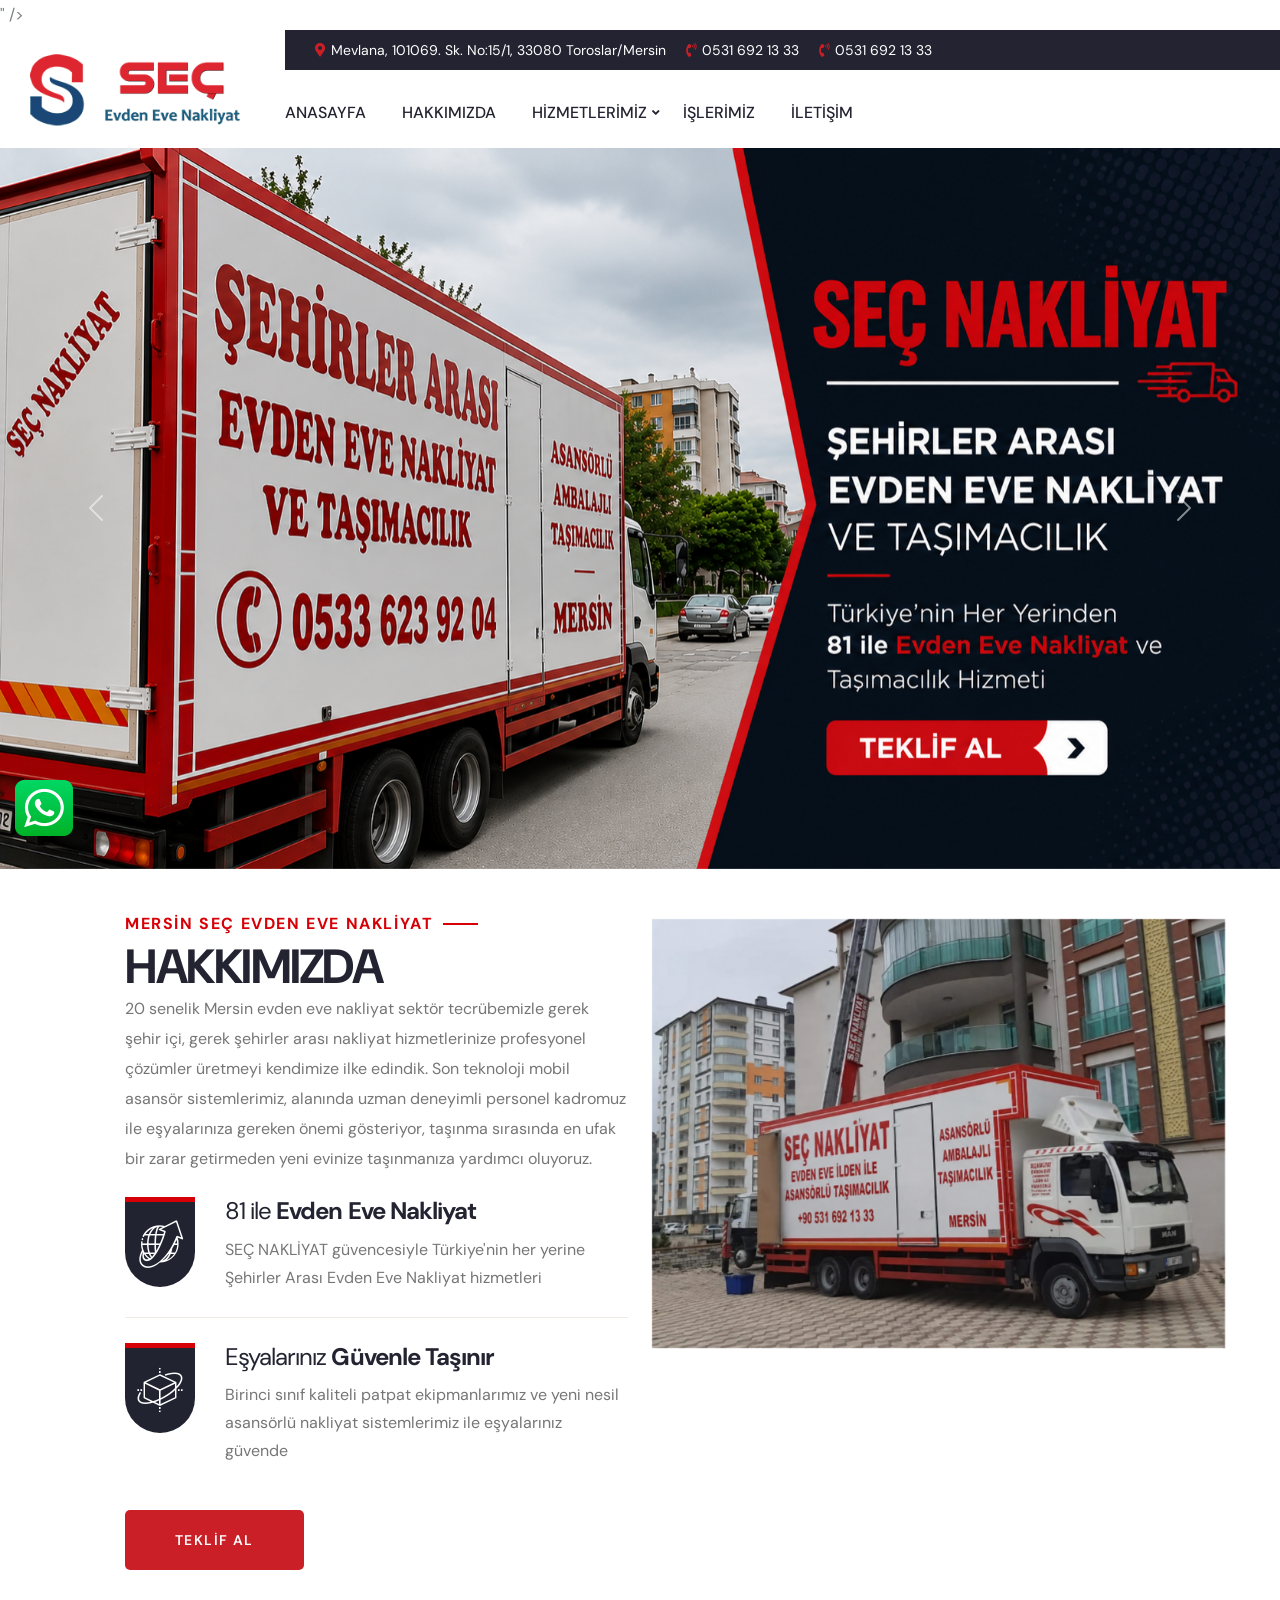
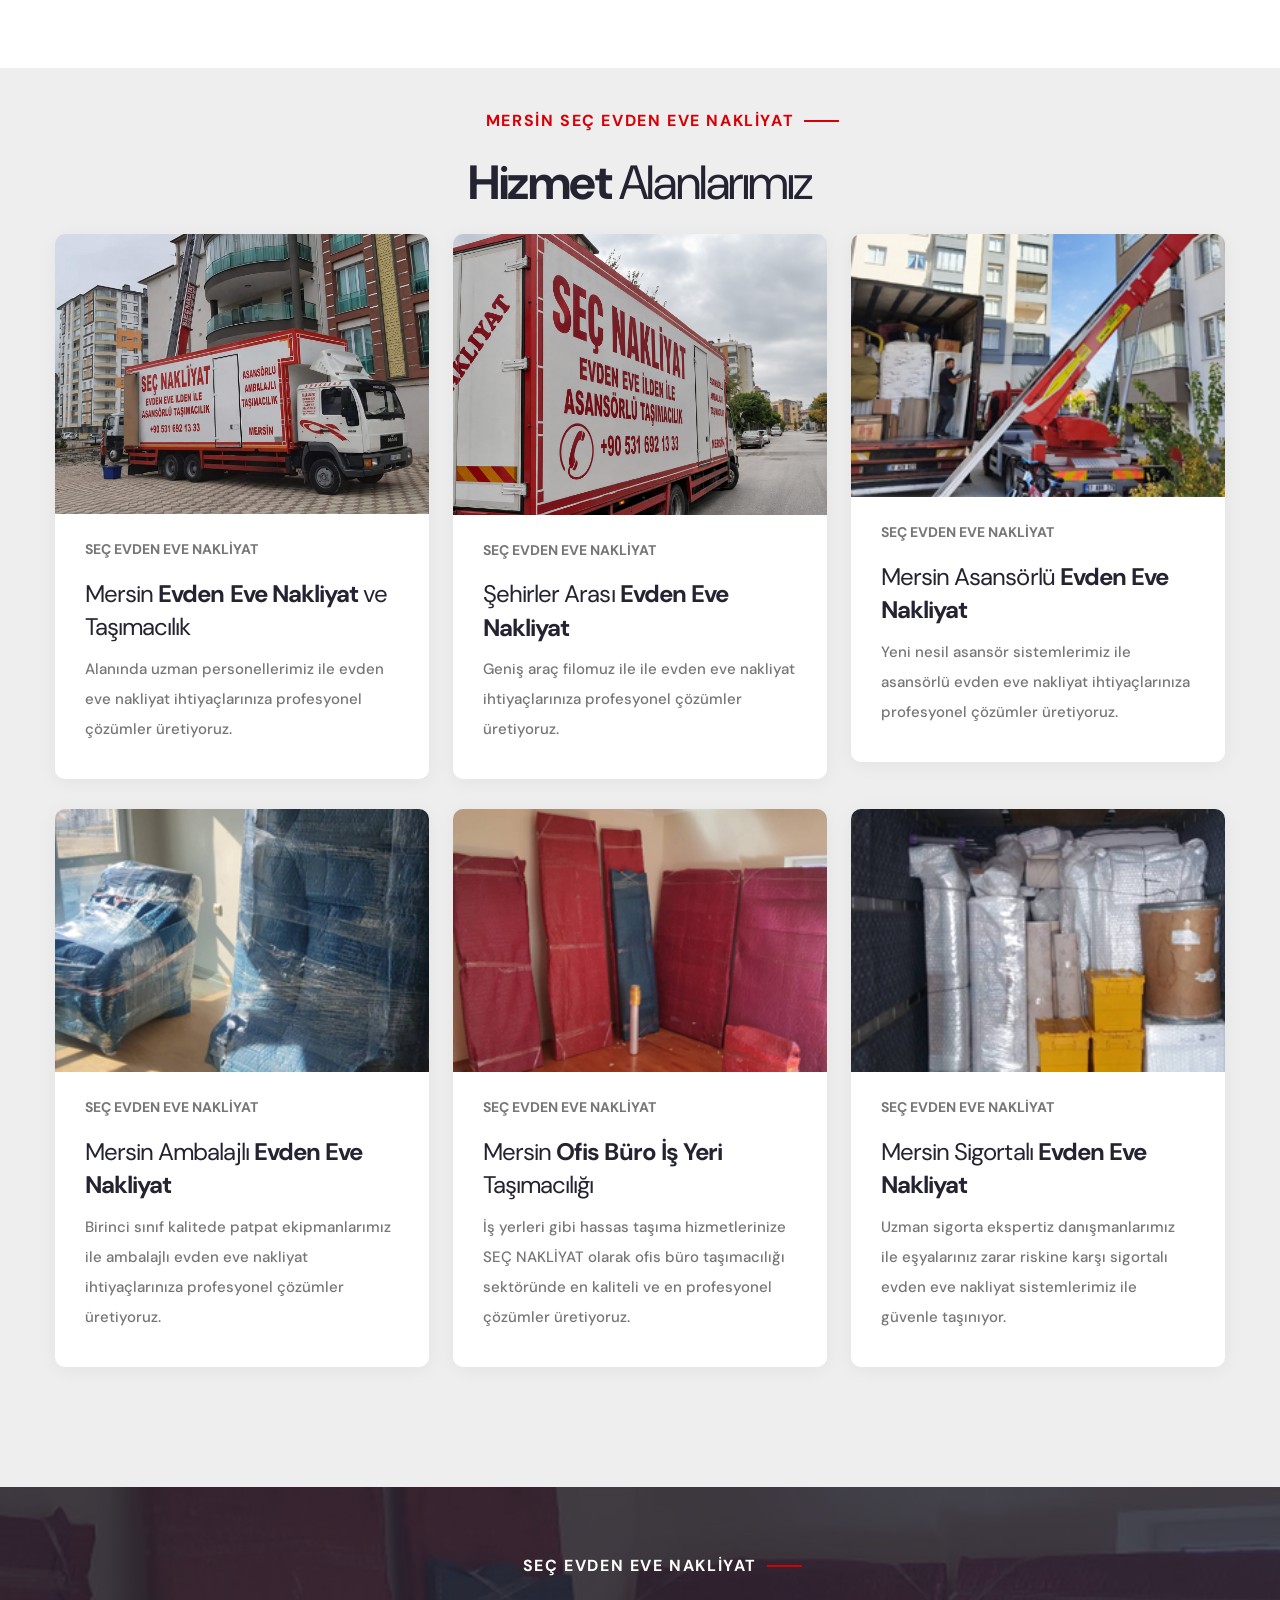
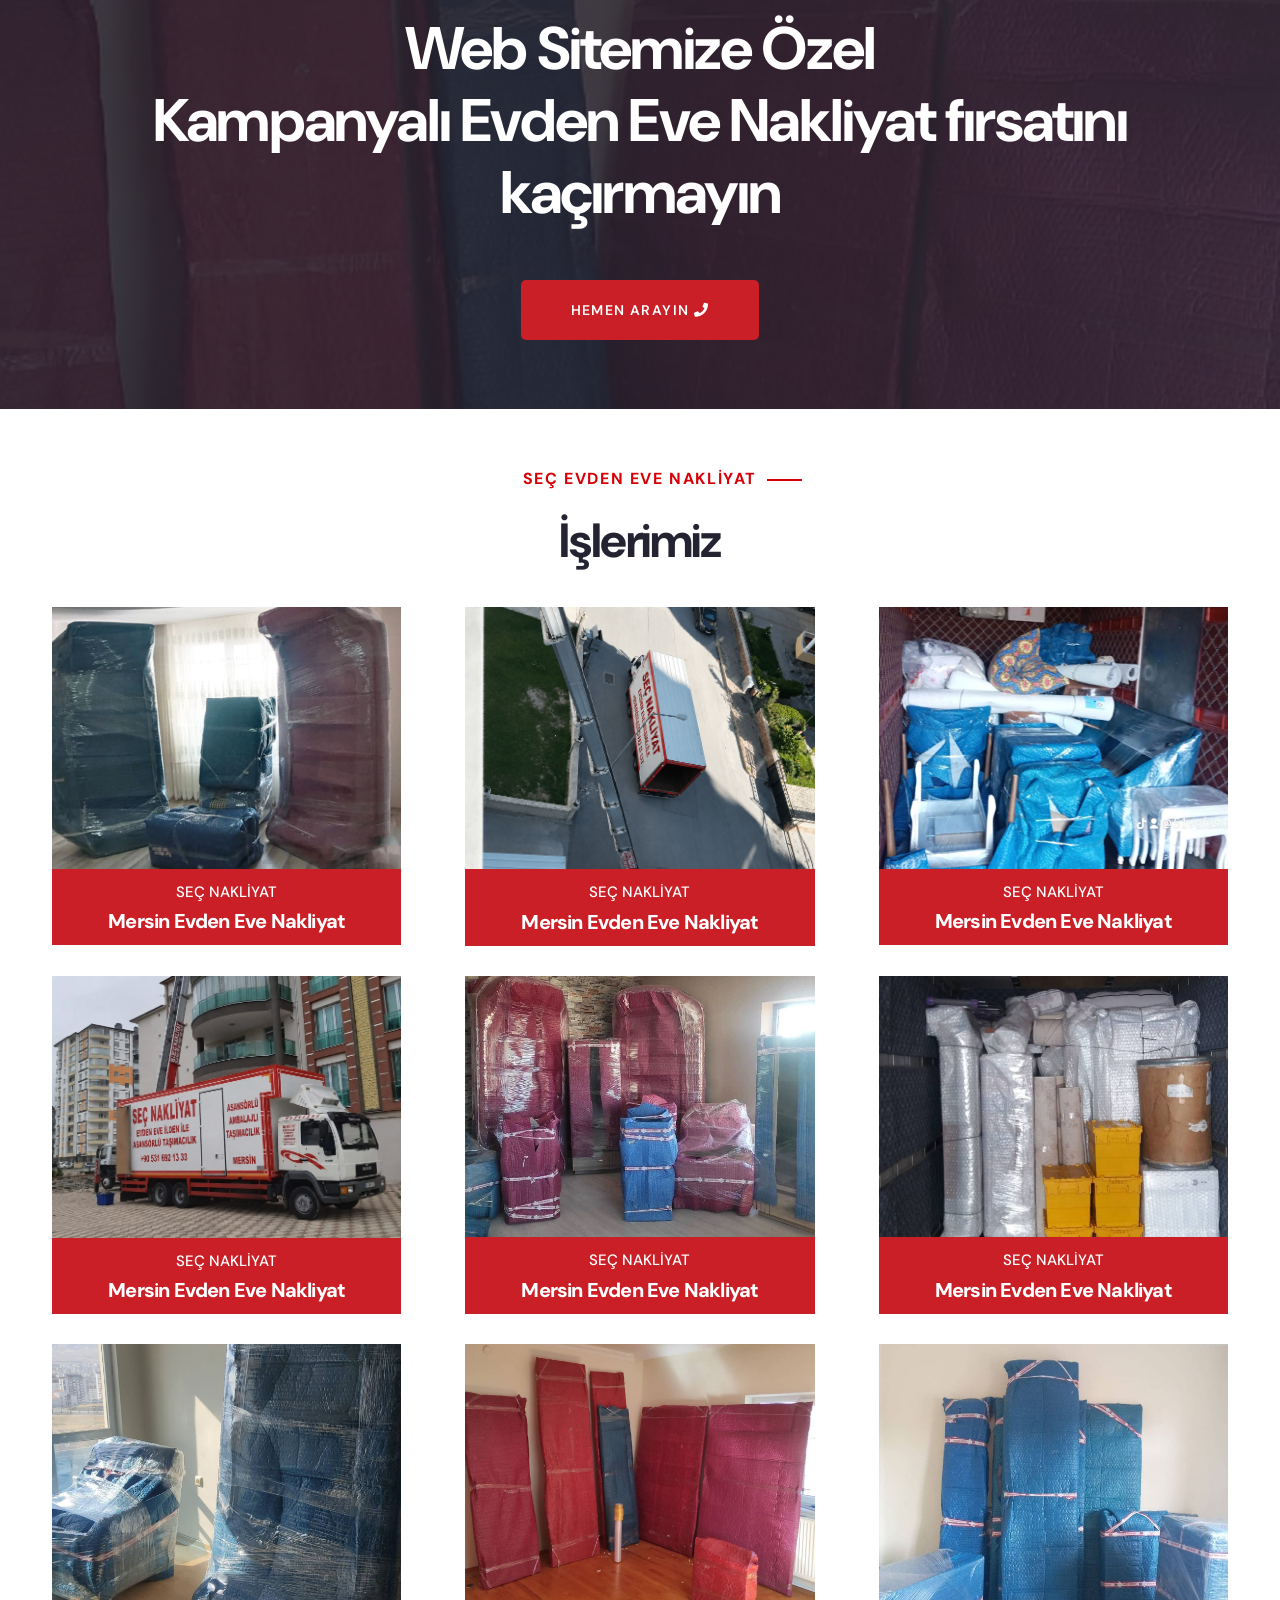
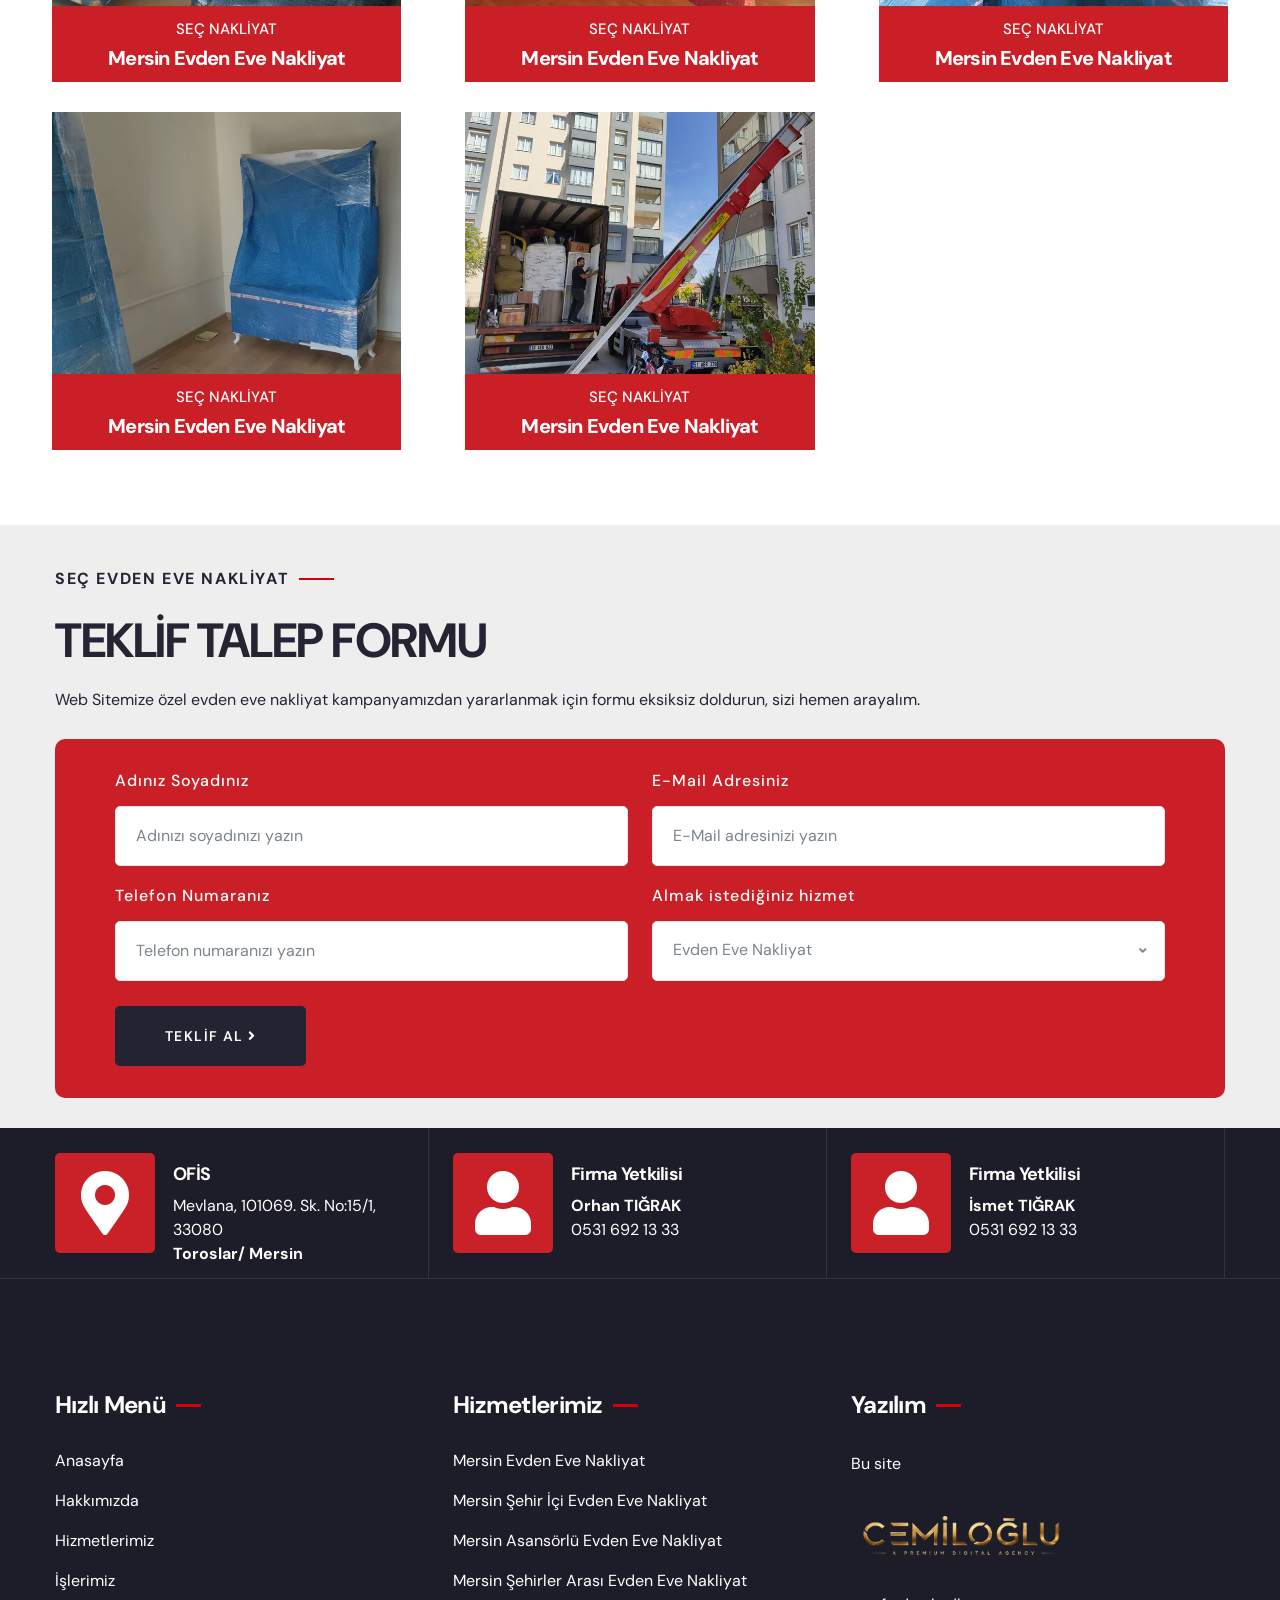
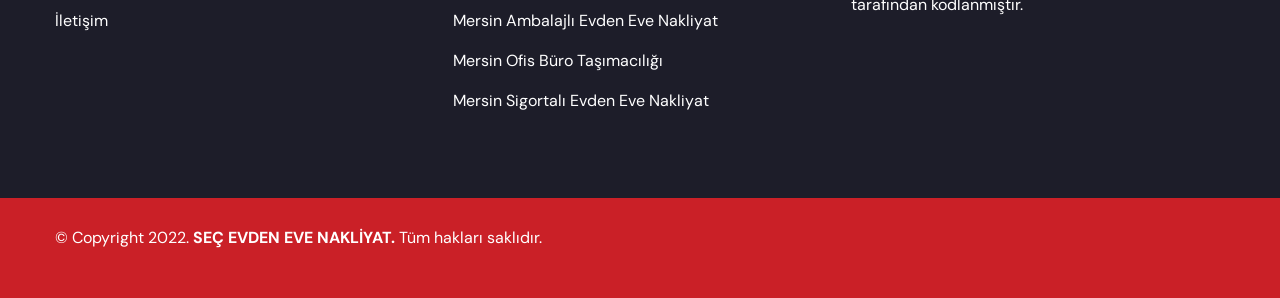
==== index-2.html @ 074ab71e "Site guncelleme" ====
<!DOCTYPE html>
<html lang="tr">

<!-- Mirrored from nigdebillurnakliyat.com.tr/index.html by HTTrack Website Copier/3.x [XR&CO'2014], Sat, 30 May 2026 19:41:24 GMT -->
<!-- Added by HTTrack --><meta http-equiv="content-type" content="text/html;charset=UTF-8" /><!-- /Added by HTTrack -->
<head>
<meta charset="utf-8">
<title>SEÇ Mersin Evden Eve Nakliyat - Anasayfa</title>
<meta property="og:title" content="SEÇ Mersin Evden Eve Nakliyat ve Taşımacılık">
<meta name="keywords" content="SEÇ NAKLİYAT, Mersin SEÇ NAKLİYAT, Mersin Evden Eve Nakliyat ve Taşımacılık, 
Mersin Şehir içi Evden Eve Nakliyat ve Taşımacılık, Mersin Şehirler Arası Evden Eve Nakliyat ve Taşımacılık, Mersin Asansörlü Evden Eve Nakliyat ve Taşımacılık, Mersin Sigortalı Evden Eve Nakliyat ve Taşımacılık, Mersin Ambalajlı Nakliyat ve Taşımacılık"/>
<meta name="description" content="20 senelik Mersin evden eve nakliyat sektör tecrübemizle gerek şehir içi, 
gerek şehirler arası nakliyat hizmetlerinize profesyonel çözümler üretmeyi kendimize ilke edindik."/>
<link rel="shortcut icon" href="assets/frontend/images/logo/billur-nigde-evden-eve-nakliyat-favicon.png" type="image/x-icon">
<link rel="icon" href="assets/frontend/images/logo/billur-nigde-evden-eve-nakliyat-favicon.png" type="image/x-icon">
<meta property="og:image" content="assets/frontend/images/logo/billur-nigde-evden-eve-nakliyat-image.png" />  
<meta name="author" content="<img src="assets/frontend/images/logo/cemiloglu-logo.png" alt="Cemiloğlu Dijital Ajans" style="max-width:220px;height:auto;">" />
<link href="assets/frontend/css/bootstrap.min.css" rel="stylesheet">
<link href="assets/frontend/plugins/revolution/css/settings.css" rel="stylesheet" type="text/css">
<link href="assets/frontend/plugins/revolution/css/layers.css" rel="stylesheet" type="text/css">
<link href="assets/frontend/plugins/revolution/css/navigation.css" rel="stylesheet" type="text/css">
<link rel="preconnect" href="https://fonts.googleapis.com/"><link rel="preconnect" href="https://fonts.gstatic.com/" crossorigin>
<link href="https://fonts.googleapis.com/css2?family=DM+Sans:wght@400;500;700&amp;display=swap" rel="stylesheet">
<link href="assets/frontend/css/style.css" rel="stylesheet">
<link href="assets/frontend/css/responsive.css" rel="stylesheet">
<meta http-equiv="X-UA-Compatible" content="IE=edge">
<meta name="viewport" content="width=device-width, initial-scale=1.0, maximum-scale=1.0, user-scalable=0">
</head>
<body>

<div class="page-wrapper">
    
    <header class="main-header header-style-one">
        <div class="header-top">
            <div class="top-left">
                <ul class="list-style-one">
                    <li><i class="fa fa-map-marker-alt"></i> Mevlana, 101069. Sk. No:15/1, 33080 Toroslar/Mersin</li>
                    <li><i class="fa fa-phone-volume"></i><a href="tel:0531 692 13 33">0531 692 13 33</a></li>
                    <li><i class="fa fa-phone-volume"></i><a href="tel:0531 692 13 33">0531 692 13 33</a></li>
                </ul>
            </div>
        </div>
        
        <div class="header-lower">
            <div class="main-box">
                <div class="logo-box">
                    <div class="logo"><a href="index-2.html">
                    <img src="assets/frontend/images/logo/billur-nigde-evden-eve-nakliyat-logo.png" alt="SEÇ Mersin Evden Eve Nakliyat ve Taşımacılık" title="SEÇ Mersin Evden Eve Nakliyat ve Taşımacılık"></a></div>
                </div>
                <div class="nav-outer">
                    <nav class="nav main-menu">
                        <ul class="navigation">
                            <li><a href="index-2.html">ANASAYFA</a></li>
                            <li><a href="hakkimizda.html">HAKKIMIZDA</a></li>
                            <li class="dropdown"><a href="#">HİZMETLERİMİZ</a>
                                <ul>
                                    <li><a href="mersin-evden-eve-nakliyat-ve-tasimacilik.html">
                                    Mersin Evden Eve Nakliyat</a></li>
                                    <li><a href="mersin-sehir-ici-evden-eve-nakliyat-ve-tasimacilik.html">
                                    Mersin Şehir İçi Evden Eve Nakliyat</a></li>                        
                                    <li><a href="mersin-asansorlu-evden-eve-nakliyat-ve-tasimacilik.html">
                                    Mersin Asansörlü Evden Eve Nakliyat</a></li>
                                    <li><a href="mersin-sehirler-arasi-evden-eve-nakliyat-ve-tasimacilik.html">
                                    Mersin Şehirler Arası Evden Eve Nakliyat</a></li>
                                    <li><a href="mersin-ambalajli-evden-eve-nakliyat-ve-tasimacilik.html">
                                    Mersin Ambalajlı Evden Eve Nakliyat</a></li>
                                    <li><a href="mersin-ofis-buro-tasimaciligi.html">
                                    Mersin Ofis Büro Taşımacılığı</a></li>
                                    <li><a href="mersin-sigortali-evden-eve-nakliyat-ve-tasimacilik.html">
                                    Mersin Sigortalı Evden Eve Nakliyat</a></li>
                                </ul>
                            </li>
                            <li><a href="islerimiz.html">İŞLERİMİZ</a></li>
                            <li><a href="iletisim.html">İLETİŞİM</a></li>
                        </ul>
                    </nav>
                    <div class="outer-box">
                        <a href="teklif-talep-formu.html" class="theme-btn btn-style-one alternate">
                        <span class="btn-title">Teklif Talep Formu
                        <i class="fa fa-clipboard-list"></i></span></a>
                        <div class="mobile-nav-toggler"><span class="icon lnr-icon-bars"></span></div>
                    </div>
                </div>
            </div>
        </div>
        <div class="mobile-menu">
            <div class="menu-backdrop"></div>
            <nav class="menu-box">
                <div class="upper-box">
                    <div class="nav-logo"><a href="index-2.html">
                    <img src="assets/frontend/images/logo/billur-nigde-evden-eve-nakliyat-logo-mobil.png" alt="SEÇ Mersin Evden Eve Nakliyat ve Taşımacılık" title="SEÇ Mersin Evden Eve Nakliyat ve Taşımacılık"></a></div>
                    <div class="close-btn"><i class="icon fa fa-times"></i></div>
                </div>

                <ul class="navigation clearfix">
                </ul>
                <ul class="contact-list-one">
                    <li>
                        <div class="contact-info-box">
                            <i style="color:#fff;" class="fa fa-user"></i>
                            <span class="title">Orhan TIĞRAK</span>
                            <a href="tel:0531 692 13 33">0531 692 13 33</a>
                        </div>
                    </li>
                    <li>
                        <div class="contact-info-box">
                            <i style="color:#fff;" class="fa fa-user"></i>
                            <span class="title">İsmet TIĞRAK</span>
                            <a href="tel:0531 692 13 33">0531 692 13 33</a>
                        </div>
                    </li>
                </ul>
            </nav>
        </div>
        <div class="sticky-header">
            <div class="auto-container">
                <div class="inner-container">
                    <div class="logo">
                        <a href="index-2.html"><img src="assets/frontend/images/logo/billur-nigde-evden-eve-nakliyat-logo.png" alt="SEÇ Mersin Evden Eve Nakliyat ve Taşımacılık" title="SEÇ Mersin Evden Eve Nakliyat ve Taşımacılık"></a>
                    </div>
                    <div class="nav-outer">
                        <nav class="main-menu">
                            <div class="navbar-collapse show collapse clearfix">
                                <ul class="navigation clearfix">
                                </ul>
                            </div>
                        </nav>
                        <div class="mobile-nav-toggler"><span class="icon lnr-icon-bars"></span></div>
                    </div>
                </div>
            </div>
        </div>
    </header>

    <div style="margin-bottom:50px;" id="carouselExampleControls" class="carousel slide" data-bs-ride="carousel">
      <div class="carousel-inner">
        <div class="carousel-item active">
          <a href="tel:0531 692 13 33"><img src="assets/frontend/images/banner/billur-nigde-evden-eve-nakliyat.jpg" class="d-block w-100" alt="SEÇ Mersin Evden Eve Nakliyat ve Taşımacılık" title="SEÇ Mersin Evden Eve Nakliyat ve Taşımacılık"></a>
        </div>
        <div class="carousel-item">
          <a href="tel:0531 692 13 33"><img src="assets/frontend/images/banner/billur-nigde-sehirler-arasi-evden-eve-nakliyat.jpg" class="d-block w-100" alt="SEÇ Mersin Evden Eve Nakliyat ve Taşımacılık" title="SEÇ Mersin Evden Eve Nakliyat ve Taşımacılık"></a>
        </div>
        <div class="carousel-item">
          <a href="tel:0531 692 13 33"><img src="assets/frontend/images/banner/billur-nigde-asansorlu-evden-eve-nakliyat.jpg" class="d-block w-100" alt="SEÇ Mersin Evden Eve Nakliyat ve Taşımacılık" title="SEÇ Mersin Evden Eve Nakliyat ve Taşımacılık"></a>
        </div>
        <div class="carousel-item">
          <a href="tel:0531 692 13 33"><img src="assets/frontend/images/banner/billur-nigde-ambalajli-evden-eve-nakliyat.jpg" class="d-block w-100" alt="SEÇ Mersin Evden Eve Nakliyat ve Taşımacılık" title="SEÇ Mersin Evden Eve Nakliyat ve Taşımacılık"></a>
        </div>          
      </div>
      <button class="carousel-control-prev" type="button" data-bs-target="#carouselExampleControls" data-bs-slide="prev">
        <span class="carousel-control-prev-icon" aria-hidden="true"></span>
        <span class="visually-hidden"></span>
      </button>
      <button class="carousel-control-next" type="button" data-bs-target="#carouselExampleControls" data-bs-slide="next">
        <span class="carousel-control-next-icon" aria-hidden="true"></span>
        <span class="visually-hidden"></span>
      </button>
    </div>

    <section class="about-section pt-0">
        <div class="auto-container">
            <div class="row">
                    <div class="content-column col-lg-6 col-md-12 col-sm-12 ">
                        <div class="inner-column">
                            <div class="sec-title">
                                <span class="sub-title">Mersin SEÇ Evden Eve Nakliyat</span>
                                <h2 style="line-height: 22px;">HAKKIMIZDA</h2>
                                <div class="text">20 senelik Mersin evden eve nakliyat sektör tecrübemizle gerek şehir içi, gerek şehirler arası nakliyat hizmetlerinize profesyonel çözümler üretmeyi kendimize ilke edindik. Son teknoloji mobil asansör sistemlerimiz, alanında uzman deneyimli personel kadromuz ile eşyalarınıza gereken önemi gösteriyor, taşınma sırasında en ufak bir zarar getirmeden yeni evinize taşınmanıza yardımcı oluyoruz. </div>
                            </div>
                            <div class="content-box">
                                <div class="about-block">
                                    <i class="icon flaticon-worldwide-shipping"></i>
                                    <h4 class="title"><span style="font-weight: 400;">81 ile </span>Evden Eve Nakliyat </h4>
                                    <p class="text">SEÇ NAKLİYAT güvencesiyle Türkiye'nin her yerine Şehirler Arası Evden Eve Nakliyat hizmetleri</p>
                                </div>
                                <div class="about-block">
                                    <i class="icon flaticon-3d-cube"></i>
                                    <h4 class="title"><span style="font-weight: 400;">Eşyalarınız</span> Güvenle Taşınır</h4>
                                    <p class="text">Birinci sınıf kaliteli patpat ekipmanlarımız ve yeni nesil asansörlü nakliyat sistemlerimiz ile eşyalarınız güvende </p>
                                </div>
                            </div>
                            <div class="btm-box">
                                <a href="teklif-talep-formu.html" class="theme-btn btn-style-one"><span class="btn-title">TEKLİF AL</span></a>
                            </div>
                        </div>
                    </div>
                    <div class="image-column col-lg-6 col-md-12 col-sm-12">
                        <div class="inner-column">
                           <img src="assets/frontend/images/billur-nigde-evden-eve-nakliyat-hakkimizda.jpg" alt="SEÇ Mersin Evden Eve Nakliyat ve Taşımacılık" title="SEÇ Mersin Evden Eve Nakliyat ve Taşımacılık">                         
                        </div>
                    </div>
            </div>
        </div>
    </section>

        <section style="background:#eee;" class="services-section">        
        <div class="anim-icons">
            <span class="icon icon-wave-line"></span>
        </div>

        <div class="auto-container">
            <div class="sec-title text-center">
                <span class="sub-title">Mersin SEÇ EVDEN EVE NAKLİYAT
                </span>
                <h2>Hizmet <span style="font-weight: 400;">Alanlarımız</span></h2>
            </div>

            <div class="row">

                <div class="service-block col-xl-4 col-lg-4 col-md-6 col-sm-12 wow fadeInUp">
                    <div class="inner-box ">
                        <div class="image-box">
                            <figure class="image">
                            <a href="mersin-evden-eve-nakliyat-ve-tasimacilik.html">
                            <img src="assets/frontend/images/hizmetlerimiz/billur-nigde-evden-eve-nakliyat.jpg" alt="SEÇ Mersin Evden Eve Nakliyat ve Taşımacılık" title="SEÇ Mersin Evden Eve Nakliyat ve Taşımacılık"></a></figure>
                        </div>
                        <div class="content-box">
                            <span class="sub-title">SEÇ Evden Eve Nakliyat</span>
                            <h4 style="font-weight:400;" class="title"><a href="mersin-evden-eve-nakliyat-ve-tasimacilik.html">Mersin <b>Evden Eve Nakliyat</b> ve Taşımacılık</a></h4>
                            <div class="text">Alanında uzman personellerimiz ile evden eve nakliyat ihtiyaçlarınıza profesyonel çözümler üretiyoruz.</div>
                        </div>
                    </div>
                </div>
                <div class="service-block col-xl-4 col-lg-4 col-md-6 col-sm-12 wow fadeInUp">
                    <div class="inner-box ">
                        <div class="image-box">
                            <figure class="image">
                            <a href="mersin-sehirler-arasi-evden-eve-nakliyat-ve-tasimacilik.html">
                            <img src="assets/frontend/images/hizmetlerimiz/billur-nigde-sehirler-arasi-evden-eve-nakliyat.jpg" alt="SEÇ Mersin Evden Eve Nakliyat ve Taşımacılık" title="SEÇ Mersin Evden Eve Nakliyat ve Taşımacılık"></a></figure>
                        </div>
                        <div class="content-box">
                            <span class="sub-title">SEÇ Evden Eve Nakliyat</span>
                            <h4 style="font-weight:400;" class="title"><a href="mersin-sehirler-arasi-evden-eve-nakliyat-ve-tasimacilik.html">Şehirler Arası <b>Evden Eve Nakliyat</b></a></h4>
                            <div class="text">Geniş araç filomuz ile ile evden eve nakliyat ihtiyaçlarınıza profesyonel çözümler üretiyoruz.</div>
                        </div>
                    </div>
                </div>  
                <div class="service-block col-xl-4 col-lg-4 col-md-6 col-sm-12 wow fadeInUp">
                    <div class="inner-box ">
                        <div class="image-box">
                            <figure class="image">
                            <a href="mersin-asansorlu-evden-eve-nakliyat-ve-tasimacilik.html">
                            <img src="assets/frontend/images/hizmetlerimiz/billur-nigde-asansorlu-evden-eve-nakliyat.jpg" alt="SEÇ Mersin Evden Eve Nakliyat ve Taşımacılık" title="SEÇ Mersin Evden Eve Nakliyat ve Taşımacılık"></a></figure>
                        </div>
                        <div class="content-box">
                            <span class="sub-title">SEÇ Evden Eve Nakliyat</span>
                            <h4 style="font-weight:400;" class="title"><a href="mersin-asansorlu-evden-eve-nakliyat-ve-tasimacilik.html">Mersin Asansörlü <b>Evden Eve Nakliyat</b></a></h4>
                            <div class="text">Yeni nesil asansör sistemlerimiz ile asansörlü evden eve nakliyat ihtiyaçlarınıza profesyonel çözümler üretiyoruz.</div>
                        </div>
                    </div>
                </div> 
                <div class="service-block col-xl-4 col-lg-4 col-md-6 col-sm-12 wow fadeInUp">
                    <div class="inner-box ">
                        <div class="image-box">
                            <figure class="image">
                            <a href="mersin-ambalajli-evden-eve-nakliyat-ve-tasimacilik.html">
                            <img src="assets/frontend/images/hizmetlerimiz/billur-nigde-ambalajli-evden-eve-nakliyat.jpg" alt="SEÇ Mersin Evden Eve Nakliyat ve Taşımacılık" title="SEÇ Mersin Evden Eve Nakliyat ve Taşımacılık"></a></figure>
                        </div>
                        <div class="content-box">
                            <span class="sub-title">SEÇ Evden Eve Nakliyat</span>
                            <h4 style="font-weight:400;" class="title"><a href="mersin-ambalajli-evden-eve-nakliyat-ve-tasimacilik.html">Mersin Ambalajlı <b>Evden Eve Nakliyat</b></a></h4>
                            <div class="text">Birinci sınıf kalitede patpat ekipmanlarımız ile ambalajlı evden eve nakliyat ihtiyaçlarınıza profesyonel çözümler üretiyoruz.</div>
                        </div>
                    </div>
                </div>     
                <div class="service-block col-xl-4 col-lg-4 col-md-6 col-sm-12 wow fadeInUp">
                    <div class="inner-box ">
                        <div class="image-box">
                            <figure class="image">
                            <a href="mersin-ofis-buro-tasimaciligi.html">
                            <img src="assets/frontend/images/hizmetlerimiz/billur-nigde-ofis-buro-tasimaciligi.jpg" alt="SEÇ Mersin Evden Eve Nakliyat ve Taşımacılık" title="SEÇ Mersin Evden Eve Nakliyat ve Taşımacılık"></a></figure>
                        </div>
                        <div class="content-box">
                            
                            <span class="sub-title">SEÇ Evden Eve Nakliyat</span>
                            <h4 style="font-weight:400;" class="title"><a href="mersin-ofis-buro-tasimaciligi.html">Mersin  <b>Ofis Büro İş Yeri </b> Taşımacılığı</a></h4>
                            <div class="text">İş yerleri gibi hassas taşıma hizmetlerinize SEÇ NAKLİYAT olarak ofis büro taşımacılığı sektöründe en kaliteli ve en profesyonel çözümler üretiyoruz.</div>
                        </div>
                    </div>
                </div>  
                <div class="service-block col-xl-4 col-lg-4 col-md-6 col-sm-12 wow fadeInUp">
                    <div class="inner-box ">
                        <div class="image-box">
                            <figure class="image">
                            <a href="mersin-sigortali-evden-eve-nakliyat-ve-tasimacilik.html">
                            <img src="assets/frontend/images/hizmetlerimiz/billur-nigde-sigortali-evden-eve-nakliyat.jpg" alt="SEÇ Mersin Evden Eve Nakliyat ve Taşımacılık" title="SEÇ Mersin Evden Eve Nakliyat ve Taşımacılık"></a></figure>
                        </div>
                        <div class="content-box">
                            <span class="sub-title">SEÇ Evden Eve Nakliyat</span>
                            <h4 style="font-weight:400;" class="title"><a href="mersin-sigortali-evden-eve-nakliyat-ve-tasimacilik.html">Mersin Sigortalı <b>Evden Eve Nakliyat</b></a></h4>
                            <div class="text">Uzman sigorta ekspertiz danışmanlarımız ile eşyalarınız zarar riskine karşı sigortalı evden eve nakliyat sistemlerimiz ile güvenle taşınıyor.</div>
                        </div>
                    </div>
                </div>                 

              


                
            </div>
        </div>
    </section>    
    <section class="call-to-action style-two" style="background-image: url(assets/frontend/images/sayfa-bg.jpg)">
        <div class="auto-container">
            <div class="outer-box">
                <div class="sec-title text-center light mb-0">
                    <div class="sub-title">SEÇ EVDEN EVE NAKLİYAT</div>
                    <h1>Web Sitemize Özel <br>Kampanyalı Evden Eve Nakliyat fırsatını kaçırmayın</h1>
                    <a href="tel:0531 692 13 33" class="theme-btn btn-style-one hvr-light">
                    <span class="btn-title">Hemen Arayın <i class="fa fa-phone"></i></span></a>
                </div>
            </div>
        </div>
    </section>   

    <section class="team-section">    
        <div class="auto-container">
            <div class="sec-title text-center">
                <span class="sub-title">SEÇ EVDEN EVE NAKLİYAT</span>
                <h2>İşlerimiz</h2>
            </div>
    
            <div class="row">
                
                <div class="team-block col-lg-4 col-md-6 col-sm-12">
                    <div class="inner-box">
                        <div class="image-box">
                            <figure class="image"><a href="tel:0531 692 13 33">
                            <img src="assets/uploads/galeri/537a8-billur-nigde-evden-eve-nakliyat-1.jpg" alt="SEÇ Mersin Evden Eve Nakliyat ve Taşımacılık" title="SEÇ Mersin Evden Eve Nakliyat ve Taşımacılık"></a></figure>                         
                        </div>
                        <div class="info-box">
                            <span class="designation">SEÇ NAKLİYAT</span>
                            <h4 style="font-size:20px;" class="name"><a href="tel:0531 692 13 33">Mersin Evden Eve Nakliyat</a></h4>
                        </div>
                    </div>
                </div>
                
                <div class="team-block col-lg-4 col-md-6 col-sm-12">
                    <div class="inner-box">
                        <div class="image-box">
                            <figure class="image"><a href="tel:0531 692 13 33">
                            <img src="assets/uploads/galeri/ba2a1-billur-nigde-evden-eve-nakliyat-2.jpg" alt="SEÇ Mersin Evden Eve Nakliyat ve Taşımacılık" title="SEÇ Mersin Evden Eve Nakliyat ve Taşımacılık"></a></figure>                         
                        </div>
                        <div class="info-box">
                            <span class="designation">SEÇ NAKLİYAT</span>
                            <h4 style="font-size:20px;" class="name"><a href="tel:0531 692 13 33">Mersin Evden Eve Nakliyat</a></h4>
                        </div>
                    </div>
                </div>
                
                <div class="team-block col-lg-4 col-md-6 col-sm-12">
                    <div class="inner-box">
                        <div class="image-box">
                            <figure class="image"><a href="tel:0531 692 13 33">
                            <img src="assets/uploads/galeri/c89b5-billur-nigde-evden-eve-nakliyat-3.jpg" alt="SEÇ Mersin Evden Eve Nakliyat ve Taşımacılık" title="SEÇ Mersin Evden Eve Nakliyat ve Taşımacılık"></a></figure>                         
                        </div>
                        <div class="info-box">
                            <span class="designation">SEÇ NAKLİYAT</span>
                            <h4 style="font-size:20px;" class="name"><a href="tel:0531 692 13 33">Mersin Evden Eve Nakliyat</a></h4>
                        </div>
                    </div>
                </div>
                
                <div class="team-block col-lg-4 col-md-6 col-sm-12">
                    <div class="inner-box">
                        <div class="image-box">
                            <figure class="image"><a href="tel:0531 692 13 33">
                            <img src="assets/uploads/galeri/d4627-billur-nigde-evden-eve-nakliyat-4.jpg" alt="SEÇ Mersin Evden Eve Nakliyat ve Taşımacılık" title="SEÇ Mersin Evden Eve Nakliyat ve Taşımacılık"></a></figure>                         
                        </div>
                        <div class="info-box">
                            <span class="designation">SEÇ NAKLİYAT</span>
                            <h4 style="font-size:20px;" class="name"><a href="tel:0531 692 13 33">Mersin Evden Eve Nakliyat</a></h4>
                        </div>
                    </div>
                </div>
                
                <div class="team-block col-lg-4 col-md-6 col-sm-12">
                    <div class="inner-box">
                        <div class="image-box">
                            <figure class="image"><a href="tel:0531 692 13 33">
                            <img src="assets/uploads/galeri/e65fe-billur-nigde-evden-eve-nakliyat-5.jpg" alt="SEÇ Mersin Evden Eve Nakliyat ve Taşımacılık" title="SEÇ Mersin Evden Eve Nakliyat ve Taşımacılık"></a></figure>                         
                        </div>
                        <div class="info-box">
                            <span class="designation">SEÇ NAKLİYAT</span>
                            <h4 style="font-size:20px;" class="name"><a href="tel:0531 692 13 33">Mersin Evden Eve Nakliyat</a></h4>
                        </div>
                    </div>
                </div>
                
                <div class="team-block col-lg-4 col-md-6 col-sm-12">
                    <div class="inner-box">
                        <div class="image-box">
                            <figure class="image"><a href="tel:0531 692 13 33">
                            <img src="assets/uploads/galeri/045a3-billur-nigde-evden-eve-nakliyat-6.jpg" alt="SEÇ Mersin Evden Eve Nakliyat ve Taşımacılık" title="SEÇ Mersin Evden Eve Nakliyat ve Taşımacılık"></a></figure>                         
                        </div>
                        <div class="info-box">
                            <span class="designation">SEÇ NAKLİYAT</span>
                            <h4 style="font-size:20px;" class="name"><a href="tel:0531 692 13 33">Mersin Evden Eve Nakliyat</a></h4>
                        </div>
                    </div>
                </div>
                
                <div class="team-block col-lg-4 col-md-6 col-sm-12">
                    <div class="inner-box">
                        <div class="image-box">
                            <figure class="image"><a href="tel:0531 692 13 33">
                            <img src="assets/uploads/galeri/13fd1-billur-nigde-evden-eve-nakliyat-7.jpg" alt="SEÇ Mersin Evden Eve Nakliyat ve Taşımacılık" title="SEÇ Mersin Evden Eve Nakliyat ve Taşımacılık"></a></figure>                         
                        </div>
                        <div class="info-box">
                            <span class="designation">SEÇ NAKLİYAT</span>
                            <h4 style="font-size:20px;" class="name"><a href="tel:0531 692 13 33">Mersin Evden Eve Nakliyat</a></h4>
                        </div>
                    </div>
                </div>
                
                <div class="team-block col-lg-4 col-md-6 col-sm-12">
                    <div class="inner-box">
                        <div class="image-box">
                            <figure class="image"><a href="tel:0531 692 13 33">
                            <img src="assets/uploads/galeri/21f86-billur-nigde-evden-eve-nakliyat-8.jpg" alt="SEÇ Mersin Evden Eve Nakliyat ve Taşımacılık" title="SEÇ Mersin Evden Eve Nakliyat ve Taşımacılık"></a></figure>                         
                        </div>
                        <div class="info-box">
                            <span class="designation">SEÇ NAKLİYAT</span>
                            <h4 style="font-size:20px;" class="name"><a href="tel:0531 692 13 33">Mersin Evden Eve Nakliyat</a></h4>
                        </div>
                    </div>
                </div>
                
                <div class="team-block col-lg-4 col-md-6 col-sm-12">
                    <div class="inner-box">
                        <div class="image-box">
                            <figure class="image"><a href="tel:0531 692 13 33">
                            <img src="assets/uploads/galeri/2b690-billur-nigde-evden-eve-nakliyat-9.jpg" alt="SEÇ Mersin Evden Eve Nakliyat ve Taşımacılık" title="SEÇ Mersin Evden Eve Nakliyat ve Taşımacılık"></a></figure>                         
                        </div>
                        <div class="info-box">
                            <span class="designation">SEÇ NAKLİYAT</span>
                            <h4 style="font-size:20px;" class="name"><a href="tel:0531 692 13 33">Mersin Evden Eve Nakliyat</a></h4>
                        </div>
                    </div>
                </div>
                
                <div class="team-block col-lg-4 col-md-6 col-sm-12">
                    <div class="inner-box">
                        <div class="image-box">
                            <figure class="image"><a href="tel:0531 692 13 33">
                            <img src="assets/uploads/galeri/3d4e2-billur-nigde-evden-eve-nakliyat-10.jpg" alt="SEÇ Mersin Evden Eve Nakliyat ve Taşımacılık" title="SEÇ Mersin Evden Eve Nakliyat ve Taşımacılık"></a></figure>                         
                        </div>
                        <div class="info-box">
                            <span class="designation">SEÇ NAKLİYAT</span>
                            <h4 style="font-size:20px;" class="name"><a href="tel:0531 692 13 33">Mersin Evden Eve Nakliyat</a></h4>
                        </div>
                    </div>
                </div>
                
                <div class="team-block col-lg-4 col-md-6 col-sm-12">
                    <div class="inner-box">
                        <div class="image-box">
                            <figure class="image"><a href="tel:0531 692 13 33">
                            <img src="assets/uploads/galeri/4ae23-billur-nigde-evden-eve-nakliyat-11.jpg" alt="SEÇ Mersin Evden Eve Nakliyat ve Taşımacılık" title="SEÇ Mersin Evden Eve Nakliyat ve Taşımacılık"></a></figure>                         
                        </div>
                        <div class="info-box">
                            <span class="designation">SEÇ NAKLİYAT</span>
                            <h4 style="font-size:20px;" class="name"><a href="tel:0531 692 13 33">Mersin Evden Eve Nakliyat</a></h4>
                        </div>
                    </div>
                </div>
                
            </div>
        </div>
    </section>        <section style="background:#eee;" class="why-choose-us pull-up pb-0">
        <div class="auto-container">
            <div class="row">

                <div class="form-column col-lg-12 col-md-12 col-sm-12">
                    <div class="inner-column">
                        <div class="sec-title light">
                            <span style="color:#242432;" class="sub-title">SEÇ EVDEN EVE NAKLİYAT</span>
                            <h2 style="color:#242432;">TEKLİF TALEP FORMU</h2>
                            <p style="color:#242432;">Web Sitemize özel evden eve nakliyat kampanyamızdan yararlanmak için formu eksiksiz doldurun, sizi hemen arayalım.</p>
                        </div>                        
                        <div class="contact-form wow fadeInLeft">
                            <form id="iletisimkayit">
                                <div class="row">
                                    <div class="col-lg-6 col-md-12 col-sm-12 form-group">
                                        <label>Adınız Soyadınız</label>
                                        <input type="text" name="adsoyad" id="adsoyad" placeholder="Adınızı soyadınızı yazın" required="">
                                    </div>

                                    <div class="col-lg-6 col-md-6 col-sm-12 form-group">
                                        <label>E-Mail Adresiniz</label>
                                        <input type="email" name="email" id="email" placeholder="E-Mail adresinizi yazın" required="">
                                    </div>

                                    <div class="col-lg-6 col-md-6 col-sm-12 form-group">
                                        <label>Telefon Numaranız</label>
                                        <input type="text" name="telefon" id="telefon" placeholder="Telefon numaranızı yazın" required="">
                                    </div>
                                    
                                    <div class="col-lg-6 col-md-6 col-sm-12 form-group">
                                        <label>Almak istediğiniz hizmet</label>
                                        <select name="hizmet" id="hizmet" class="custom-select">
                                            <option value="Evden Eve Nakliyat">Evden Eve Nakliyat</option>
                                            <option value="Asansörlü Nakliyat">Asansörlü Nakliyat</option>
                                            <option value="Şehirler Arası Nakliyat">Şehirler Arası Nakliyat</option>
                                            <option value="Sigortalı Nakliyat">Sigortalı Nakliyat</option>
                                        </select>
                                    </div>
                                   

                                    <div class="col-lg-12 col-md-12 col-sm-12 form-group">
                                        <button class="theme-btn btn-style-two hvr-light" type="submit" name="submit-form"><span class="btn-title">TEKLİF AL <i class="fa fa-angle-right"></i></span></button>
                                    </div>

                                </div>
                            </form>
                        </div>

                    </div>
                </div>
            </div>
        </div>
    </section>    <footer style="background:#1d1d29;" class="main-footer">       

        <div class="contacts-outer">
            <div class="auto-container">
                <div class="row">
                    
                    <div class="contact-info-block col-lg-4 col-md-6 col-sm-12 wow fadeInRight">
                        <div class="inner-box">
                            <div class="icon-box"><i class="fa fa-map-marker-alt"></i></div>
                            <h4 class="title">OFİS</h4>
                            <div class="text"> Mevlana, 101069. Sk. No:15/1, 33080 <b><br> Toroslar/ Mersin</b></div>
                        </div>
                    </div>
                    <div class="contact-info-block col-lg-4 col-md-6 col-sm-12 wow fadeInRight">
                        <div class="inner-box">
                            <div class="icon-box"><i class="fa fa-user"></i></div>
                            <h4 class="title">Firma Yetkilisi</h4>
                            <div class="text">                                
                            <a href="tel:0531 692 13 33"><b>Orhan TIĞRAK</b></a><br>
                            <a href="tel:0531 692 13 33">0531 692 13 33</a></div>
                        </div>
                    </div>                    
                    <div class="contact-info-block col-lg-4 col-md-6 col-sm-12 wow fadeInRight">
                        <div class="inner-box">
                            <div class="icon-box"><i class="fa fa-user"></i></div>
                            <h4 class="title">Firma Yetkilisi</h4>
                            <div class="text">                                
                            <a href="tel:0531 692 13 331"><b>İsmet TIĞRAK</b></a><br>
                            <a href="tel:0531 692 13 33">0531 692 13 33</a></div>
                        </div>
                    </div> 
                </div>
            </div>
        </div>

        <div class="widgets-section">
            <div class="auto-container">
                <div class="row">
                    
                    <div class="footer-column col-xl-4 col-lg-3 col-md-6 col-sm-12">
                        <div class="footer-widget">
                            <h3 class="widget-title">Hızlı Menü</h3>
                            <ul class="user-links">
                                <li><a href="index-2.html">Anasayfa</a></li>
                                <li><a href="hakkimizda.html">Hakkımızda</a></li>
                                <li><a href="mersin-evden-eve-nakliyat-ve-tasimacilik.html">Hizmetlerimiz</a></li>
                                <li><a href="islerimiz.html">İşlerimiz</a></li>
                                <li><a href="iletisim.html">İletişim</a></li>
                            </ul>
                        </div>
                    </div>
                    <div class="footer-column col-xl-4 col-lg-3 col-md-6 col-sm-12">
                        <div class="footer-widget">
                            <h3 class="widget-title">Hizmetlerimiz</h3>
                            <ul class="user-links">
                              <li><a href="mersin-evden-eve-nakliyat-ve-tasimacilik.html">
                              Mersin Evden Eve Nakliyat</a></li>
                              <li><a href="mersin-sehir-ici-evden-eve-nakliyat-ve-tasimacilik.html">
                              Mersin Şehir İçi Evden Eve Nakliyat</a></li>                        
                              <li><a href="mersin-asansorlu-evden-eve-nakliyat-ve-tasimacilik.html">
                              Mersin Asansörlü Evden Eve Nakliyat</a></li>
                              <li><a href="mersin-sehirler-arasi-evden-eve-nakliyat-ve-tasimacilik.html">
                              Mersin Şehirler Arası Evden Eve Nakliyat</a></li>
                              <li><a href="mersin-ambalajli-evden-eve-nakliyat-ve-tasimacilik.html">
                              Mersin Ambalajlı Evden Eve Nakliyat</a></li>
                              <li><a href="mersin-ofis-buro-tasimaciligi.html">
                              Mersin Ofis Büro Taşımacılığı</a></li>
                              <li><a href="mersin-sigortali-evden-eve-nakliyat-ve-tasimacilik.html">
                              Mersin Sigortalı Evden Eve Nakliyat</a></li>
                            </ul>
                        </div>
                    </div> 
                    
                    <div class="footer-column col-xl-4 col-lg-5 col-md-6 col-sm-12">
                        <div class="footer-widget">
                            <h3 class="widget-title">Yazılım</h3>
                            <div class="widget-content">
                                <div class="subscribe-form">
                                   <p style="color:#fff;">Bu site<br><strong style="font-weight:bold;">
                                    <a style="color:#fff;" href="https://cemiloğluajans.com/"><span><img src="assets/frontend/images/logo/cemiloglu-logo.png" alt="Cemiloğlu Dijital Ajans" style="max-width:220px;height:auto;"> </span>
                                    </a></strong> <br>tarafından kodlanmıştır. </p>
                                </div>
                            </div>
                        </div>
                    </div>

                </div>
            </div>
        </div>
        <div class="footer-bottom">
            <div class="auto-container">
                <div class="inner-container">
                    <div class="copyright-text">
                        <p style="color:#fff;">&copy; Copyright 2022.<a style="color:#fff; font-weight:700;" href="index-2.html"> SEÇ EVDEN EVE NAKLİYAT.</a> Tüm hakları saklıdır.</p>
                    </div>                    
                </div>
            </div>
        </div>
    </footer>
</div>



    <style type="text/css">

        .yorum-teklif {
        height: 50px !important;
        background-color: #191d29 !important;
        color: #fff !important;
        text-align: center !important;
        font-size: 17px !important;
        position: fixed;
        bottom: 0px !important;
        z-index: 99999;
        width: 50% !important;
        padding-top: 11px;
        }
        .yorum-teklif-2 {
        height: 50px !important;
        background-color: #cf212a !important;
        color: #fff !important;
        text-align: center !important;
        font-size: 17px !important;
        position: fixed;
        bottom: 0px !important;
        z-index: 99999;
        width: 50% !important;
        padding-top: 11px;
        right: 0px;
        }        

        .telefon {
        position: fixed;
        width: 100px;
        bottom: 60px;
        left: -6px;
        color: #fff;
        text-align: center;
        font-size: 30px;
        z-index: 100;
        }    
        
        .wp {
        position: fixed;
        width: 100px;
        bottom: 60px;
        left: -6px;
        color: #fff;
        text-align: center;
        font-size: 30px;
        z-index: 100;
        }         


    .yorum-teklif.hidden-xs .fa {
        padding: 0 8px;
    }

    @media only screen and (min-width: 720px) {
    .yorum-teklif{
        display: none !important;

    }}
        
    .yorum-teklif-2.hidden-xs .fa {
        padding: 0 8px;
    }

    @media only screen and (min-width: 720px) {
    .yorum-teklif-2{
        display: none !important;

    }        

    }

    </style>

        <a href="https://wa.me/+905415519451?text=Merhaba,%20Evden%20Eve%20Nakliyat%20hizmeti%20almak%20i%c3%a7in%20size%20web%20siteniz%20%c3%bczerinden%20ula%c5%9f%c4%b1yorum." class="wp">
            <img src="assets/frontend/images/whatsapp.png" alt="Mersin Evden Eve Nakliyat" title="Mersin Evden Eve Nakliyat">
        </a>

        <div class="yorum-teklif hidden-xs ">
            <a style="color:#fff !important;" href="tel:0531 692 13 33"><i class="fa fa-phone-volume"></i><b>ALO </b>NAKLİYE</a>
        </div>
        <div class="yorum-teklif-2 hidden-xs ">
            
            <a style="color:#fff !important;" href="teklif-talep-formu.html"><i style="padding: 0 8px;" class="fa fa-clipboard"></i><b>TEKLİF</b> FORMU</a>
        </div>

<div class="scroll-to-top scroll-to-target" data-target="html"><span class="fa fa-angle-up"></span></div>
<script src="assets/frontend/js/jquery.js"></script> 
<script src="assets/frontend/js/popper.min.js"></script>
<script src="assets/frontend/plugins/revolution/js/jquery.themepunch.revolution.min.js"></script>
<script src="assets/frontend/plugins/revolution/js/jquery.themepunch.tools.min.js"></script>
<script src="assets/frontend/plugins/revolution/js/extensions/revolution.extension.actions.min.js"></script>
<script src="assets/frontend/plugins/revolution/js/extensions/revolution.extension.carousel.min.js"></script>
<script src="assets/frontend/plugins/revolution/js/extensions/revolution.extension.kenburn.min.js"></script>
<script src="assets/frontend/plugins/revolution/js/extensions/revolution.extension.layeranimation.min.js"></script>
<script src="assets/frontend/plugins/revolution/js/extensions/revolution.extension.migration.min.js"></script>
<script src="assets/frontend/plugins/revolution/js/extensions/revolution.extension.navigation.min.js"></script>
<script src="assets/frontend/plugins/revolution/js/extensions/revolution.extension.parallax.min.js"></script>
<script src="assets/frontend/plugins/revolution/js/extensions/revolution.extension.slideanims.min.js"></script>
<script src="assets/frontend/plugins/revolution/js/extensions/revolution.extension.video.min.js"></script>
<script src="assets/frontend/js/main-slider-script.js"></script>
<script src="assets/frontend/js/bootstrap.min.js"></script>
<script src="assets/frontend/js/jquery.fancybox.js"></script>
<script src="assets/frontend/js/jquery-ui.js"></script>
<script src="assets/frontend/js/wow.js"></script>
<script src="assets/frontend/js/appear.js"></script>
<script src="assets/frontend/js/select2.min.js"></script>
<script src="assets/frontend/js/swiper.min.js"></script>
<script src="assets/frontend/js/owl.js"></script>
<script src="assets/frontend/js/script.js"></script>
</body>

<!-- Mirrored from nigdebillurnakliyat.com.tr/index.html by HTTrack Website Copier/3.x [XR&CO'2014], Sat, 30 May 2026 19:41:24 GMT -->
</html>
---- assets/frontend/plugins/revolution/css/settings.css ----
/*-----------------------------------------------------------------------------

-	Revolution Slider 5.0 Default Style Settings -

Screen Stylesheet

version:   	5.4.5
date:      	15/05/17
author:		themepunch
email:     	info@themepunch.com
website:   	http://www.themepunch.com
-----------------------------------------------------------------------------*/
#debungcontrolls,.debugtimeline{width:100%;box-sizing:border-box}.rev_column,.rev_column .tp-parallax-wrap,.tp-svg-layer svg{vertical-align:top}#debungcontrolls{z-index:100000;position:fixed;bottom:0;height:auto;background:rgba(0,0,0,.6);padding:10px}.debugtimeline{height:10px;position:relative;margin-bottom:3px;display:none;white-space:nowrap}.debugtimeline:hover{height:15px}.the_timeline_tester{background:#e74c3c;position:absolute;top:0;left:0;height:100%;width:0}.rs-go-fullscreen{position:fixed!important;width:100%!important;height:100%!important;top:0!important;left:0!important;z-index:9999999!important;background:#fff!important}.debugtimeline.tl_slide .the_timeline_tester{background:#f39c12}.debugtimeline.tl_frame .the_timeline_tester{background:#3498db}.debugtimline_txt{color:#fff;font-weight:400;font-size:7px;position:absolute;left:10px;top:0;white-space:nowrap;line-height:10px}.rtl{direction:rtl}@font-face{font-family:revicons;src:url(../fonts/revicons/revicons.eot);src:url(../fonts/revicons/revicons.eot) format('embedded-opentype'),url(../fonts/revicons/revicons.woff) format('woff'),url(../fonts/revicons/revicons.ttf) format('truetype'),url(../fonts/revicons/revicons.svg) format('svg');font-weight:400;font-style:normal}[class*=" revicon-"]:before,[class^=revicon-]:before{font-family:revicons;font-style:normal;font-weight:400;speak:none;display:inline-block;text-decoration:inherit;width:1em;margin-right:.2em;text-align:center;font-variant:normal;text-transform:none;line-height:1em;margin-left:.2em}.revicon-search-1:before{content:'\e802'}.revicon-pencil-1:before{content:'\e831'}.revicon-picture-1:before{content:'\e803'}.revicon-cancel:before{content:'\e80a'}.revicon-info-circled:before{content:'\e80f'}.revicon-trash:before{content:'\e801'}.revicon-left-dir:before{content:'\e817'}.revicon-right-dir:before{content:'\e818'}.revicon-down-open:before{content:'\e83b'}.revicon-left-open:before{content:'\e819'}.revicon-right-open:before{content:'\e81a'}.revicon-angle-left:before{content:'\e820'}.revicon-angle-right:before{content:'\e81d'}.revicon-left-big:before{content:'\e81f'}.revicon-right-big:before{content:'\e81e'}.revicon-magic:before{content:'\e807'}.revicon-picture:before{content:'\e800'}.revicon-export:before{content:'\e80b'}.revicon-cog:before{content:'\e832'}.revicon-login:before{content:'\e833'}.revicon-logout:before{content:'\e834'}.revicon-video:before{content:'\e805'}.revicon-arrow-combo:before{content:'\e827'}.revicon-left-open-1:before{content:'\e82a'}.revicon-right-open-1:before{content:'\e82b'}.revicon-left-open-mini:before{content:'\e822'}.revicon-right-open-mini:before{content:'\e823'}.revicon-left-open-big:before{content:'\e824'}.revicon-right-open-big:before{content:'\e825'}.revicon-left:before{content:'\e836'}.revicon-right:before{content:'\e826'}.revicon-ccw:before{content:'\e808'}.revicon-arrows-ccw:before{content:'\e806'}.revicon-palette:before{content:'\e829'}.revicon-list-add:before{content:'\e80c'}.revicon-doc:before{content:'\e809'}.revicon-left-open-outline:before{content:'\e82e'}.revicon-left-open-2:before{content:'\e82c'}.revicon-right-open-outline:before{content:'\e82f'}.revicon-right-open-2:before{content:'\e82d'}.revicon-equalizer:before{content:'\e83a'}.revicon-layers-alt:before{content:'\e804'}.revicon-popup:before{content:'\e828'}.rev_slider_wrapper{position:relative;z-index:0;width:100%}.rev_slider{position:relative;overflow:visible}.entry-content .rev_slider a,.rev_slider a{box-shadow:none}.tp-overflow-hidden{overflow:hidden!important}.group_ov_hidden{overflow:hidden}.rev_slider img,.tp-simpleresponsive img{max-width:none!important;transition:none;margin:0;padding:0;border:none}.rev_slider .no-slides-text{font-weight:700;text-align:center;padding-top:80px}.rev_slider>ul,.rev_slider>ul>li,.rev_slider>ul>li:before,.rev_slider_wrapper>ul,.tp-revslider-mainul>li,.tp-revslider-mainul>li:before,.tp-simpleresponsive>ul,.tp-simpleresponsive>ul>li,.tp-simpleresponsive>ul>li:before{list-style:none!important;position:absolute;margin:0!important;padding:0!important;overflow-x:visible;overflow-y:visible;background-image:none;background-position:0 0;text-indent:0;top:0;left:0}.rev_slider>ul>li,.rev_slider>ul>li:before,.tp-revslider-mainul>li,.tp-revslider-mainul>li:before,.tp-simpleresponsive>ul>li,.tp-simpleresponsive>ul>li:before{visibility:hidden}.tp-revslider-mainul,.tp-revslider-slidesli{padding:0!important;margin:0!important;list-style:none!important}.fullscreen-container,.fullwidthbanner-container{padding:0;position:relative}.rev_slider li.tp-revslider-slidesli{position:absolute!important}.tp-caption .rs-untoggled-content{display:block}.tp-caption .rs-toggled-content{display:none}.rs-toggle-content-active.tp-caption .rs-toggled-content{display:block}.rs-toggle-content-active.tp-caption .rs-untoggled-content{display:none}.rev_slider .caption,.rev_slider .tp-caption{position:relative;visibility:hidden;white-space:nowrap;display:block;-webkit-font-smoothing:antialiased!important;z-index:1}.rev_slider .caption,.rev_slider .tp-caption,.tp-simpleresponsive img{-moz-user-select:none;-khtml-user-select:none;-webkit-user-select:none;-o-user-select:none}.rev_slider .tp-mask-wrap .tp-caption,.rev_slider .tp-mask-wrap :last-child,.wpb_text_column .rev_slider .tp-mask-wrap .tp-caption,.wpb_text_column .rev_slider .tp-mask-wrap :last-child{margin-bottom:0}.tp-svg-layer svg{width:100%;height:100%;position:relative}.tp-carousel-wrapper{cursor:url(openhand.cur),move}.tp-carousel-wrapper.dragged{cursor:url(closedhand.cur),move}.tp_inner_padding{box-sizing:border-box;max-height:none!important}.tp-caption.tp-layer-selectable{-moz-user-select:all;-khtml-user-select:all;-webkit-user-select:all;-o-user-select:all}.tp-caption.tp-hidden-caption,.tp-forcenotvisible,.tp-hide-revslider,.tp-parallax-wrap.tp-hidden-caption{visibility:hidden!important;display:none!important}.rev_slider audio,.rev_slider embed,.rev_slider iframe,.rev_slider object,.rev_slider video{max-width:none!important}.tp-element-background{position:absolute;top:0;left:0;width:100%;height:100%;z-index:0}.tp-blockmask,.tp-blockmask_in,.tp-blockmask_out{position:absolute;top:0;left:0;width:100%;height:100%;background:#fff;z-index:1000;transform:scaleX(0) scaleY(0)}.tp-parallax-wrap{transform-style:preserve-3d}.rev_row_zone{position:absolute;width:100%;left:0;box-sizing:border-box;min-height:50px;font-size:0}.rev_column_inner,.rev_slider .tp-caption.rev_row{position:relative;width:100%!important;box-sizing:border-box}.rev_row_zone_top{top:0}.rev_row_zone_middle{top:50%;transform:translateY(-50%)}.rev_row_zone_bottom{bottom:0}.rev_slider .tp-caption.rev_row{display:table;table-layout:fixed;vertical-align:top;height:auto!important;font-size:0}.rev_column{display:table-cell;position:relative;height:auto;box-sizing:border-box;font-size:0}.rev_column_inner{display:block;height:auto!important;white-space:normal!important}.rev_column_bg{width:100%;height:100%;position:absolute;top:0;left:0;z-index:0;box-sizing:border-box;background-clip:content-box;border:0 solid transparent}.tp-caption .backcorner,.tp-caption .backcornertop,.tp-caption .frontcorner,.tp-caption .frontcornertop{height:0;top:0;width:0;position:absolute}.rev_column_inner .tp-loop-wrap,.rev_column_inner .tp-mask-wrap,.rev_column_inner .tp-parallax-wrap{text-align:inherit}.rev_column_inner .tp-mask-wrap{display:inline-block}.rev_column_inner .tp-parallax-wrap,.rev_column_inner .tp-parallax-wrap .tp-loop-wrap,.rev_column_inner .tp-parallax-wrap .tp-mask-wrap{position:relative!important;left:auto!important;top:auto!important;line-height:0}.tp-video-play-button,.tp-video-play-button i{line-height:50px!important;vertical-align:top;text-align:center}.rev_column_inner .rev_layer_in_column,.rev_column_inner .tp-parallax-wrap,.rev_column_inner .tp-parallax-wrap .tp-loop-wrap,.rev_column_inner .tp-parallax-wrap .tp-mask-wrap{vertical-align:top}.rev_break_columns{display:block!important}.rev_break_columns .tp-parallax-wrap.rev_column{display:block!important;width:100%!important}.fullwidthbanner-container{overflow:hidden}.fullwidthbanner-container .fullwidthabanner{width:100%;position:relative}.tp-static-layers{position:absolute;z-index:101;top:0;left:0}.tp-caption .frontcorner{border-left:40px solid transparent;border-right:0 solid transparent;border-top:40px solid #00A8FF;left:-40px}.tp-caption .backcorner{border-left:0 solid transparent;border-right:40px solid transparent;border-bottom:40px solid #00A8FF;right:0}.tp-caption .frontcornertop{border-left:40px solid transparent;border-right:0 solid transparent;border-bottom:40px solid #00A8FF;left:-40px}.tp-caption .backcornertop{border-left:0 solid transparent;border-right:40px solid transparent;border-top:40px solid #00A8FF;right:0}.tp-layer-inner-rotation{position:relative!important}img.tp-slider-alternative-image{width:100%;height:auto}.caption.fullscreenvideo,.rs-background-video-layer,.tp-caption.coverscreenvideo,.tp-caption.fullscreenvideo{width:100%;height:100%;top:0;left:0;position:absolute}.noFilterClass{filter:none!important}.rs-background-video-layer{visibility:hidden;z-index:0}.caption.fullscreenvideo audio,.caption.fullscreenvideo iframe,.caption.fullscreenvideo video,.tp-caption.fullscreenvideo iframe,.tp-caption.fullscreenvideo iframe audio,.tp-caption.fullscreenvideo iframe video{width:100%!important;height:100%!important;display:none}.fullcoveredvideo audio,.fullscreenvideo audio .fullcoveredvideo video,.fullscreenvideo video{background:#000}.fullcoveredvideo .tp-poster{background-position:center center;background-size:cover;width:100%;height:100%;top:0;left:0}.videoisplaying .html5vid .tp-poster{display:none}.tp-video-play-button{background:#000;background:rgba(0,0,0,.3);border-radius:5px;position:absolute;top:50%;left:50%;color:#FFF;margin-top:-25px;margin-left:-25px;cursor:pointer;width:50px;height:50px;box-sizing:border-box;display:inline-block;z-index:4;opacity:0;transition:opacity .3s ease-out!important}.tp-audio-html5 .tp-video-play-button,.tp-hiddenaudio{display:none!important}.tp-caption .html5vid{width:100%!important;height:100%!important}.tp-video-play-button i{width:50px;height:50px;display:inline-block;font-size:40px!important}.rs-fullvideo-cover,.tp-dottedoverlay,.tp-shadowcover{height:100%;top:0;left:0;position:absolute}.tp-caption:hover .tp-video-play-button{opacity:1;display:block}.tp-caption .tp-revstop{display:none;border-left:5px solid #fff!important;border-right:5px solid #fff!important;margin-top:15px!important;line-height:20px!important;vertical-align:top;font-size:25px!important}.tp-seek-bar,.tp-video-button,.tp-volume-bar{outline:0;line-height:12px;margin:0;cursor:pointer}.videoisplaying .revicon-right-dir{display:none}.videoisplaying .tp-revstop{display:inline-block}.videoisplaying .tp-video-play-button{display:none}.fullcoveredvideo .tp-video-play-button{display:none!important}.fullscreenvideo .fullscreenvideo audio,.fullscreenvideo .fullscreenvideo video{object-fit:contain!important}.fullscreenvideo .fullcoveredvideo audio,.fullscreenvideo .fullcoveredvideo video{object-fit:cover!important}.tp-video-controls{position:absolute;bottom:0;left:0;right:0;padding:5px;opacity:0;transition:opacity .3s;background-image:linear-gradient(to bottom,#000 13%,#323232 100%);display:table;max-width:100%;overflow:hidden;box-sizing:border-box}.rev-btn.rev-hiddenicon i,.rev-btn.rev-withicon i{transition:all .2s ease-out!important;font-size:15px}.tp-caption:hover .tp-video-controls{opacity:.9}.tp-video-button{background:rgba(0,0,0,.5);border:0;border-radius:3px;font-size:12px;color:#fff;padding:0}.tp-video-button:hover{cursor:pointer}.tp-video-button-wrap,.tp-video-seek-bar-wrap,.tp-video-vol-bar-wrap{padding:0 5px;display:table-cell;vertical-align:middle}.tp-video-seek-bar-wrap{width:80%}.tp-video-vol-bar-wrap{width:20%}.tp-seek-bar,.tp-volume-bar{width:100%;padding:0}.rs-fullvideo-cover{width:100%;background:0 0;z-index:5}.disabled_lc .tp-video-play-button,.rs-background-video-layer audio::-webkit-media-controls,.rs-background-video-layer video::-webkit-media-controls,.rs-background-video-layer video::-webkit-media-controls-start-playback-button{display:none!important}.tp-audio-html5 .tp-video-controls{opacity:1!important;visibility:visible!important}.tp-dottedoverlay{background-repeat:repeat;width:100%;z-index:3}.tp-dottedoverlay.twoxtwo{background:url(../assets/gridtile.png)}.tp-dottedoverlay.twoxtwowhite{background:url(../assets/gridtile_white.png)}.tp-dottedoverlay.threexthree{background:url(../assets/gridtile_3x3.png)}.tp-dottedoverlay.threexthreewhite{background:url(../assets/gridtile_3x3_white.png)}.tp-shadowcover{width:100%;background:#fff;z-index:-1}.tp-shadow1{box-shadow:0 10px 6px -6px rgba(0,0,0,.8)}.tp-shadow2:after,.tp-shadow2:before,.tp-shadow3:before,.tp-shadow4:after{z-index:-2;position:absolute;content:"";bottom:10px;left:10px;width:50%;top:85%;max-width:300px;background:0 0;box-shadow:0 15px 10px rgba(0,0,0,.8);transform:rotate(-3deg)}.tp-shadow2:after,.tp-shadow4:after{transform:rotate(3deg);right:10px;left:auto}.tp-shadow5{position:relative;box-shadow:0 1px 4px rgba(0,0,0,.3),0 0 40px rgba(0,0,0,.1) inset}.tp-shadow5:after,.tp-shadow5:before{content:"";position:absolute;z-index:-2;box-shadow:0 0 25px 0 rgba(0,0,0,.6);top:30%;bottom:0;left:20px;right:20px;border-radius:100px/20px}.tp-button{padding:6px 13px 5px;border-radius:3px;height:30px;cursor:pointer;color:#fff!important;text-shadow:0 1px 1px rgba(0,0,0,.6)!important;font-size:15px;line-height:45px!important;font-family:arial,sans-serif;font-weight:700;letter-spacing:-1px;text-decoration:none}.tp-button.big{color:#fff;text-shadow:0 1px 1px rgba(0,0,0,.6);font-weight:700;padding:9px 20px;font-size:19px;line-height:57px!important}.purchase:hover,.tp-button.big:hover,.tp-button:hover{background-position:bottom,15px 11px}.purchase.green,.purchase:hover.green,.tp-button.green,.tp-button:hover.green{background-color:#21a117;box-shadow:0 3px 0 0 #104d0b}.purchase.blue,.purchase:hover.blue,.tp-button.blue,.tp-button:hover.blue{background-color:#1d78cb;box-shadow:0 3px 0 0 #0f3e68}.purchase.red,.purchase:hover.red,.tp-button.red,.tp-button:hover.red{background-color:#cb1d1d;box-shadow:0 3px 0 0 #7c1212}.purchase.orange,.purchase:hover.orange,.tp-button.orange,.tp-button:hover.orange{background-color:#f70;box-shadow:0 3px 0 0 #a34c00}.purchase.darkgrey,.purchase:hover.darkgrey,.tp-button.darkgrey,.tp-button.grey,.tp-button:hover.darkgrey,.tp-button:hover.grey{background-color:#555;box-shadow:0 3px 0 0 #222}.purchase.lightgrey,.purchase:hover.lightgrey,.tp-button.lightgrey,.tp-button:hover.lightgrey{background-color:#888;box-shadow:0 3px 0 0 #555}.rev-btn,.rev-btn:visited{outline:0!important;box-shadow:none!important;text-decoration:none!important;line-height:44px;font-size:17px;font-weight:500;padding:12px 35px;box-sizing:border-box;font-family:Roboto,sans-serif;cursor:pointer}.rev-btn.rev-uppercase,.rev-btn.rev-uppercase:visited{text-transform:uppercase;letter-spacing:1px;font-size:15px;font-weight:900}.rev-btn.rev-withicon i{font-weight:400;position:relative;top:0;margin-left:10px!important}.rev-btn.rev-hiddenicon i{font-weight:400;position:relative;top:0;opacity:0;margin-left:0!important;width:0!important}.rev-btn.rev-hiddenicon:hover i{opacity:1!important;margin-left:10px!important;width:auto!important}.rev-btn.rev-medium,.rev-btn.rev-medium:visited{line-height:36px;font-size:14px;padding:10px 30px}.rev-btn.rev-medium.rev-hiddenicon i,.rev-btn.rev-medium.rev-withicon i{font-size:14px;top:0}.rev-btn.rev-small,.rev-btn.rev-small:visited{line-height:28px;font-size:12px;padding:7px 20px}.rev-btn.rev-small.rev-hiddenicon i,.rev-btn.rev-small.rev-withicon i{font-size:12px;top:0}.rev-maxround{border-radius:30px}.rev-minround{border-radius:3px}.rev-burger{position:relative;width:60px;height:60px;box-sizing:border-box;padding:22px 0 0 14px;border-radius:50%;border:1px solid rgba(51,51,51,.25);-webkit-tap-highlight-color:transparent;cursor:pointer}.rev-burger span{display:block;width:30px;height:3px;background:#333;transition:.7s;pointer-events:none;transform-style:flat!important}.rev-burger.revb-white span,.rev-burger.revb-whitenoborder span{background:#fff}.rev-burger span:nth-child(2){margin:3px 0}#dialog_addbutton .rev-burger:hover :first-child,.open .rev-burger :first-child,.open.rev-burger :first-child{transform:translateY(6px) rotate(-45deg)}#dialog_addbutton .rev-burger:hover :nth-child(2),.open .rev-burger :nth-child(2),.open.rev-burger :nth-child(2){transform:rotate(-45deg);opacity:0}#dialog_addbutton .rev-burger:hover :last-child,.open .rev-burger :last-child,.open.rev-burger :last-child{transform:translateY(-6px) rotate(-135deg)}.rev-burger.revb-white{border:2px solid rgba(255,255,255,.2)}.rev-burger.revb-darknoborder,.rev-burger.revb-whitenoborder{border:0}.rev-burger.revb-darknoborder span{background:#333}.rev-burger.revb-whitefull{background:#fff;border:none}.rev-burger.revb-whitefull span{background:#333}.rev-burger.revb-darkfull{background:#333;border:none}.rev-burger.revb-darkfull span,.rev-scroll-btn.revs-fullwhite{background:#fff}@keyframes rev-ani-mouse{0%{opacity:1;top:29%}15%{opacity:1;top:50%}50%{opacity:0;top:50%}100%{opacity:0;top:29%}}.rev-scroll-btn{display:inline-block;position:relative;left:0;right:0;text-align:center;cursor:pointer;width:35px;height:55px;box-sizing:border-box;border:3px solid #fff;border-radius:23px}.rev-scroll-btn>*{display:inline-block;line-height:18px;font-size:13px;font-weight:400;color:#fff;font-family:proxima-nova,"Helvetica Neue",Helvetica,Arial,sans-serif;letter-spacing:2px}.rev-scroll-btn>.active,.rev-scroll-btn>:focus,.rev-scroll-btn>:hover{color:#fff}.rev-scroll-btn>.active,.rev-scroll-btn>:active,.rev-scroll-btn>:focus,.rev-scroll-btn>:hover{opacity:.8}.rev-scroll-btn.revs-fullwhite span{background:#333}.rev-scroll-btn.revs-fulldark{background:#333;border:none}.rev-scroll-btn.revs-fulldark span,.tp-bullet{background:#fff}.rev-scroll-btn span{position:absolute;display:block;top:29%;left:50%;width:8px;height:8px;margin:-4px 0 0 -4px;background:#fff;border-radius:50%;animation:rev-ani-mouse 2.5s linear infinite}.rev-scroll-btn.revs-dark{border-color:#333}.rev-scroll-btn.revs-dark span{background:#333}.rev-control-btn{position:relative;display:inline-block;z-index:5;color:#FFF;font-size:20px;line-height:60px;font-weight:400;font-style:normal;font-family:Raleway;text-decoration:none;text-align:center;background-color:#000;border-radius:50px;text-shadow:none;background-color:rgba(0,0,0,.5);width:60px;height:60px;box-sizing:border-box;cursor:pointer}.rev-cbutton-dark-sr,.rev-cbutton-light-sr{border-radius:3px}.rev-cbutton-light,.rev-cbutton-light-sr{color:#333;background-color:rgba(255,255,255,.75)}.rev-sbutton{line-height:37px;width:37px;height:37px}.rev-sbutton-blue{background-color:#3B5998}.rev-sbutton-lightblue{background-color:#00A0D1}.rev-sbutton-red{background-color:#DD4B39}.tp-bannertimer{visibility:hidden;width:100%;height:5px;background:#000;background:rgba(0,0,0,.15);position:absolute;z-index:200;top:0}.tp-bannertimer.tp-bottom{top:auto;bottom:0!important;height:5px}.tp-caption img{background:0 0;-ms-filter:"progid:DXImageTransform.Microsoft.gradient(startColorstr=#00FFFFFF,endColorstr=#00FFFFFF)";filter:progid:DXImageTransform.Microsoft.gradient(startColorstr=#00FFFFFF, endColorstr=#00FFFFFF);zoom:1}.caption.slidelink a div,.tp-caption.slidelink a div{width:3000px;height:1500px;background:url(../assets/coloredbg.png)}.tp-caption.slidelink a span{background:url(../assets/coloredbg.png)}.tp-loader.spinner0,.tp-loader.spinner5{background-image:url(../assets/loader.gif);background-repeat:no-repeat}.tp-shape{width:100%;height:100%}.tp-caption .rs-starring{display:inline-block}.tp-caption .rs-starring .star-rating{float:none;display:inline-block;vertical-align:top;color:#FFC321!important}.tp-caption .rs-starring .star-rating,.tp-caption .rs-starring-page .star-rating{position:relative;height:1em;width:5.4em;font-family:star;font-size:1em!important}.tp-loader.spinner0,.tp-loader.spinner1{width:40px;height:40px;margin-top:-20px;margin-left:-20px;animation:tp-rotateplane 1.2s infinite ease-in-out;background-color:#fff;border-radius:3px;box-shadow:0 0 20px 0 rgba(0,0,0,.15)}.tp-caption .rs-starring .star-rating:before,.tp-caption .rs-starring-page .star-rating:before{content:"\73\73\73\73\73";color:#E0DADF;float:left;top:0;left:0;position:absolute}.tp-caption .rs-starring .star-rating span{overflow:hidden;float:left;top:0;left:0;position:absolute;padding-top:1.5em;font-size:1em!important}.tp-caption .rs-starring .star-rating span:before{content:"\53\53\53\53\53";top:0;position:absolute;left:0}.tp-loader{top:50%;left:50%;z-index:10000;position:absolute}.tp-loader.spinner0{background-position:center center}.tp-loader.spinner5{background-position:10px 10px;background-color:#fff;margin:-22px;width:44px;height:44px;border-radius:3px}@keyframes tp-rotateplane{0%{transform:perspective(120px) rotateX(0) rotateY(0)}50%{transform:perspective(120px) rotateX(-180.1deg) rotateY(0)}100%{transform:perspective(120px) rotateX(-180deg) rotateY(-179.9deg)}}.tp-loader.spinner2{width:40px;height:40px;margin-top:-20px;margin-left:-20px;background-color:red;box-shadow:0 0 20px 0 rgba(0,0,0,.15);border-radius:100%;animation:tp-scaleout 1s infinite ease-in-out}@keyframes tp-scaleout{0%{transform:scale(0)}100%{transform:scale(1);opacity:0}}.tp-loader.spinner3{margin:-9px 0 0 -35px;width:70px;text-align:center}.tp-loader.spinner3 .bounce1,.tp-loader.spinner3 .bounce2,.tp-loader.spinner3 .bounce3{width:18px;height:18px;background-color:#fff;box-shadow:0 0 20px 0 rgba(0,0,0,.15);border-radius:100%;display:inline-block;animation:tp-bouncedelay 1.4s infinite ease-in-out;animation-fill-mode:both}.tp-loader.spinner3 .bounce1{animation-delay:-.32s}.tp-loader.spinner3 .bounce2{animation-delay:-.16s}@keyframes tp-bouncedelay{0%,100%,80%{transform:scale(0)}40%{transform:scale(1)}}.tp-loader.spinner4{margin:-20px 0 0 -20px;width:40px;height:40px;text-align:center;animation:tp-rotate 2s infinite linear}.tp-loader.spinner4 .dot1,.tp-loader.spinner4 .dot2{width:60%;height:60%;display:inline-block;position:absolute;top:0;background-color:#fff;border-radius:100%;animation:tp-bounce 2s infinite ease-in-out;box-shadow:0 0 20px 0 rgba(0,0,0,.15)}.tp-loader.spinner4 .dot2{top:auto;bottom:0;animation-delay:-1s}@keyframes tp-rotate{100%{transform:rotate(360deg)}}@keyframes tp-bounce{0%,100%{transform:scale(0)}50%{transform:scale(1)}}.tp-bullets.navbar,.tp-tabs.navbar,.tp-thumbs.navbar{border:none;min-height:0;margin:0;border-radius:0}.tp-bullets,.tp-tabs,.tp-thumbs{position:absolute;display:block;z-index:1000;top:0;left:0}.tp-tab,.tp-thumb{cursor:pointer;position:absolute;opacity:.5;box-sizing:border-box}.tp-arr-imgholder,.tp-tab-image,.tp-thumb-image,.tp-videoposter{background-position:center center;background-size:cover;width:100%;height:100%;display:block;position:absolute;top:0;left:0}.tp-tab.selected,.tp-tab:hover,.tp-thumb.selected,.tp-thumb:hover{opacity:1}.tp-tab-mask,.tp-thumb-mask{box-sizing:border-box!important}.tp-tabs,.tp-thumbs{box-sizing:content-box!important}.tp-bullet{width:15px;height:15px;position:absolute;background:rgba(255,255,255,.3);cursor:pointer}.tp-bullet.selected,.tp-bullet:hover{background:#fff}.tparrows{cursor:pointer;background:#000;background:rgba(0,0,0,.5);width:40px;height:40px;position:absolute;display:block;z-index:1000}.tparrows:hover{background:#000}.tparrows:before{font-family:revicons;font-size:15px;color:#fff;display:block;line-height:40px;text-align:center}.hginfo,.hglayerinfo{font-size:12px;font-weight:600}.tparrows.tp-leftarrow:before{content:'\e824'}.tparrows.tp-rightarrow:before{content:'\e825'}body.rtl .tp-kbimg{left:0!important}.dddwrappershadow{box-shadow:0 45px 100px rgba(0,0,0,.4)}.hglayerinfo{position:fixed;bottom:0;left:0;color:#FFF;line-height:20px;background:rgba(0,0,0,.75);padding:5px 10px;z-index:2000;white-space:normal}.helpgrid,.hginfo{position:absolute}.hginfo{top:-2px;left:-2px;color:#e74c3c;background:#000;padding:2px 5px}.indebugmode .tp-caption:hover{border:1px dashed #c0392b!important}.helpgrid{border:2px dashed #c0392b;top:0;left:0;z-index:0}#revsliderlogloglog{padding:15px;color:#fff;position:fixed;top:0;left:0;width:200px;height:150px;background:rgba(0,0,0,.7);z-index:100000;font-size:10px;overflow:scroll}.aden{filter:hue-rotate(-20deg) contrast(.9) saturate(.85) brightness(1.2)}.aden::after{background:linear-gradient(to right,rgba(66,10,14,.2),transparent);mix-blend-mode:darken}.perpetua::after,.reyes::after{mix-blend-mode:soft-light;opacity:.5}.inkwell{filter:sepia(.3) contrast(1.1) brightness(1.1) grayscale(1)}.perpetua::after{background:linear-gradient(to bottom,#005b9a,#e6c13d)}.reyes{filter:sepia(.22) brightness(1.1) contrast(.85) saturate(.75)}.reyes::after{background:#efcdad}.gingham{filter:brightness(1.05) hue-rotate(-10deg)}.gingham::after{background:linear-gradient(to right,rgba(66,10,14,.2),transparent);mix-blend-mode:darken}.toaster{filter:contrast(1.5) brightness(.9)}.toaster::after{background:radial-gradient(circle,#804e0f,#3b003b);mix-blend-mode:screen}.walden{filter:brightness(1.1) hue-rotate(-10deg) sepia(.3) saturate(1.6)}.walden::after{background:#04c;mix-blend-mode:screen;opacity:.3}.hudson{filter:brightness(1.2) contrast(.9) saturate(1.1)}.hudson::after{background:radial-gradient(circle,#a6b1ff 50%,#342134);mix-blend-mode:multiply;opacity:.5}.earlybird{filter:contrast(.9) sepia(.2)}.earlybird::after{background:radial-gradient(circle,#d0ba8e 20%,#360309 85%,#1d0210 100%);mix-blend-mode:overlay}.mayfair{filter:contrast(1.1) saturate(1.1)}.mayfair::after{background:radial-gradient(circle at 40% 40%,rgba(255,255,255,.8),rgba(255,200,200,.6),#111 60%);mix-blend-mode:overlay;opacity:.4}.lofi{filter:saturate(1.1) contrast(1.5)}.lofi::after{background:radial-gradient(circle,transparent 70%,#222 150%);mix-blend-mode:multiply}._1977{filter:contrast(1.1) brightness(1.1) saturate(1.3)}._1977:after{background:rgba(243,106,188,.3);mix-blend-mode:screen}.brooklyn{filter:contrast(.9) brightness(1.1)}.brooklyn::after{background:radial-gradient(circle,rgba(168,223,193,.4) 70%,#c4b7c8);mix-blend-mode:overlay}.xpro2{filter:sepia(.3)}.xpro2::after{background:radial-gradient(circle,#e6e7e0 40%,rgba(43,42,161,.6) 110%);mix-blend-mode:color-burn}.nashville{filter:sepia(.2) contrast(1.2) brightness(1.05) saturate(1.2)}.nashville::after{background:rgba(0,70,150,.4);mix-blend-mode:lighten}.nashville::before{background:rgba(247,176,153,.56);mix-blend-mode:darken}.lark{filter:contrast(.9)}.lark::after{background:rgba(242,242,242,.8);mix-blend-mode:darken}.lark::before{background:#22253f;mix-blend-mode:color-dodge}.moon{filter:grayscale(1) contrast(1.1) brightness(1.1)}.moon::before{background:#a0a0a0;mix-blend-mode:soft-light}.moon::after{background:#383838;mix-blend-mode:lighten}.clarendon{filter:contrast(1.2) saturate(1.35)}.clarendon:before{background:rgba(127,187,227,.2);mix-blend-mode:overlay}.willow{filter:grayscale(.5) contrast(.95) brightness(.9)}.willow::before{background-color:radial-gradient(40%,circle,#d4a9af 55%,#000 150%);mix-blend-mode:overlay}.willow::after{background-color:#d8cdcb;mix-blend-mode:color}.rise{filter:brightness(1.05) sepia(.2) contrast(.9) saturate(.9)}.rise::after{background:radial-gradient(circle,rgba(232,197,152,.8),transparent 90%);mix-blend-mode:overlay;opacity:.6}.rise::before{background:radial-gradient(circle,rgba(236,205,169,.15) 55%,rgba(50,30,7,.4));mix-blend-mode:multiply}._1977:after,._1977:before,.aden:after,.aden:before,.brooklyn:after,.brooklyn:before,.clarendon:after,.clarendon:before,.earlybird:after,.earlybird:before,.gingham:after,.gingham:before,.hudson:after,.hudson:before,.inkwell:after,.inkwell:before,.lark:after,.lark:before,.lofi:after,.lofi:before,.mayfair:after,.mayfair:before,.moon:after,.moon:before,.nashville:after,.nashville:before,.perpetua:after,.perpetua:before,.reyes:after,.reyes:before,.rise:after,.rise:before,.slumber:after,.slumber:before,.toaster:after,.toaster:before,.walden:after,.walden:before,.willow:after,.willow:before,.xpro2:after,.xpro2:before{content:'';display:block;height:100%;width:100%;top:0;left:0;position:absolute;pointer-events:none}._1977,.aden,.brooklyn,.clarendon,.earlybird,.gingham,.hudson,.inkwell,.lark,.lofi,.mayfair,.moon,.nashville,.perpetua,.reyes,.rise,.slumber,.toaster,.walden,.willow,.xpro2{position:relative}._1977 img,.aden img,.brooklyn img,.clarendon img,.earlybird img,.gingham img,.hudson img,.inkwell img,.lark img,.lofi img,.mayfair img,.moon img,.nashville img,.perpetua img,.reyes img,.rise img,.slumber img,.toaster img,.walden img,.willow img,.xpro2 img{width:100%;z-index:1}._1977:before,.aden:before,.brooklyn:before,.clarendon:before,.earlybird:before,.gingham:before,.hudson:before,.inkwell:before,.lark:before,.lofi:before,.mayfair:before,.moon:before,.nashville:before,.perpetua:before,.reyes:before,.rise:before,.slumber:before,.toaster:before,.walden:before,.willow:before,.xpro2:before{z-index:2}._1977:after,.aden:after,.brooklyn:after,.clarendon:after,.earlybird:after,.gingham:after,.hudson:after,.inkwell:after,.lark:after,.lofi:after,.mayfair:after,.moon:after,.nashville:after,.perpetua:after,.reyes:after,.rise:after,.slumber:after,.toaster:after,.walden:after,.willow:after,.xpro2:after{z-index:3}.slumber{filter:saturate(.66) brightness(1.05)}.slumber::after{background:rgba(125,105,24,.5);mix-blend-mode:soft-light}.slumber::before{background:rgba(69,41,12,.4);mix-blend-mode:lighten}.tp-kbimg-wrap:after,.tp-kbimg-wrap:before{height:500%;width:500%}
---- assets/frontend/plugins/revolution/css/layers.css ----
/*-----------------------------------------------------------------------------

-	Revolution Slider 5.0 Layer Style Settings -

Screen Stylesheet

version:   	5.0.0
date:      	18/03/15
author:		themepunch
email:     	info@themepunch.com
website:   	http://www.themepunch.com
-----------------------------------------------------------------------------*/

* {
    -webkit-box-sizing: border-box;
    -moz-box-sizing: border-box;
    box-sizing: border-box;
}

.tp-caption.Twitter-Content a,.tp-caption.Twitter-Content a:visited
{
	color:#0084B4!important;
}

.tp-caption.Twitter-Content a:hover
{
	color:#0084B4!important;
	text-decoration:underline!important;
}

.tp-caption.medium_grey,.medium_grey
{
	background-color:#888;
	border-style:none;
	border-width:0;
	color:#fff;
	font-family:Arial;
	font-size:20px;
	font-weight:700;
	line-height:20px;
	margin:0;
	padding:2px 4px;
	position:absolute;
	text-shadow:0 2px 5px rgba(0,0,0,0.5);
	white-space:nowrap;
}

.tp-caption.small_text,.small_text
{
	border-style:none;
	border-width:0;
	color:#fff;
	font-family:Arial;
	font-size:14px;
	font-weight:700;
	line-height:20px;
	margin:0;
	position:absolute;
	text-shadow:0 2px 5px rgba(0,0,0,0.5);
	white-space:nowrap;
}

.tp-caption.medium_text,.medium_text
{
	border-style:none;
	border-width:0;
	color:#fff;
	font-family:Arial;
	font-size:20px;
	font-weight:700;
	line-height:20px;
	margin:0;
	position:absolute;
	text-shadow:0 2px 5px rgba(0,0,0,0.5);
	white-space:nowrap;
}

.tp-caption.large_text,.large_text
{
	border-style:none;
	border-width:0;
	color:#fff;
	font-family:Arial;
	font-size:40px;
	font-weight:700;
	line-height:40px;
	margin:0;
	position:absolute;
	text-shadow:0 2px 5px rgba(0,0,0,0.5);
	white-space:nowrap;
}

.tp-caption.very_large_text,.very_large_text
{
	border-style:none;
	border-width:0;
	color:#fff;
	font-family:Arial;
	font-size:60px;
	font-weight:700;
	letter-spacing:-2px;
	line-height:60px;
	margin:0;
	position:absolute;
	text-shadow:0 2px 5px rgba(0,0,0,0.5);
	white-space:nowrap;
}

.tp-caption.very_big_white,.very_big_white
{
	background-color:#000;
	border-style:none;
	border-width:0;
	color:#fff;
	font-family:Arial;
	font-size:60px;
	font-weight:800;
	line-height:60px;
	margin:0;
	padding:1px 4px 0;
	position:absolute;
	text-shadow:none;
	white-space:nowrap;
}

.tp-caption.very_big_black,.very_big_black
{
	background-color:#fff;
	border-style:none;
	border-width:0;
	color:#000;
	font-family:Arial;
	font-size:60px;
	font-weight:700;
	line-height:60px;
	margin:0;
	padding:1px 4px 0;
	position:absolute;
	text-shadow:none;
	white-space:nowrap;
}

.tp-caption.modern_medium_fat,.modern_medium_fat
{
	border-style:none;
	border-width:0;
	color:#000;
	font-family:"Open Sans", sans-serif;
	font-size:24px;
	font-weight:800;
	line-height:20px;
	margin:0;
	position:absolute;
	text-shadow:none;
	white-space:nowrap;
}

.tp-caption.modern_medium_fat_white,.modern_medium_fat_white
{
	border-style:none;
	border-width:0;
	color:#fff;
	font-family:"Open Sans", sans-serif;
	font-size:24px;
	font-weight:800;
	line-height:20px;
	margin:0;
	position:absolute;
	text-shadow:none;
	white-space:nowrap;
}

.tp-caption.modern_medium_light,.modern_medium_light
{
	border-style:none;
	border-width:0;
	color:#000;
	font-family:"Open Sans", sans-serif;
	font-size:24px;
	font-weight:300;
	line-height:20px;
	margin:0;
	position:absolute;
	text-shadow:none;
	white-space:nowrap;
}

.tp-caption.modern_big_bluebg,.modern_big_bluebg
{
	background-color:#4e5b6c;
	border-style:none;
	border-width:0;
	color:#fff;
	font-family:"Open Sans", sans-serif;
	font-size:30px;
	font-weight:800;
	letter-spacing:0;
	line-height:36px;
	margin:0;
	padding:3px 10px;
	position:absolute;
	text-shadow:none;
}

.tp-caption.modern_big_redbg,.modern_big_redbg
{
	background-color:#de543e;
	border-style:none;
	border-width:0;
	color:#fff;
	font-family:"Open Sans", sans-serif;
	font-size:30px;
	font-weight:300;
	letter-spacing:0;
	line-height:36px;
	margin:0;
	padding:1px 10px 3px;
	position:absolute;
	text-shadow:none;
}

.tp-caption.modern_small_text_dark,.modern_small_text_dark
{
	border-style:none;
	border-width:0;
	color:#555;
	font-family:Arial;
	font-size:14px;
	line-height:22px;
	margin:0;
	position:absolute;
	text-shadow:none;
	white-space:nowrap;
}

.tp-caption.boxshadow,.boxshadow
{		
	box-shadow:0 0 20px rgba(0,0,0,0.5);
}

.tp-caption.black,.black
{
	color:#000;
	text-shadow:none;
}

.tp-caption.noshadow,.noshadow
{
	text-shadow:none;
}

.tp-caption.thinheadline_dark,.thinheadline_dark
{
	background-color:transparent;
	color:rgba(0,0,0,0.85);
	font-family:"Open Sans";
	font-size:30px;
	font-weight:300;
	line-height:30px;
	position:absolute;
	text-shadow:none;
}

.tp-caption.thintext_dark,.thintext_dark
{
	background-color:transparent;
	color:rgba(0,0,0,0.85);
	font-family:"Open Sans";
	font-size:16px;
	font-weight:300;
	line-height:26px;
	position:absolute;
	text-shadow:none;
}

.tp-caption.largeblackbg,.largeblackbg
{
	
	
	background-color:#000;
	border-radius:0;
	color:#fff;
	font-family:"Open Sans";
	font-size:50px;
	font-weight:300;
	line-height:70px;
	padding:0 20px;
	position:absolute;
	text-shadow:none;
}

.tp-caption.largepinkbg,.largepinkbg
{
	
	
	background-color:#db4360;
	border-radius:0;
	color:#fff;
	font-family:"Open Sans";
	font-size:50px;
	font-weight:300;
	line-height:70px;
	padding:0 20px;
	position:absolute;
	text-shadow:none;
}

.tp-caption.largewhitebg,.largewhitebg
{
	
	
	background-color:#fff;
	border-radius:0;
	color:#000;
	font-family:"Open Sans";
	font-size:50px;
	font-weight:300;
	line-height:70px;
	padding:0 20px;
	position:absolute;
	text-shadow:none;
}

.tp-caption.largegreenbg,.largegreenbg
{
	
	
	background-color:#67ae73;
	border-radius:0;
	color:#fff;
	font-family:"Open Sans";
	font-size:50px;
	font-weight:300;
	line-height:70px;
	padding:0 20px;
	position:absolute;
	text-shadow:none;
}

.tp-caption.excerpt,.excerpt
{
	background-color:rgba(0,0,0,1);
	border-color:#fff;
	border-style:none;
	border-width:0;
	color:#fff;
	font-family:Arial;
	font-size:36px;
	font-weight:700;
	height:auto;
	letter-spacing:-1.5px;
	line-height:36px;
	margin:0;
	padding:1px 4px 0;
	text-decoration:none;
	text-shadow:none;
	white-space:normal!important;
	width:150px;
}

.tp-caption.large_bold_grey,.large_bold_grey
{
	background-color:transparent;
	border-color:#ffd658;
	border-style:none;
	border-width:0;
	color:#666;
	font-family:"Open Sans";
	font-size:60px;
	font-weight:800;
	line-height:60px;
	margin:0;
	padding:1px 4px 0;
	text-decoration:none;
	text-shadow:none;
}

.tp-caption.medium_thin_grey,.medium_thin_grey
{
	background-color:transparent;
	border-color:#ffd658;
	border-style:none;
	border-width:0;
	color:#666;
	font-family:"Open Sans";
	font-size:34px;
	font-weight:300;
	line-height:30px;
	margin:0;
	padding:1px 4px 0;
	text-decoration:none;
	text-shadow:none;
}

.tp-caption.small_thin_grey,.small_thin_grey
{
	background-color:transparent;
	border-color:#ffd658;
	border-style:none;
	border-width:0;
	color:#757575;
	font-family:"Open Sans";
	font-size:18px;
	font-weight:300;
	line-height:26px;
	margin:0;
	padding:1px 4px 0;
	text-decoration:none;
	text-shadow:none;
}

.tp-caption.lightgrey_divider,.lightgrey_divider
{
	background-color:rgba(235,235,235,1);
	background-position:initial;
	background-repeat:initial;
	border-color:#222;
	border-style:none;
	border-width:0;
	height:3px;
	text-decoration:none;
	width:370px;
}

.tp-caption.large_bold_darkblue,.large_bold_darkblue
{
	background-color:transparent;
	border-color:#ffd658;
	border-style:none;
	border-width:0;
	color:#34495e;
	font-family:"Open Sans";
	font-size:58px;
	font-weight:800;
	line-height:60px;
	text-decoration:none;
}

.tp-caption.medium_bg_darkblue,.medium_bg_darkblue
{
	background-color:#34495e;
	border-color:#ffd658;
	border-style:none;
	border-width:0;
	color:#fff;
	font-family:"Open Sans";
	font-size:20px;
	font-weight:800;
	line-height:20px;
	padding:10px;
	text-decoration:none;
}

.tp-caption.medium_bold_red,.medium_bold_red
{
	background-color:transparent;
	border-color:#ffd658;
	border-style:none;
	border-width:0;
	color:#e33a0c;
	font-family:"Open Sans";
	font-size:24px;
	font-weight:800;
	line-height:30px;
	padding:0;
	text-decoration:none;
}

.tp-caption.medium_light_red,.medium_light_red
{
	background-color:transparent;
	border-color:#ffd658;
	border-style:none;
	border-width:0;
	color:#e33a0c;
	font-family:"Open Sans";
	font-size:21px;
	font-weight:300;
	line-height:26px;
	padding:0;
	text-decoration:none;
}

.tp-caption.medium_bg_red,.medium_bg_red
{
	background-color:#e33a0c;
	border-color:#ffd658;
	border-style:none;
	border-width:0;
	color:#fff;
	font-family:"Open Sans";
	font-size:20px;
	font-weight:800;
	line-height:20px;
	padding:10px;
	text-decoration:none;
}

.tp-caption.medium_bold_orange,.medium_bold_orange
{
	background-color:transparent;
	border-color:#ffd658;
	border-style:none;
	border-width:0;
	color:#f39c12;
	font-family:"Open Sans";
	font-size:24px;
	font-weight:800;
	line-height:30px;
	text-decoration:none;
}

.tp-caption.medium_bg_orange,.medium_bg_orange
{
	background-color:#f39c12;
	border-color:#ffd658;
	border-style:none;
	border-width:0;
	color:#fff;
	font-family:"Open Sans";
	font-size:20px;
	font-weight:800;
	line-height:20px;
	padding:10px;
	text-decoration:none;
}

.tp-caption.grassfloor,.grassfloor
{
	background-color:rgba(160,179,151,1);
	border-color:#222;
	border-style:none;
	border-width:0;
	height:150px;
	text-decoration:none;
	width:4000px;
}

.tp-caption.large_bold_white,.large_bold_white
{
	background-color:transparent;
	border-color:#ffd658;
	border-style:none;
	border-width:0;
	color:#fff;
	font-family:"Open Sans";
	font-size:58px;
	font-weight:800;
	line-height:60px;
	text-decoration:none;
}

.tp-caption.medium_light_white,.medium_light_white
{
	background-color:transparent;
	border-color:#ffd658;
	border-style:none;
	border-width:0;
	color:#fff;
	font-family:"Open Sans";
	font-size:30px;
	font-weight:300;
	line-height:36px;
	padding:0;
	text-decoration:none;
}

.tp-caption.mediumlarge_light_white,.mediumlarge_light_white
{
	background-color:transparent;
	border-color:#ffd658;
	border-style:none;
	border-width:0;
	color:#fff;
	font-family:"Open Sans";
	font-size:34px;
	font-weight:300;
	line-height:40px;
	padding:0;
	text-decoration:none;
}

.tp-caption.mediumlarge_light_white_center,.mediumlarge_light_white_center
{
	background-color:transparent;
	border-color:#ffd658;
	border-style:none;
	border-width:0;
	color:#fff;
	font-family:"Open Sans";
	font-size:34px;
	font-weight:300;
	line-height:40px;
	padding:0;
	text-align:center;
	text-decoration:none;
}

.tp-caption.medium_bg_asbestos,.medium_bg_asbestos
{
	background-color:#7f8c8d;
	border-color:#ffd658;
	border-style:none;
	border-width:0;
	color:#fff;
	font-family:"Open Sans";
	font-size:20px;
	font-weight:800;
	line-height:20px;
	padding:10px;
	text-decoration:none;
}

.tp-caption.medium_light_black,.medium_light_black
{
	background-color:transparent;
	border-color:#ffd658;
	border-style:none;
	border-width:0;
	color:#000;
	font-family:"Open Sans";
	font-size:30px;
	font-weight:300;
	line-height:36px;
	padding:0;
	text-decoration:none;
}

.tp-caption.large_bold_black,.large_bold_black
{
	background-color:transparent;
	border-color:#ffd658;
	border-style:none;
	border-width:0;
	color:#000;
	font-family:"Open Sans";
	font-size:58px;
	font-weight:800;
	line-height:60px;
	text-decoration:none;
}

.tp-caption.mediumlarge_light_darkblue,.mediumlarge_light_darkblue
{
	background-color:transparent;
	border-color:#ffd658;
	border-style:none;
	border-width:0;
	color:#34495e;
	font-family:"Open Sans";
	font-size:34px;
	font-weight:300;
	line-height:40px;
	padding:0;
	text-decoration:none;
}

.tp-caption.small_light_white,.small_light_white
{
	background-color:transparent;
	border-color:#ffd658;
	border-style:none;
	border-width:0;
	color:#fff;
	font-family:"Open Sans";
	font-size:17px;
	font-weight:300;
	line-height:28px;
	padding:0;
	text-decoration:none;
}

.tp-caption.roundedimage,.roundedimage
{
	border-color:#222;
	border-style:none;
	border-width:0;
}

.tp-caption.large_bg_black,.large_bg_black
{
	background-color:#000;
	border-color:#ffd658;
	border-style:none;
	border-width:0;
	color:#fff;
	font-family:"Open Sans";
	font-size:40px;
	font-weight:800;
	line-height:40px;
	padding:10px 20px 15px;
	text-decoration:none;
}

.tp-caption.mediumwhitebg,.mediumwhitebg
{
	background-color:#fff;
	border-color:#000;
	border-style:none;
	border-width:0;
	color:#000;
	font-family:"Open Sans";
	font-size:30px;
	font-weight:300;
	line-height:30px;
	padding:5px 15px 10px;
	text-decoration:none;
	text-shadow:none;
}

.tp-caption.maincaption,.maincaption
{
	background-color:transparent;
	border-color:#000;
	border-style:none;
	border-width:0;
	color:#212a40;
	font-family:roboto;
	font-size:33px;
	font-weight:500;
	line-height:43px;
	text-decoration:none;
	text-shadow:none;
}

.tp-caption.miami_title_60px,.miami_title_60px
{
	background-color:transparent;
	border-color:#000;
	border-style:none;
	border-width:0;
	color:#fff;
	font-family:"Source Sans Pro";
	font-size:60px;
	font-weight:700;
	letter-spacing:1px;
	line-height:60px;
	text-decoration:none;
	text-shadow:none;
}

.tp-caption.miami_subtitle,.miami_subtitle
{
	background-color:transparent;
	border-color:#000;
	border-style:none;
	border-width:0;
	color:rgba(255,255,255,0.65);
	font-family:"Source Sans Pro";
	font-size:17px;
	font-weight:400;
	letter-spacing:2px;
	line-height:24px;
	text-decoration:none;
	text-shadow:none;
}

.tp-caption.divideline30px,.divideline30px
{
	background:#fff;
	background-color:#fff;
	border-color:#222;
	border-style:none;
	border-width:0;
	height:2px;
	min-width:30px;
	text-decoration:none;
}

.tp-caption.Miami_nostyle,.Miami_nostyle
{
	border-color:#222;
	border-style:none;
	border-width:0;
}

.tp-caption.miami_content_light,.miami_content_light
{
	background-color:transparent;
	border-color:#000;
	border-style:none;
	border-width:0;
	color:#fff;
	font-family:"Source Sans Pro";
	font-size:22px;
	font-weight:400;
	letter-spacing:0;
	line-height:28px;
	text-decoration:none;
	text-shadow:none;
}

.tp-caption.miami_title_60px_dark,.miami_title_60px_dark
{
	background-color:transparent;
	border-color:#000;
	border-style:none;
	border-width:0;
	color:#333;
	font-family:"Source Sans Pro";
	font-size:60px;
	font-weight:700;
	letter-spacing:1px;
	line-height:60px;
	text-decoration:none;
	text-shadow:none;
}

.tp-caption.miami_content_dark,.miami_content_dark
{
	background-color:transparent;
	border-color:#000;
	border-style:none;
	border-width:0;
	color:#666;
	font-family:"Source Sans Pro";
	font-size:22px;
	font-weight:400;
	letter-spacing:0;
	line-height:28px;
	text-decoration:none;
	text-shadow:none;
}

.tp-caption.divideline30px_dark,.divideline30px_dark
{
	background-color:#333;
	border-color:#222;
	border-style:none;
	border-width:0;
	height:2px;
	min-width:30px;
	text-decoration:none;
}

.tp-caption.ellipse70px,.ellipse70px
{
	background-color:rgba(0,0,0,0.14902);
	border-color:#222;
	border-radius:50px 50px 50px 50px;
	border-style:none;
	border-width:0;
	cursor:pointer;
	line-height:1px;
	min-height:70px;
	min-width:70px;
	text-decoration:none;
}

.tp-caption.arrowicon,.arrowicon
{
	border-color:#222;
	border-style:none;
	border-width:0;
	line-height:1px;
}

.tp-caption.MarkerDisplay,.MarkerDisplay
{
	background-color:transparent;
	border-color:#000;
	border-radius:0 0 0 0;
	border-style:none;
	border-width:0;
	font-family:"Permanent Marker";
	font-style:normal;
	padding:0;
	text-decoration:none;
	text-shadow:none;
}

.tp-caption.Restaurant-Display,.Restaurant-Display
{
	background-color:transparent;
	border-color:transparent;
	border-radius:0 0 0 0;
	border-style:none;
	border-width:0;
	color:#fff;
	font-family:Roboto;
	font-size:120px;
	font-style:normal;
	font-weight:700;
	line-height:120px;
	padding:0;
	text-decoration:none;
}

.tp-caption.Restaurant-Cursive,.Restaurant-Cursive
{
	background-color:transparent;
	border-color:transparent;
	border-radius:0 0 0 0;
	border-style:none;
	border-width:0;
	color:#fff;
	font-family:"Nothing you could do";
	font-size:30px;
	font-style:normal;
	font-weight:400;
	letter-spacing:2px;
	line-height:30px;
	padding:0;
	text-decoration:none;
}

.tp-caption.Restaurant-ScrollDownText,.Restaurant-ScrollDownText
{
	background-color:transparent;
	border-color:transparent;
	border-radius:0 0 0 0;
	border-style:none;
	border-width:0;
	color:#fff;
	font-family:Roboto;
	font-size:17px;
	font-style:normal;
	font-weight:400;
	letter-spacing:2px;
	line-height:17px;
	padding:0;
	text-decoration:none;
}

.tp-caption.Restaurant-Description,.Restaurant-Description
{
	background-color:transparent;
	border-color:transparent;
	border-radius:0 0 0 0;
	border-style:none;
	border-width:0;
	color:#fff;
	font-family:Roboto;
	font-size:20px;
	font-style:normal;
	font-weight:300;
	letter-spacing:3px;
	line-height:30px;
	padding:0;
	text-decoration:none;
}

.tp-caption.Restaurant-Price,.Restaurant-Price
{
	background-color:transparent;
	border-color:transparent;
	border-radius:0 0 0 0;
	border-style:none;
	border-width:0;
	color:#fff;
	font-family:Roboto;
	font-size:30px;
	font-style:normal;
	font-weight:300;
	letter-spacing:3px;
	line-height:30px;
	padding:0;
	text-decoration:none;
}

.tp-caption.Restaurant-Menuitem,.Restaurant-Menuitem
{
	background-color:rgba(0,0,0,1.00);
	border-color:transparent;
	border-radius:0 0 0 0;
	border-style:none;
	border-width:0;
	color:rgba(255,255,255,1.00);
	font-family:Roboto;
	font-size:17px;
	font-style:normal;
	font-weight:400;
	letter-spacing:2px;
	line-height:17px;
	padding:10px 30px;
	text-align:left;
	text-decoration:none;
}

.tp-caption.Furniture-LogoText,.Furniture-LogoText
{
	background-color:transparent;
	border-color:transparent;
	border-radius:0 0 0 0;
	border-style:none;
	border-width:0;
	color:rgba(230,207,163,1.00);
	font-family:Raleway;
	font-size:160px;
	font-style:normal;
	font-weight:300;
	line-height:150px;
	padding:0;
	text-decoration:none;
	text-shadow:none;
}

.tp-caption.Furniture-Plus,.Furniture-Plus
{
	background-color:rgba(255,255,255,1.00);
	border-color:transparent;
	border-radius:30px 30px 30px 30px;
	border-style:none;
	border-width:0;
	box-shadow:rgba(0,0,0,0.1) 0 1px 3px;
	color:rgba(230,207,163,1.00);
	font-family:Raleway;
	font-size:20px;
	font-style:normal;
	font-weight:400;
	line-height:20px;
	padding:6px 7px 4px;
	text-decoration:none;
	text-shadow:none;
}

.tp-caption.Furniture-Title,.Furniture-Title
{
	background-color:transparent;
	border-color:transparent;
	border-radius:0 0 0 0;
	border-style:none;
	border-width:0;
	color:rgba(0,0,0,1.00);
	font-family:Raleway;
	font-size:20px;
	font-style:normal;
	font-weight:700;
	letter-spacing:3px;
	line-height:20px;
	padding:0;
	text-decoration:none;
	text-shadow:none;
}

.tp-caption.Furniture-Subtitle,.Furniture-Subtitle
{
	background-color:transparent;
	border-color:transparent;
	border-radius:0 0 0 0;
	border-style:none;
	border-width:0;
	color:rgba(0,0,0,1.00);
	font-family:Raleway;
	font-size:17px;
	font-style:normal;
	font-weight:300;
	line-height:20px;
	padding:0;
	text-decoration:none;
	text-shadow:none;
}

.tp-caption.Gym-Display,.Gym-Display
{
	background-color:transparent;
	border-color:transparent;
	border-radius:0 0 0 0;
	border-style:none;
	border-width:0;
	color:rgba(255,255,255,1.00);
	font-family:Raleway;
	font-size:80px;
	font-style:normal;
	font-weight:900;
	line-height:70px;
	padding:0;
	text-decoration:none;
}

.tp-caption.Gym-Subline,.Gym-Subline
{
	background-color:transparent;
	border-color:transparent;
	border-radius:0 0 0 0;
	border-style:none;
	border-width:0;
	color:rgba(255,255,255,1.00);
	font-family:Raleway;
	font-size:30px;
	font-style:normal;
	font-weight:100;
	letter-spacing:5px;
	line-height:30px;
	padding:0;
	text-decoration:none;
}

.tp-caption.Gym-SmallText,.Gym-SmallText
{
	background-color:transparent;
	border-color:transparent;
	border-radius:0 0 0 0;
	border-style:none;
	border-width:0;
	color:rgba(255,255,255,1.00);
	font-family:Raleway;
	font-size:17px;
	font-style:normal;
	font-weight:300;
	line-height:22;
	padding:0;
	text-decoration:none;
	text-shadow:none;
}

.tp-caption.Fashion-SmallText,.Fashion-SmallText
{
	background-color:transparent;
	border-color:transparent;
	border-radius:0 0 0 0;
	border-style:none;
	border-width:0;
	color:rgba(255,255,255,1.00);
	font-family:Raleway;
	font-size:12px;
	font-style:normal;
	font-weight:600;
	letter-spacing:2px;
	line-height:20px;
	padding:0;
	text-decoration:none;
}

.tp-caption.Fashion-BigDisplay,.Fashion-BigDisplay
{
	background-color:transparent;
	border-color:transparent;
	border-radius:0 0 0 0;
	border-style:none;
	border-width:0;
	color:rgba(0,0,0,1.00);
	font-family:Raleway;
	font-size:60px;
	font-style:normal;
	font-weight:900;
	letter-spacing:2px;
	line-height:60px;
	padding:0;
	text-decoration:none;
}

.tp-caption.Fashion-TextBlock,.Fashion-TextBlock
{
	background-color:transparent;
	border-color:transparent;
	border-radius:0 0 0 0;
	border-style:none;
	border-width:0;
	color:rgba(0,0,0,1.00);
	font-family:Raleway;
	font-size:20px;
	font-style:normal;
	font-weight:400;
	letter-spacing:2px;
	line-height:40px;
	padding:0;
	text-decoration:none;
}

.tp-caption.Sports-Display,.Sports-Display
{
	background-color:transparent;
	border-color:transparent;
	border-radius:0 0 0 0;
	border-style:none;
	border-width:0;
	color:rgba(255,255,255,1.00);
	font-family:Raleway;
	font-size:130px;
	font-style:normal;
	font-weight:100;
	letter-spacing:13px;
	line-height:130px;
	padding:0;
	text-decoration:none;
}

.tp-caption.Sports-DisplayFat,.Sports-DisplayFat
{
	background-color:transparent;
	border-color:transparent;
	border-radius:0 0 0 0;
	border-style:none;
	border-width:0;
	color:rgba(255,255,255,1.00);
	font-family:Raleway;
	font-size:130px;
	font-style:normal;
	font-weight:900;
	line-height:130px;
	padding:0;
	text-decoration:none;
}

.tp-caption.Sports-Subline,.Sports-Subline
{
	background-color:transparent;
	border-color:transparent;
	border-radius:0 0 0 0;
	border-style:none;
	border-width:0;
	color:rgba(0,0,0,1.00);
	font-family:Raleway;
	font-size:32px;
	font-style:normal;
	font-weight:400;
	letter-spacing:4px;
	line-height:32px;
	padding:0;
	text-decoration:none;
}

.tp-caption.Instagram-Caption,.Instagram-Caption
{
	background-color:transparent;
	border-color:transparent;
	border-radius:0 0 0 0;
	border-style:none;
	border-width:0;
	color:rgba(255,255,255,1.00);
	font-family:Roboto;
	font-size:20px;
	font-style:normal;
	font-weight:900;
	line-height:20px;
	padding:0;
	text-decoration:none;
}

.tp-caption.News-Title,.News-Title
{
	background-color:transparent;
	border-color:transparent;
	border-radius:0 0 0 0;
	border-style:none;
	border-width:0;
	color:rgba(255,255,255,1.00);
	font-family:"Roboto Slab";
	font-size:70px;
	font-style:normal;
	font-weight:400;
	line-height:60px;
	padding:0;
	text-decoration:none;
}

.tp-caption.News-Subtitle,.News-Subtitle
{
	background-color:rgba(255,255,255,0);
	border-color:transparent;
	border-radius:0 0 0 0;
	border-style:none;
	border-width:0;
	color:rgba(255,255,255,1.00);
	font-family:"Roboto Slab";
	font-size:15px;
	font-style:normal;
	font-weight:300;
	line-height:24px;
	padding:0;
	text-decoration:none;
}

.tp-caption.News-Subtitle:hover,.News-Subtitle:hover
{
	background-color:rgba(255,255,255,0);
	border-color:transparent;
	border-radius:0 0 0 0;
	border-style:solid;
	border-width:0;
	color:rgba(255,255,255,0.65);
	text-decoration:none;
}

.tp-caption.Photography-Display,.Photography-Display
{
	background-color:transparent;
	border-color:transparent;
	border-radius:0 0 0 0;
	border-style:none;
	border-width:0;
	color:rgba(255,255,255,1.00);
	font-family:Raleway;
	font-size:80px;
	font-style:normal;
	font-weight:100;
	letter-spacing:5px;
	line-height:70px;
	padding:0;
	text-decoration:none;
}

.tp-caption.Photography-Subline,.Photography-Subline
{
	background-color:transparent;
	border-color:transparent;
	border-radius:0 0 0 0;
	border-style:none;
	border-width:0;
	color:rgba(119,119,119,1.00);
	font-family:Raleway;
	font-size:20px;
	font-style:normal;
	font-weight:300;
	letter-spacing:3px;
	line-height:30px;
	padding:0;
	text-decoration:none;
}

.tp-caption.Photography-ImageHover,.Photography-ImageHover
{
	background-color:transparent;
	border-color:rgba(255,255,255,0);
	border-radius:0 0 0 0;
	border-style:none;
	border-width:0;
	color:rgba(255,255,255,1.00);
	font-size:20px;
	font-style:normal;
	font-weight:400;
	line-height:22;
	padding:0;
	text-decoration:none;
}

.tp-caption.Photography-ImageHover:hover,.Photography-ImageHover:hover
{
	background-color:transparent;
	border-color:transparent;
	border-radius:0 0 0 0;
	border-style:none;
	border-width:0;
	color:rgba(255,255,255,1.00);
	text-decoration:none;
}

.tp-caption.Photography-Menuitem,.Photography-Menuitem
{
	background-color:rgba(0,0,0,0.65);
	border-color:transparent;
	border-radius:0 0 0 0;
	border-style:none;
	border-width:0;
	color:rgba(255,255,255,1.00);
	font-family:Raleway;
	font-size:20px;
	font-style:normal;
	font-weight:300;
	letter-spacing:2px;
	line-height:20px;
	padding:3px 5px 3px 8px;
	text-decoration:none;
}

.tp-caption.Photography-Menuitem:hover,.Photography-Menuitem:hover
{
	background-color:rgba(0,255,222,0.65);
	border-color:transparent;
	border-radius:0 0 0 0;
	border-style:none;
	border-width:0;
	color:rgba(255,255,255,1.00);
	text-decoration:none;
}

.tp-caption.Photography-Textblock,.Photography-Textblock
{
	background-color:transparent;
	border-color:transparent;
	border-radius:0 0 0 0;
	border-style:none;
	border-width:0;
	color:rgba(255,255,255,1.00);
	font-family:Raleway;
	font-size:17px;
	font-style:normal;
	font-weight:300;
	letter-spacing:2px;
	line-height:30px;
	padding:0;
	text-decoration:none;
}

.tp-caption.Photography-Subline-2,.Photography-Subline-2
{
	background-color:transparent;
	border-color:transparent;
	border-radius:0 0 0 0;
	border-style:none;
	border-width:0;
	color:rgba(255,255,255,0.35);
	font-family:Raleway;
	font-size:20px;
	font-style:normal;
	font-weight:300;
	letter-spacing:3px;
	line-height:30px;
	padding:0;
	text-decoration:none;
}

.tp-caption.Photography-ImageHover2,.Photography-ImageHover2
{
	background-color:transparent;
	border-color:rgba(255,255,255,0);
	border-radius:0 0 0 0;
	border-style:none;
	border-width:0;
	color:rgba(255,255,255,1.00);
	font-family:Arial;
	font-size:20px;
	font-style:normal;
	font-weight:400;
	line-height:22;
	padding:0;
	text-decoration:none;
}

.tp-caption.Photography-ImageHover2:hover,.Photography-ImageHover2:hover
{
	background-color:transparent;
	border-color:transparent;
	border-radius:0 0 0 0;
	border-style:none;
	border-width:0;
	color:rgba(255,255,255,1.00);
	text-decoration:none;
}

.tp-caption.WebProduct-Title,.WebProduct-Title
{
	background-color:transparent;
	border-color:transparent;
	border-radius:0 0 0 0;
	border-style:none;
	border-width:0;
	color:rgba(51,51,51,1.00);
	font-family:Raleway;
	font-size:90px;
	font-style:normal;
	font-weight:100;
	line-height:90px;
	padding:0;
	text-decoration:none;
}

.tp-caption.WebProduct-SubTitle,.WebProduct-SubTitle
{
	background-color:transparent;
	border-color:transparent;
	border-radius:0 0 0 0;
	border-style:none;
	border-width:0;
	color:rgba(153,153,153,1.00);
	font-family:Raleway;
	font-size:15px;
	font-style:normal;
	font-weight:400;
	line-height:20px;
	padding:0;
	text-decoration:none;
}

.tp-caption.WebProduct-Content,.WebProduct-Content
{
	background-color:transparent;
	border-color:transparent;
	border-radius:0 0 0 0;
	border-style:none;
	border-width:0;
	color:rgba(153,153,153,1.00);
	font-family:Raleway;
	font-size:16px;
	font-style:normal;
	font-weight:600;
	line-height:24px;
	padding:0;
	text-decoration:none;
}

.tp-caption.WebProduct-Menuitem,.WebProduct-Menuitem
{
	background-color:rgba(51,51,51,1.00);
	border-color:transparent;
	border-radius:0 0 0 0;
	border-style:none;
	border-width:0;
	color:rgba(255,255,255,1.00);
	font-family:Raleway;
	font-size:15px;
	font-style:normal;
	font-weight:500;
	letter-spacing:2px;
	line-height:20px;
	padding:3px 5px 3px 8px;
	text-align:left;
	text-decoration:none;
}

.tp-caption.WebProduct-Menuitem:hover,.WebProduct-Menuitem:hover
{
	background-color:rgba(255,255,255,1.00);
	border-color:transparent;
	border-radius:0 0 0 0;
	border-style:none;
	border-width:0;
	color:rgba(153,153,153,1.00);
	text-decoration:none;
}

.tp-caption.WebProduct-Title-Light,.WebProduct-Title-Light
{
	background-color:transparent;
	border-color:transparent;
	border-radius:0 0 0 0;
	border-style:none;
	border-width:0;
	color:rgba(255,255,255,1.00);
	font-family:Raleway;
	font-size:90px;
	font-style:normal;
	font-weight:100;
	line-height:90px;
	padding:0;
	text-align:left;
	text-decoration:none;
}

.tp-caption.WebProduct-SubTitle-Light,.WebProduct-SubTitle-Light
{
	background-color:transparent;
	border-color:transparent;
	border-radius:0 0 0 0;
	border-style:none;
	border-width:0;
	color:rgba(255,255,255,0.35);
	font-family:Raleway;
	font-size:15px;
	font-style:normal;
	font-weight:400;
	line-height:20px;
	padding:0;
	text-align:left;
	text-decoration:none;
}

.tp-caption.WebProduct-Content-Light,.WebProduct-Content-Light
{
	background-color:transparent;
	border-color:transparent;
	border-radius:0 0 0 0;
	border-style:none;
	border-width:0;
	color:rgba(255,255,255,0.65);
	font-family:Raleway;
	font-size:16px;
	font-style:normal;
	font-weight:600;
	line-height:24px;
	padding:0;
	text-align:left;
	text-decoration:none;
}

.tp-caption.FatRounded,.FatRounded
{
	background-color:rgba(0,0,0,0.50);
	border-color:rgba(211,211,211,1.00);
	border-radius:50px 50px 50px 50px;
	border-style:none;
	border-width:0;
	color:rgba(255,255,255,1.00);
	font-family:Raleway;
	font-size:30px;
	font-style:normal;
	font-weight:900;
	line-height:30px;
	padding:20px 22px 20px 25px;
	text-align:left;
	text-decoration:none;
	text-shadow:none;
}

.tp-caption.FatRounded:hover,.FatRounded:hover
{
	background-color:rgba(0,0,0,1.00);
	border-color:rgba(211,211,211,1.00);
	border-radius:50px 50px 50px 50px;
	border-style:none;
	border-width:0;
	color:rgba(255,255,255,1.00);
	text-decoration:none;
}

.tp-caption.NotGeneric-Title,.NotGeneric-Title
{
	background-color:transparent;
	border-color:transparent;
	border-radius:0 0 0 0;
	border-style:none;
	border-width:0;
	color:rgba(255,255,255,1.00);
	font-family:Raleway;
	font-size:70px;
	font-style:normal;
	font-weight:800;
	line-height:70px;
	padding:10px 0;
	text-decoration:none;
}

.tp-caption.NotGeneric-SubTitle,.NotGeneric-SubTitle
{
	background-color:transparent;
	border-color:transparent;
	border-radius:0 0 0 0;
	border-style:none;
	border-width:0;
	color:rgba(255,255,255,1.00);
	font-family:Raleway;
	font-size:13px;
	font-style:normal;
	font-weight:500;
	letter-spacing:4px;
	line-height:20px;
	padding:0;
	text-align:left;
	text-decoration:none;
}

.tp-caption.NotGeneric-CallToAction,.NotGeneric-CallToAction
{
	background-color:rgba(0,0,0,0);
	border-color:rgba(255,255,255,0.50);
	border-radius:0 0 0 0;
	border-style:solid;
	border-width:1px;
	color:rgba(255,255,255,1.00);
	font-family:Raleway;
	font-size:14px;
	font-style:normal;
	font-weight:500;
	letter-spacing:3px;
	line-height:14px;
	padding:10px 30px;
	text-align:left;
	text-decoration:none;
}

.tp-caption.NotGeneric-CallToAction:hover,.NotGeneric-CallToAction:hover
{
	background-color:transparent;
	border-color:rgba(255,255,255,1.00);
	border-radius:0 0 0 0;
	border-style:solid;
	border-width:1px;
	color:rgba(255,255,255,1.00);
	text-decoration:none;
}

.tp-caption.NotGeneric-Icon,.NotGeneric-Icon
{
	background-color:rgba(0,0,0,0);
	border-color:rgba(255,255,255,0);
	border-radius:0 0 0 0;
	border-style:solid;
	border-width:0;
	color:rgba(255,255,255,1.00);
	font-family:Raleway;
	font-size:30px;
	font-style:normal;
	font-weight:400;
	letter-spacing:3px;
	line-height:30px;
	padding:0;
	text-align:left;
	text-decoration:none;
}

.tp-caption.NotGeneric-Menuitem,.NotGeneric-Menuitem
{
	background-color:rgba(0,0,0,0);
	border-color:rgba(255,255,255,0.15);
	border-radius:0 0 0 0;
	border-style:solid;
	border-width:1px;
	color:rgba(255,255,255,1.00);
	font-family:Raleway;
	font-size:14px;
	font-style:normal;
	font-weight:500;
	letter-spacing:3px;
	line-height:14px;
	padding:27px 30px;
	text-align:left;
	text-decoration:none;
}

.tp-caption.NotGeneric-Menuitem:hover,.NotGeneric-Menuitem:hover
{
	background-color:rgba(0,0,0,0);
	border-color:rgba(255,255,255,1.00);
	border-radius:0 0 0 0;
	border-style:solid;
	border-width:1px;
	color:rgba(255,255,255,1.00);
	text-decoration:none;
}

.tp-caption.MarkerStyle,.MarkerStyle
{
	background-color:transparent;
	border-color:transparent;
	border-radius:0 0 0 0;
	border-style:none;
	border-width:0;
	color:rgba(255,255,255,1.00);
	font-family:"Permanent Marker";
	font-size:17px;
	font-style:normal;
	font-weight:100;
	line-height:30px;
	padding:0;
	text-align:left;
	text-decoration:none;
}

.tp-caption.Gym-Menuitem,.Gym-Menuitem
{
	background-color:rgba(0,0,0,1.00);
	border-color:rgba(255,255,255,0);
	border-radius:3px 3px 3px 3px;
	border-style:solid;
	border-width:2px;
	color:rgba(255,255,255,1.00);
	font-family:Raleway;
	font-size:20px;
	font-style:normal;
	font-weight:300;
	letter-spacing:2px;
	line-height:20px;
	padding:3px 5px 3px 8px;
	text-align:left;
	text-decoration:none;
}

.tp-caption.Gym-Menuitem:hover,.Gym-Menuitem:hover
{
	background-color:rgba(0,0,0,1.00);
	border-color:rgba(255,255,255,0.25);
	border-radius:3px 3px 3px 3px;
	border-style:solid;
	border-width:2px;
	color:rgba(255,255,255,1.00);
	text-decoration:none;
}

.tp-caption.Newspaper-Button,.Newspaper-Button
{
	background-color:rgba(255,255,255,0);
	border-color:rgba(255,255,255,0.25);
	border-radius:0 0 0 0;
	border-style:solid;
	border-width:1px;
	color:rgba(255,255,255,1.00);
	font-family:Roboto;
	font-size:13px;
	font-style:normal;
	font-weight:700;
	letter-spacing:2px;
	line-height:17px;
	padding:12px 35px;
	text-align:left;
	text-decoration:none;
}

.tp-caption.Newspaper-Button:hover,.Newspaper-Button:hover
{
	background-color:rgba(255,255,255,1.00);
	border-color:rgba(255,255,255,1.00);
	border-radius:0 0 0 0;
	border-style:solid;
	border-width:1px;
	color:rgba(0,0,0,1.00);
	text-decoration:none;
}

.tp-caption.Newspaper-Subtitle,.Newspaper-Subtitle
{
	background-color:transparent;
	border-color:transparent;
	border-radius:0 0 0 0;
	border-style:none;
	border-width:0;
	color:rgba(168,216,238,1.00);
	font-family:Roboto;
	font-size:15px;
	font-style:normal;
	font-weight:900;
	line-height:20px;
	padding:0;
	text-align:left;
	text-decoration:none;
}

.tp-caption.Newspaper-Title,.Newspaper-Title
{
	background-color:transparent;
	border-color:transparent;
	border-radius:0 0 0 0;
	border-style:none;
	border-width:0;
	color:rgba(255,255,255,1.00);
	font-family:"Roboto Slab";
	font-size:50px;
	font-style:normal;
	font-weight:400;
	line-height:55px;
	padding:0 0 10px;
	text-align:left;
	text-decoration:none;
}

.tp-caption.Newspaper-Title-Centered,.Newspaper-Title-Centered
{
	background-color:transparent;
	border-color:transparent;
	border-radius:0 0 0 0;
	border-style:none;
	border-width:0;
	color:rgba(255,255,255,1.00);
	font-family:"Roboto Slab";
	font-size:50px;
	font-style:normal;
	font-weight:400;
	line-height:55px;
	padding:0 0 10px;
	text-align:center;
	text-decoration:none;
}

.tp-caption.Hero-Button,.Hero-Button
{
	background-color:rgba(0,0,0,0);
	border-color:rgba(255,255,255,0.50);
	border-radius:0 0 0 0;
	border-style:solid;
	border-width:1px;
	color:rgba(255,255,255,1.00);
	font-family:Raleway;
	font-size:14px;
	font-style:normal;
	font-weight:500;
	letter-spacing:3px;
	line-height:14px;
	padding:10px 30px;
	text-align:left;
	text-decoration:none;
}

.tp-caption.Hero-Button:hover,.Hero-Button:hover
{
	background-color:rgba(255,255,255,1.00);
	border-color:rgba(255,255,255,1.00);
	border-radius:0 0 0 0;
	border-style:solid;
	border-width:1px;
	color:rgba(0,0,0,1.00);
	text-decoration:none;
}

.tp-caption.Video-Title,.Video-Title
{
	background-color:rgba(0,0,0,1.00);
	border-color:transparent;
	border-radius:0 0 0 0;
	border-style:none;
	border-width:0;
	color:rgba(255,255,255,1.00);
	font-family:Raleway;
	font-size:30px;
	font-style:normal;
	font-weight:900;
	line-height:30px;
	padding:5px;
	text-align:left;
	text-decoration:none;
}

.tp-caption.Video-SubTitle,.Video-SubTitle
{
	background-color:rgba(0,0,0,0.35);
	border-color:transparent;
	border-radius:0 0 0 0;
	border-style:none;
	border-width:0;
	color:rgba(255,255,255,1.00);
	font-family:Raleway;
	font-size:12px;
	font-style:normal;
	font-weight:600;
	letter-spacing:2px;
	line-height:12px;
	padding:5px;
	text-align:left;
	text-decoration:none;
}

.tp-caption.NotGeneric-Button,.NotGeneric-Button
{
	background-color:rgba(0,0,0,0);
	border-color:rgba(255,255,255,0.50);
	border-radius:0 0 0 0;
	border-style:solid;
	border-width:1px;
	color:rgba(255,255,255,1.00);
	font-family:Raleway;
	font-size:14px;
	font-style:normal;
	font-weight:500;
	letter-spacing:3px;
	line-height:14px;
	padding:10px 30px;
	text-align:left;
	text-decoration:none;
}

.tp-caption.NotGeneric-Button:hover,.NotGeneric-Button:hover
{
	background-color:transparent;
	border-color:rgba(255,255,255,1.00);
	border-radius:0 0 0 0;
	border-style:solid;
	border-width:1px;
	color:rgba(255,255,255,1.00);
	text-decoration:none;
}

.tp-caption.NotGeneric-BigButton,.NotGeneric-BigButton
{
	background-color:rgba(0,0,0,0);
	border-color:rgba(255,255,255,0.15);
	border-radius:0 0 0 0;
	border-style:solid;
	border-width:1px;
	color:rgba(255,255,255,1.00);
	font-family:Raleway;
	font-size:14px;
	font-style:normal;
	font-weight:500;
	letter-spacing:3px;
	line-height:14px;
	padding:27px 30px;
	text-align:left;
	text-decoration:none;
}

.tp-caption.NotGeneric-BigButton:hover,.NotGeneric-BigButton:hover
{
	background-color:rgba(0,0,0,0);
	border-color:rgba(255,255,255,1.00);
	border-radius:0 0 0 0;
	border-style:solid;
	border-width:1px;
	color:rgba(255,255,255,1.00);
	text-decoration:none;
}

.tp-caption.WebProduct-Button,.WebProduct-Button
{
	background-color:rgba(51,51,51,1.00);
	border-color:rgba(0,0,0,1.00);
	border-radius:0 0 0 0;
	border-style:none;
	border-width:2px;
	color:rgba(255,255,255,1.00);
	font-family:Raleway;
	font-size:16px;
	font-style:normal;
	font-weight:600;
	letter-spacing:1px;
	line-height:48px;
	padding:0 40px;
	text-align:left;
	text-decoration:none;
}

.tp-caption.WebProduct-Button:hover,.WebProduct-Button:hover
{
	background-color:rgba(255,255,255,1.00);
	border-color:rgba(0,0,0,1.00);
	border-radius:0 0 0 0;
	border-style:none;
	border-width:2px;
	color:rgba(51,51,51,1.00);
	text-decoration:none;
}

.tp-caption.Restaurant-Button,.Restaurant-Button
{
	background-color:rgba(10,10,10,0);
	border-color:rgba(255,255,255,0.50);
	border-radius:0 0 0 0;
	border-style:solid;
	border-width:2px;
	color:rgba(255,255,255,1.00);
	font-family:Roboto;
	font-size:17px;
	font-style:normal;
	font-weight:500;
	letter-spacing:3px;
	line-height:17px;
	padding:12px 35px;
	text-align:left;
	text-decoration:none;
}

.tp-caption.Restaurant-Button:hover,.Restaurant-Button:hover
{
	background-color:rgba(0,0,0,0);
	border-color:rgba(255,224,129,1.00);
	border-radius:0 0 0 0;
	border-style:solid;
	border-width:2px;
	color:rgba(255,255,255,1.00);
	text-decoration:none;
}

.tp-caption.Gym-Button,.Gym-Button
{
	background-color:rgba(139,192,39,1.00);
	border-color:rgba(0,0,0,0);
	border-radius:30px 30px 30px 30px;
	border-style:solid;
	border-width:0;
	color:rgba(255,255,255,1.00);
	font-family:Raleway;
	font-size:15px;
	font-style:normal;
	font-weight:600;
	letter-spacing:1px;
	line-height:15px;
	padding:13px 35px;
	text-align:left;
	text-decoration:none;
}

.tp-caption.Gym-Button:hover,.Gym-Button:hover
{
	background-color:rgba(114,168,0,1.00);
	border-color:rgba(0,0,0,0);
	border-radius:30px 30px 30px 30px;
	border-style:solid;
	border-width:0;
	color:rgba(255,255,255,1.00);
	text-decoration:none;
}

.tp-caption.Gym-Button-Light,.Gym-Button-Light
{
	background-color:transparent;
	border-color:rgba(255,255,255,0.25);
	border-radius:30px 30px 30px 30px;
	border-style:solid;
	border-width:2px;
	color:rgba(255,255,255,1.00);
	font-family:Raleway;
	font-size:15px;
	font-style:normal;
	font-weight:600;
	line-height:15px;
	padding:12px 35px;
	text-align:left;
	text-decoration:none;
}

.tp-caption.Gym-Button-Light:hover,.Gym-Button-Light:hover
{
	background-color:rgba(114,168,0,0);
	border-color:rgba(139,192,39,1.00);
	border-radius:30px 30px 30px 30px;
	border-style:solid;
	border-width:2px;
	color:rgba(255,255,255,1.00);
	text-decoration:none;
}

.tp-caption.Sports-Button-Light,.Sports-Button-Light
{
	background-color:rgba(0,0,0,0);
	border-color:rgba(255,255,255,0.50);
	border-radius:0 0 0 0;
	border-style:solid;
	border-width:2px;
	color:rgba(255,255,255,1.00);
	font-family:Raleway;
	font-size:17px;
	font-style:normal;
	font-weight:600;
	letter-spacing:2px;
	line-height:17px;
	padding:12px 35px;
	text-align:left;
	text-decoration:none;
}

.tp-caption.Sports-Button-Light:hover,.Sports-Button-Light:hover
{
	background-color:rgba(0,0,0,0);
	border-color:rgba(255,255,255,1.00);
	border-radius:0 0 0 0;
	border-style:solid;
	border-width:2px;
	color:rgba(255,255,255,1.00);
	text-decoration:none;
}

.tp-caption.Sports-Button-Red,.Sports-Button-Red
{
	background-color:rgba(219,28,34,1.00);
	border-color:rgba(219,28,34,0);
	border-radius:0 0 0 0;
	border-style:solid;
	border-width:2px;
	color:rgba(255,255,255,1.00);
	font-family:Raleway;
	font-size:17px;
	font-style:normal;
	font-weight:600;
	letter-spacing:2px;
	line-height:17px;
	padding:12px 35px;
	text-align:left;
	text-decoration:none;
}

.tp-caption.Sports-Button-Red:hover,.Sports-Button-Red:hover
{
	background-color:rgba(0,0,0,1.00);
	border-color:rgba(0,0,0,1.00);
	border-radius:0 0 0 0;
	border-style:solid;
	border-width:2px;
	color:rgba(255,255,255,1.00);
	text-decoration:none;
}

.tp-caption.Photography-Button,.Photography-Button
{
	background-color:rgba(0,0,0,0);
	border-color:rgba(255,255,255,0.25);
	border-radius:30px 30px 30px 30px;
	border-style:solid;
	border-width:1px;
	color:rgba(255,255,255,1.00);
	font-family:Raleway;
	font-size:15px;
	font-style:normal;
	font-weight:600;
	letter-spacing:1px;
	line-height:15px;
	padding:13px 35px;
	text-align:left;
	text-decoration:none;
}

.tp-caption.Photography-Button:hover,.Photography-Button:hover
{
	background-color:rgba(0,0,0,0);
	border-color:rgba(255,255,255,1.00);
	border-radius:30px 30px 30px 30px;
	border-style:solid;
	border-width:1px;
	color:rgba(255,255,255,1.00);
	text-decoration:none;
}

.tp-caption.Newspaper-Button-2,.Newspaper-Button-2
{
	background-color:rgba(0,0,0,0);
	border-color:rgba(255,255,255,0.50);
	border-radius:3px 3px 3px 3px;
	border-style:solid;
	border-width:2px;
	color:rgba(255,255,255,1.00);
	font-family:Roboto;
	font-size:15px;
	font-style:normal;
	font-weight:900;
	line-height:15px;
	padding:10px 30px;
	text-align:left;
	text-decoration:none;
}

.tp-caption.Newspaper-Button-2:hover,.Newspaper-Button-2:hover
{
	background-color:rgba(0,0,0,0);
	border-color:rgba(255,255,255,1.00);
	border-radius:3px 3px 3px 3px;
	border-style:solid;
	border-width:2px;
	color:rgba(255,255,255,1.00);
	text-decoration:none;
}

.tp-caption.Feature-Tour,.Feature-Tour
{
	background-color:rgba(139,192,39,1.00);
	border-color:rgba(0,0,0,0);
	border-radius:30px 30px 30px 30px;
	border-style:solid;
	border-width:0;
	color:rgba(255,255,255,1.00);
	font-family:Roboto;
	font-size:17px;
	font-style:normal;
	font-weight:700;
	line-height:17px;
	padding:17px 35px;
	text-align:left;
	text-decoration:none;
}

.tp-caption.Feature-Tour:hover,.Feature-Tour:hover
{
	background-color:rgba(114,168,0,1.00);
	border-color:rgba(0,0,0,0);
	border-radius:30px 30px 30px 30px;
	border-style:solid;
	border-width:0;
	color:rgba(255,255,255,1.00);
	text-decoration:none;
}

.tp-caption.Feature-Examples,.Feature-Examples
{
	background-color:transparent;
	border-color:rgba(33,42,64,0.15);
	border-radius:30px 30px 30px 30px;
	border-style:solid;
	border-width:2px;
	color:rgba(33,42,64,0.50);
	font-family:Roboto;
	font-size:17px;
	font-style:normal;
	font-weight:700;
	line-height:17px;
	padding:15px 35px;
	text-align:left;
	text-decoration:none;
}

.tp-caption.Feature-Examples:hover,.Feature-Examples:hover
{
	background-color:transparent;
	border-color:rgba(139,192,39,1.00);
	border-radius:30px 30px 30px 30px;
	border-style:solid;
	border-width:2px;
	color:rgba(139,192,39,1.00);
	text-decoration:none;
}

.tp-caption.subcaption,.subcaption
{
	background-color:transparent;
	border-color:rgba(0,0,0,1.00);
	border-radius:0 0 0 0;
	border-style:none;
	border-width:0;
	color:rgba(111,124,130,1.00);
	font-family:roboto;
	font-size:19px;
	font-style:normal;
	font-weight:400;
	line-height:24px;
	padding:0;
	text-align:left;
	text-decoration:none;
	text-shadow:none;
}

.tp-caption.menutab,.menutab
{
	background-color:transparent;
	border-color:rgba(0,0,0,1.00);
	border-radius:0 0 0 0;
	border-style:none;
	border-width:0;
	color:rgba(41,46,49,1.00);
	font-family:roboto;
	font-size:25px;
	font-style:normal;
	font-weight:300;
	line-height:30px;
	padding:0;
	text-align:left;
	text-decoration:none;
	text-shadow:none;
}

.tp-caption.menutab:hover,.menutab:hover
{
	background-color:transparent;
	border-color:transparent;
	border-radius:0 0 0 0;
	border-style:none;
	border-width:0;
	color:rgba(213,0,0,1.00);
	text-decoration:none;
}

.tp-caption.maincontent,.maincontent
{
	background-color:transparent;
	border-color:rgba(0,0,0,1.00);
	border-radius:0 0 0 0;
	border-style:none;
	border-width:0;
	color:rgba(41,46,49,1.00);
	font-family:roboto;
	font-size:21px;
	font-style:normal;
	font-weight:300;
	line-height:26px;
	padding:0;
	text-align:left;
	text-decoration:none;
	text-shadow:none;
}

.tp-caption.minitext,.minitext
{
	background-color:transparent;
	border-color:rgba(0,0,0,1.00);
	border-radius:0 0 0 0;
	border-style:none;
	border-width:0;
	color:rgba(185,186,187,1.00);
	font-family:roboto;
	font-size:15px;
	font-style:normal;
	font-weight:400;
	line-height:20px;
	padding:0;
	text-align:left;
	text-decoration:none;
	text-shadow:none;
}

.tp-caption.Feature-Buy,.Feature-Buy
{
	background-color:rgba(0,154,238,1.00);
	border-color:rgba(0,0,0,0);
	border-radius:30px 30px 30px 30px;
	border-style:solid;
	border-width:0;
	color:rgba(255,255,255,1.00);
	font-family:Roboto;
	font-size:17px;
	font-style:normal;
	font-weight:700;
	line-height:17px;
	padding:17px 35px;
	text-align:left;
	text-decoration:none;
}

.tp-caption.Feature-Buy:hover,.Feature-Buy:hover
{
	background-color:rgba(0,133,214,1.00);
	border-color:rgba(0,0,0,0);
	border-radius:30px 30px 30px 30px;
	border-style:solid;
	border-width:0;
	color:rgba(255,255,255,1.00);
	text-decoration:none;
}

.tp-caption.Feature-Examples-Light,.Feature-Examples-Light
{
	background-color:transparent;
	border-color:rgba(255,255,255,0.15);
	border-radius:30px 30px 30px 30px;
	border-style:solid;
	border-width:2px;
	color:rgba(255,255,255,1.00);
	font-family:Roboto;
	font-size:17px;
	font-style:normal;
	font-weight:700;
	line-height:17px;
	padding:15px 35px;
	text-align:left;
	text-decoration:none;
}

.tp-caption.Feature-Examples-Light:hover,.Feature-Examples-Light:hover
{
	background-color:transparent;
	border-color:rgba(255,255,255,1.00);
	border-radius:30px 30px 30px 30px;
	border-style:solid;
	border-width:2px;
	color:rgba(255,255,255,1.00);
	text-decoration:none;
}

.tp-caption.Facebook-Likes,.Facebook-Likes
{
	background-color:rgba(59,89,153,1.00);
	border-color:transparent;
	border-radius:0 0 0 0;
	border-style:none;
	border-width:0;
	color:rgba(255,255,255,1.00);
	font-family:Roboto;
	font-size:15px;
	font-style:normal;
	font-weight:500;
	line-height:22px;
	padding:5px 15px;
	text-align:left;
	text-decoration:none;
}

.tp-caption.Twitter-Favorites,.Twitter-Favorites
{
	background-color:rgba(255,255,255,0);
	border-color:transparent;
	border-radius:0 0 0 0;
	border-style:none;
	border-width:0;
	color:rgba(136,153,166,1.00);
	font-family:Roboto;
	font-size:15px;
	font-style:normal;
	font-weight:500;
	line-height:22px;
	padding:0;
	text-align:left;
	text-decoration:none;
}

.tp-caption.Twitter-Link,.Twitter-Link
{
	background-color:rgba(255,255,255,1.00);
	border-color:transparent;
	border-radius:30px 30px 30px 30px;
	border-style:none;
	border-width:0;
	color:rgba(135,153,165,1.00);
	font-family:Roboto;
	font-size:15px;
	font-style:normal;
	font-weight:500;
	line-height:15px;
	padding:11px 11px 9px;
	text-align:left;
	text-decoration:none;
}

.tp-caption.Twitter-Link:hover,.Twitter-Link:hover
{
	background-color:rgba(0,132,180,1.00);
	border-color:transparent;
	border-radius:30px 30px 30px 30px;
	border-style:none;
	border-width:0;
	color:rgba(255,255,255,1.00);
	text-decoration:none;
}

.tp-caption.Twitter-Retweet,.Twitter-Retweet
{
	background-color:rgba(255,255,255,0);
	border-color:transparent;
	border-radius:0 0 0 0;
	border-style:none;
	border-width:0;
	color:rgba(136,153,166,1.00);
	font-family:Roboto;
	font-size:15px;
	font-style:normal;
	font-weight:500;
	line-height:22px;
	padding:0;
	text-align:left;
	text-decoration:none;
}

.tp-caption.Twitter-Content,.Twitter-Content
{
	background-color:rgba(255,255,255,1.00);
	border-color:transparent;
	border-radius:0 0 0 0;
	border-style:none;
	border-width:0;
	color:rgba(41,47,51,1.00);
	font-family:Roboto;
	font-size:20px;
	font-style:normal;
	font-weight:500;
	line-height:28px;
	padding:30px 30px 70px;
	text-align:left;
	text-decoration:none;
}

.revtp-searchform input[type="text"],
.revtp-searchform input[type="email"],
.revtp-form input[type="text"],
.revtp-form input[type="email"]{ 	
	font-family: "Arial", sans-serif;
    font-size: 15px;
    color: #000;
    background-color: #fff;
    line-height: 46px;
    padding: 0 20px;
    cursor: text;
    border: 0;
    width: 400px;
    margin-bottom: 0px;
    -webkit-transition: background-color 0.5s;
    -moz-transition: background-color 0.5s;
    -o-transition: background-color 0.5s;
    -ms-transition: background-color 0.5s;
    transition: background-color 0.5s;
    
    
    border-radius: 0px;
}


.tp-caption.BigBold-Title,
.BigBold-Title {
    color: rgba(255, 255, 255, 1.00);
    font-size: 110px;
    line-height: 100px;
    font-weight: 800;
    font-style: normal;
    font-family: Raleway;
    padding: 10px 0px 10px 0;
    text-decoration: none;
    background-color: transparent;
    border-color: transparent;
    border-style: none;
    border-width: 0px;
    border-radius: 0 0 0 0px;
    text-align: left
}
.tp-caption.BigBold-SubTitle,
.BigBold-SubTitle {
    color: rgba(255, 255, 255, 0.50);
    font-size: 15px;
    line-height: 24px;
    font-weight: 500;
    font-style: normal;
    font-family: Raleway;
    padding: 0 0 0 0px;
    text-decoration: none;
    background-color: transparent;
    border-color: transparent;
    border-style: none;
    border-width: 0px;
    border-radius: 0 0 0 0px;
    text-align: left;
    letter-spacing: 1px
}
.tp-caption.BigBold-Button,
.BigBold-Button {
    color: rgba(255, 255, 255, 1.00);
    font-size: 13px;
    line-height: 13px;
    font-weight: 500;
    font-style: normal;
    font-family: Raleway;
    padding: 15px 50px 15px 50px;
    text-decoration: none;
    background-color: rgba(0, 0, 0, 0);
    border-color: rgba(255, 255, 255, 0.50);
    border-style: solid;
    border-width: 1px;
    border-radius: 0px 0px 0px 0px;
    text-align: left;
    letter-spacing: 1px
}
.tp-caption.BigBold-Button:hover,
.BigBold-Button:hover {
    color: rgba(255, 255, 255, 1.00);
    text-decoration: none;
    background-color: transparent;
    border-color: rgba(255, 255, 255, 1.00);
    border-style: solid;
    border-width: 1px;
    border-radius: 0px 0px 0px 0px
}
.tp-caption.FoodCarousel-Content,
.FoodCarousel-Content {
    color: rgba(41, 46, 49, 1.00);
    font-size: 17px;
    line-height: 28px;
    font-weight: 500;
    font-style: normal;
    font-family: Raleway;
    padding: 30px 30px 30px 30px;
    text-decoration: none;
    background-color: rgba(255, 255, 255, 1.00);
    border-color: rgba(41, 46, 49, 1.00);
    border-style: solid;
    border-width: 1px;
    border-radius: 0 0 0 0px;
    text-align: left
}
.tp-caption.FoodCarousel-Button,
.FoodCarousel-Button {
    color: rgba(41, 46, 49, 1.00);
    font-size: 13px;
    line-height: 13px;
    font-weight: 700;
    font-style: normal;
    font-family: Raleway;
    padding: 15px 70px 15px 50px;
    text-decoration: none;
    background-color: rgba(255, 255, 255, 1.00);
    border-color: rgba(41, 46, 49, 1.00);
    border-style: solid;
    border-width: 1px;
    border-radius: 0px 0px 0px 0px;
    text-align: left;
    letter-spacing: 1px
}
.tp-caption.FoodCarousel-Button:hover,
.FoodCarousel-Button:hover {
    color: rgba(255, 255, 255, 1.00);
    text-decoration: none;
    background-color: rgba(41, 46, 49, 1.00);
    border-color: rgba(41, 46, 49, 1.00);
    border-style: solid;
    border-width: 1px;
    border-radius: 0px 0px 0px 0px
}
.tp-caption.FoodCarousel-CloseButton,
.FoodCarousel-CloseButton {
    color: rgba(41, 46, 49, 1.00);
    font-size: 20px;
    line-height: 20px;
    font-weight: 700;
    font-style: normal;
    font-family: Raleway;
    padding: 14px 14px 14px 16px;
    text-decoration: none;
    background-color: rgba(0, 0, 0, 0);
    border-color: rgba(41, 46, 49, 0);
    border-style: solid;
    border-width: 1px;
    border-radius: 30px 30px 30px 30px;
    text-align: left;
    letter-spacing: 1px
}
.tp-caption.FoodCarousel-CloseButton:hover,
.FoodCarousel-CloseButton:hover {
    color: rgba(255, 255, 255, 1.00);
    text-decoration: none;
    background-color: rgba(41, 46, 49, 1.00);
    border-color: rgba(41, 46, 49, 0);
    border-style: solid;
    border-width: 1px;
    border-radius: 30px 30px 30px 30px
}
.tp-caption.Video-SubTitle,
.Video-SubTitle {
    color: rgba(255, 255, 255, 1.00);
    font-size: 12px;
    line-height: 12px;
    font-weight: 600;
    font-style: normal;
    font-family: Raleway;
    padding: 5px 5px 5px 5px;
    text-decoration: none;
    background-color: rgba(0, 0, 0, 0.35);
    border-color: transparent;
    border-style: none;
    border-width: 0px;
    border-radius: 0 0 0 0px;
    letter-spacing: 2px;
    text-align: left
}
.tp-caption.Video-Title,
.Video-Title {
    color: rgba(255, 255, 255, 1.00);
    font-size: 30px;
    line-height: 30px;
    font-weight: 900;
    font-style: normal;
    font-family: Raleway;
    padding: 5px 5px 5px 5px;
    text-decoration: none;
    background-color: rgba(0, 0, 0, 1.00);
    border-color: transparent;
    border-style: none;
    border-width: 0px;
    border-radius: 0 0 0 0px;
    text-align: left
}
.tp-caption.Travel-BigCaption,
.Travel-BigCaption {
    color: rgba(255, 255, 255, 1.00);
    font-size: 50px;
    line-height: 50px;
    font-weight: 400;
    font-style: normal;
    font-family: Roboto;
    padding: 0 0 0 0px;
    text-decoration: none;
    background-color: transparent;
    border-color: transparent;
    border-style: none;
    border-width: 0px;
    border-radius: 0 0 0 0px;
    text-align: left
}
.tp-caption.Travel-SmallCaption,
.Travel-SmallCaption {
    color: rgba(255, 255, 255, 1.00);
    font-size: 25px;
    line-height: 30px;
    font-weight: 300;
    font-style: normal;
    font-family: Roboto;
    padding: 0 0 0 0px;
    text-decoration: none;
    background-color: transparent;
    border-color: transparent;
    border-style: none;
    border-width: 0px;
    border-radius: 0 0 0 0px;
    text-align: left
}
.tp-caption.Travel-CallToAction,
.Travel-CallToAction {
    color: rgba(255, 255, 255, 1.00);
    font-size: 25px;
    line-height: 25px;
    font-weight: 500;
    font-style: normal;
    font-family: Roboto;
    padding: 12px 20px 12px 20px;
    text-decoration: none;
    background-color: rgba(255, 255, 255, 0.05);
    border-color: rgba(255, 255, 255, 1.00);
    border-style: solid;
    border-width: 2px;
    border-radius: 5px 5px 5px 5px;
    text-align: left;
    letter-spacing: 1px
}
.tp-caption.Travel-CallToAction:hover,
.Travel-CallToAction:hover {
    color: rgba(255, 255, 255, 1.00);
    text-decoration: none;
    background-color: rgba(255, 255, 255, 0.15);
    border-color: rgba(255, 255, 255, 1.00);
    border-style: solid;
    border-width: 2px;
    border-radius: 5px 5px 5px 5px
}


.tp-caption.RotatingWords-TitleWhite,
.RotatingWords-TitleWhite {
    color: rgba(255, 255, 255, 1.00);
    font-size: 70px;
    line-height: 70px;
    font-weight: 800;
    font-style: normal;
    font-family: Raleway;
    padding: 0px 0px 0px 0;
    text-decoration: none;
    background-color: transparent;
    border-color: transparent;
    border-style: none;
    border-width: 0px;
    border-radius: 0 0 0 0px;
    text-align: left
}
.tp-caption.RotatingWords-Button,
.RotatingWords-Button {
    color: rgba(255, 255, 255, 1.00);
    font-size: 20px;
    line-height: 20px;
    font-weight: 700;
    font-style: normal;
    font-family: Raleway;
    padding: 20px 50px 20px 50px;
    text-decoration: none;
    background-color: rgba(0, 0, 0, 0);
    border-color: rgba(255, 255, 255, 0.15);
    border-style: solid;
    border-width: 2px;
    border-radius: 0px 0px 0px 0px;
    text-align: left;
    letter-spacing: 3px
}
.tp-caption.RotatingWords-Button:hover,
.RotatingWords-Button:hover {
    color: rgba(255, 255, 255, 1.00);
    text-decoration: none;
    background-color: transparent;
    border-color: rgba(255, 255, 255, 1.00);
    border-style: solid;
    border-width: 2px;
    border-radius: 0px 0px 0px 0px
}
.tp-caption.RotatingWords-SmallText,
.RotatingWords-SmallText {
    color: rgba(255, 255, 255, 1.00);
    font-size: 14px;
    line-height: 20px;
    font-weight: 400;
    font-style: normal;
    font-family: Raleway;
    padding: 0 0 0 0px;
    text-decoration: none;
    background-color: transparent;
    border-color: transparent;
    border-style: none;
    border-width: 0px;
    border-radius: 0 0 0 0px;
    text-align: left;
    text-shadow: none
}




.tp-caption.ContentZoom-SmallTitle,
.ContentZoom-SmallTitle {
    color: rgba(41, 46, 49, 1.00);
    font-size: 33px;
    line-height: 45px;
    font-weight: 600;
    font-style: normal;
    font-family: Raleway;
    padding: 0 0 0 0px;
    text-decoration: none;
    background-color: transparent;
    border-color: transparent;
    border-style: none;
    border-width: 0px;
    border-radius: 0 0 0 0px;
    text-align: left
}
.tp-caption.ContentZoom-SmallSubtitle,
.ContentZoom-SmallSubtitle {
    color: rgba(111, 124, 130, 1.00);
    font-size: 16px;
    line-height: 24px;
    font-weight: 600;
    font-style: normal;
    font-family: Raleway;
    padding: 0 0 0 0px;
    text-decoration: none;
    background-color: transparent;
    border-color: transparent;
    border-style: none;
    border-width: 0px;
    border-radius: 0 0 0 0px;
    text-align: left
}
.tp-caption.ContentZoom-SmallIcon,
.ContentZoom-SmallIcon {
    color: rgba(41, 46, 49, 1.00);
    font-size: 20px;
    line-height: 20px;
    font-weight: 400;
    font-style: normal;
    font-family: Raleway;
    padding: 10px 10px 10px 10px;
    text-decoration: none;
    background-color: transparent;
    border-color: transparent;
    border-style: none;
    border-width: 0px;
    border-radius: 0 0 0 0px;
    text-align: left
}
.tp-caption.ContentZoom-SmallIcon:hover,
.ContentZoom-SmallIcon:hover {
    color: rgba(111, 124, 130, 1.00);
    text-decoration: none;
    background-color: transparent;
    border-color: transparent;
    border-style: none;
    border-width: 0px;
    border-radius: 0 0 0 0px
}
.tp-caption.ContentZoom-DetailTitle,
.ContentZoom-DetailTitle {
    color: rgba(41, 46, 49, 1.00);
    font-size: 70px;
    line-height: 70px;
    font-weight: 500;
    font-style: normal;
    font-family: Raleway;
    padding: 0 0 0 0px;
    text-decoration: none;
    background-color: transparent;
    border-color: transparent;
    border-style: none;
    border-width: 0px;
    border-radius: 0 0 0 0px;
    text-align: left
}
.tp-caption.ContentZoom-DetailSubTitle,
.ContentZoom-DetailSubTitle {
    color: rgba(111, 124, 130, 1.00);
    font-size: 25px;
    line-height: 25px;
    font-weight: 500;
    font-style: normal;
    font-family: Raleway;
    padding: 0 0 0 0px;
    text-decoration: none;
    background-color: transparent;
    border-color: transparent;
    border-style: none;
    border-width: 0px;
    border-radius: 0 0 0 0px;
    text-align: left
}
.tp-caption.ContentZoom-DetailContent,
.ContentZoom-DetailContent {
    color: rgba(111, 124, 130, 1.00);
    font-size: 17px;
    line-height: 28px;
    font-weight: 500;
    font-style: normal;
    font-family: Raleway;
    padding: 0 0 0 0px;
    text-decoration: none;
    background-color: transparent;
    border-color: transparent;
    border-style: none;
    border-width: 0px;
    border-radius: 0 0 0 0px;
    text-align: left
}
.tp-caption.ContentZoom-Button,
.ContentZoom-Button {
    color: rgba(41, 46, 49, 1.00);
    font-size: 13px;
    line-height: 13px;
    font-weight: 700;
    font-style: normal;
    font-family: Raleway;
    padding: 15px 50px 15px 50px;
    text-decoration: none;
    background-color: rgba(0, 0, 0, 0);
    border-color: rgba(41, 46, 49, 0.50);
    border-style: solid;
    border-width: 1px;
    border-radius: 0px 0px 0px 0px;
    text-align: left;
    letter-spacing: 1px
}
.tp-caption.ContentZoom-Button:hover,
.ContentZoom-Button:hover {
    color: rgba(255, 255, 255, 1.00);
    text-decoration: none;
    background-color: rgba(41, 46, 49, 1.00);
    border-color: rgba(41, 46, 49, 1.00);
    border-style: solid;
    border-width: 1px;
    border-radius: 0px 0px 0px 0px
}
.tp-caption.ContentZoom-ButtonClose,
.ContentZoom-ButtonClose {
    color: rgba(41, 46, 49, 1.00);
    font-size: 13px;
    line-height: 13px;
    font-weight: 700;
    font-style: normal;
    font-family: Raleway;
    padding: 14px 14px 14px 16px;
    text-decoration: none;
    background-color: rgba(0, 0, 0, 0);
    border-color: rgba(41, 46, 49, 0.50);
    border-style: solid;
    border-width: 1px;
    border-radius: 30px 30px 30px 30px;
    text-align: left;
    letter-spacing: 1px
}
.tp-caption.ContentZoom-ButtonClose:hover,
.ContentZoom-ButtonClose:hover {
    color: rgba(255, 255, 255, 1.00);
    text-decoration: none;
    background-color: rgba(41, 46, 49, 1.00);
    border-color: rgba(41, 46, 49, 1.00);
    border-style: solid;
    border-width: 1px;
    border-radius: 30px 30px 30px 30px
}
.tp-caption.Newspaper-Title,
.Newspaper-Title {
    color: rgba(255, 255, 255, 1.00);
    font-size: 50px;
    line-height: 55px;
    font-weight: 400;
    font-style: normal;
    font-family: "Roboto Slab";
    padding: 0 0 10px 0;
    text-decoration: none;
    background-color: transparent;
    border-color: transparent;
    border-style: none;
    border-width: 0px;
    border-radius: 0 0 0 0px;
    text-align: left
}
.tp-caption.Newspaper-Subtitle,
.Newspaper-Subtitle {
    color: rgba(168, 216, 238, 1.00);
    font-size: 15px;
    line-height: 20px;
    font-weight: 900;
    font-style: normal;
    font-family: Roboto;
    padding: 0 0 0 0px;
    text-decoration: none;
    background-color: transparent;
    border-color: transparent;
    border-style: none;
    border-width: 0px;
    border-radius: 0 0 0 0px;
    text-align: left
}
.tp-caption.Newspaper-Button,
.Newspaper-Button {
    color: rgba(255, 255, 255, 1.00);
    font-size: 13px;
    line-height: 17px;
    font-weight: 700;
    font-style: normal;
    font-family: Roboto;
    padding: 12px 35px 12px 35px;
    text-decoration: none;
    background-color: rgba(255, 255, 255, 0);
    border-color: rgba(255, 255, 255, 0.25);
    border-style: solid;
    border-width: 1px;
    border-radius: 0px 0px 0px 0px;
    letter-spacing: 2px;
    text-align: left
}
.tp-caption.Newspaper-Button:hover,
.Newspaper-Button:hover {
    color: rgba(0, 0, 0, 1.00);
    text-decoration: none;
    background-color: rgba(255, 255, 255, 1.00);
    border-color: rgba(255, 255, 255, 1.00);
    border-style: solid;
    border-width: 1px;
    border-radius: 0px 0px 0px 0px
}
.tp-caption.rtwhitemedium,
.rtwhitemedium {
    font-size: 22px;
    line-height: 26px;
    color: rgb(255, 255, 255);
    text-decoration: none;
    background-color: transparent;
    border-width: 0px;
    border-color: rgb(0, 0, 0);
    border-style: none;
    text-shadow: none
}

@media only screen and (max-width: 767px) {
	.revtp-searchform input[type="text"],
	.revtp-searchform input[type="email"],
	.revtp-form input[type="text"],
	.revtp-form input[type="email"] { width: 200px !important; }
}

.revtp-searchform input[type="submit"],
.revtp-form input[type="submit"] {	
	font-family: "Arial", sans-serif;
    line-height: 46px;
    letter-spacing: 1px;
    text-transform: uppercase;
    font-size: 15px;
    font-weight: 700;
    padding: 0 20px;
    border: 0;
    background: #009aee;
    color: #fff;
    
    
    border-radius: 0px;
}

.tp-caption.Twitter-Content a,
    .tp-caption.Twitter-Content a:visited {
        color: #0084B4 !important
    }
    .tp-caption.Twitter-Content a:hover {
        color: #0084B4 !important;
        text-decoration: underline !important
    }
    .tp-caption.Concept-Title,
    .Concept-Title {
        color: rgba(255, 255, 255, 1.00);
        font-size: 70px;
        line-height: 70px;
        font-weight: 700;
        font-style: normal;
        font-family: "Roboto Condensed";
        padding: 0px 0px 10px 0px;
        text-decoration: none;
        text-align: left;
        background-color: transparent;
        border-color: transparent;
        border-style: none;
        border-width: 0px;
        border-radius: 0px 0px 0px 0px;
        letter-spacing: 5px
    }
    .tp-caption.Concept-SubTitle,
    .Concept-SubTitle {
        color: rgba(255, 255, 255, 0.65);
        font-size: 25px;
        line-height: 25px;
        font-weight: 700;
        font-style: italic;
        font-family: ""Playfair Display"";
        padding: 0px 0px 10px 0px;
        text-decoration: none;
        text-align: left;
        background-color: transparent;
        border-color: transparent;
        border-style: none;
        border-width: 0px;
        border-radius: 0px 0px 0px 0px
    }
    .tp-caption.Concept-Content,
    .Concept-Content {
        color: rgba(255, 255, 255, 1.00);
        font-size: 20px;
        line-height: 30px;
        font-weight: 400;
        font-style: normal;
        font-family: "Roboto Condensed";
        padding: 0px 0px 0px 0px;
        text-decoration: none;
        text-align: center;
        background-color: rgba(0, 0, 0, 0);
        border-color: rgba(255, 255, 255, 1.00);
        border-style: none;
        border-width: 2px;
        border-radius: 0px 0px 0px 0px
    }
    .tp-caption.Concept-MoreBtn,
    .Concept-MoreBtn {
        color: rgba(255, 255, 255, 1.00);
        font-size: 30px;
        line-height: 30px;
        font-weight: 300;
        font-style: normal;
        font-family: Roboto;
        padding: 10px 8px 7px 10px;
        text-decoration: none;
        text-align: left;
        background-color: transparent;
        border-color: rgba(255, 255, 255, 0);
        border-style: solid;
        border-width: 0px;
        border-radius: 50px 50px 50px 50px;
        letter-spacing: 1px;
        text-align: left
    }
    .tp-caption.Concept-MoreBtn:hover,
    .Concept-MoreBtn:hover {
        color: rgba(255, 255, 255, 1.00);
        text-decoration: none;
        background-color: rgba(255, 255, 255, 0.15);
        border-color: rgba(255, 255, 255, 0);
        border-style: solid;
        border-width: 0px;
        border-radius: 50px 50px 50px 50px
    }
    .tp-caption.Concept-LessBtn,
    .Concept-LessBtn {
        color: rgba(255, 255, 255, 1.00);
        font-size: 30px;
        line-height: 30px;
        font-weight: 300;
        font-style: normal;
        font-family: Roboto;
        padding: 10px 8px 7px 10px;
        text-decoration: none;
        text-align: left;
        background-color: rgba(0, 0, 0, 1.00);
        border-color: rgba(255, 255, 255, 0);
        border-style: solid;
        border-width: 0px;
        border-radius: 50px 50px 50px 50px;
        letter-spacing: 1px;
        text-align: left
    }
    .tp-caption.Concept-LessBtn:hover,
    .Concept-LessBtn:hover {
        color: rgba(0, 0, 0, 1.00);
        text-decoration: none;
        background-color: rgba(255, 255, 255, 1.00);
        border-color: rgba(255, 255, 255, 0);
        border-style: solid;
        border-width: 0px;
        border-radius: 50px 50px 50px 50px
    }
    .tp-caption.Concept-SubTitle-Dark,
    .Concept-SubTitle-Dark {
        color: rgba(0, 0, 0, 0.65);
        font-size: 25px;
        line-height: 25px;
        font-weight: 700;
        font-style: italic;
        font-family: "Playfair Display";
        padding: 0px 0px 10px 0px;
        text-decoration: none;
        text-align: left;
        background-color: transparent;
        border-color: transparent;
        border-style: none;
        border-width: 0px;
        border-radius: 0px 0px 0px 0px
    }
    .tp-caption.Concept-Title-Dark,
    .Concept-Title-Dark {
        color: rgba(0, 0, 0, 1.00);
        font-size: 70px;
        line-height: 70px;
        font-weight: 700;
        font-style: normal;
        font-family: "Roboto Condensed";
        padding: 0px 0px 10px 0px;
        text-decoration: none;
        text-align: center;
        background-color: transparent;
        border-color: transparent;
        border-style: none;
        border-width: 0px;
        border-radius: 0px 0px 0px 0px;
        letter-spacing: 5px
    }
    .tp-caption.Concept-MoreBtn-Dark,
    .Concept-MoreBtn-Dark {
        color: rgba(0, 0, 0, 1.00);
        font-size: 30px;
        line-height: 30px;
        font-weight: 300;
        font-style: normal;
        font-family: Roboto;
        padding: 10px 8px 7px 10px;
        text-decoration: none;
        text-align: left;
        background-color: transparent;
        border-color: rgba(255, 255, 255, 0);
        border-style: solid;
        border-width: 0px;
        border-radius: 50px 50px 50px 50px;
        letter-spacing: 1px;
        text-align: left
    }
    .tp-caption.Concept-MoreBtn-Dark:hover,
    .Concept-MoreBtn-Dark:hover {
        color: rgba(255, 255, 255, 1.00);
        text-decoration: none;
        background-color: rgba(0, 0, 0, 1.00);
        border-color: rgba(255, 255, 255, 0);
        border-style: solid;
        border-width: 0px;
        border-radius: 50px 50px 50px 50px
    }
    .tp-caption.Concept-Content-Dark,
    .Concept-Content-Dark {
        color: rgba(0, 0, 0, 1.00);
        font-size: 20px;
        line-height: 30px;
        font-weight: 400;
        font-style: normal;
        font-family: "Roboto Condensed";
        padding: 0px 0px 0px 0px;
        text-decoration: none;
        text-align: center;
        background-color: rgba(0, 0, 0, 0);
        border-color: rgba(255, 255, 255, 1.00);
        border-style: none;
        border-width: 2px;
        border-radius: 0px 0px 0px 0px
    }
    .tp-caption.Concept-Notice,
    .Concept-Notice {
        color: rgba(255, 255, 255, 1.00);
        font-size: 15px;
        line-height: 15px;
        font-weight: 400;
        font-style: normal;
        font-family: "Roboto Condensed";
        padding: 0px 0px 0px 0px;
        text-decoration: none;
        text-align: center;
        background-color: rgba(0, 0, 0, 0);
        border-color: rgba(255, 255, 255, 1.00);
        border-style: none;
        border-width: 2px;
        border-radius: 0px 0px 0px 0px;
        letter-spacing: 2px
    }
    .tp-caption.Concept-Content a,
    .tp-caption.Concept-Content a:visited {
        color: #fff !important;
        border-bottom: 1px solid #fff !important;
        font-weight: 700 !important;
    }
    .tp-caption.Concept-Content a:hover {
        border-bottom: 1px solid transparent !important;
    }
    .tp-caption.Concept-Content-Dark a,
    .tp-caption.Concept-Content-Dark a:visited {
        color: #000 !important;
        border-bottom: 1px solid #000 !important;
        font-weight: 700 !important;
    }
    .tp-caption.Concept-Content-Dark a:hover {
        border-bottom: 1px solid transparent !important;
    }

    .tp-caption.Twitter-Content a,
    .tp-caption.Twitter-Content a:visited {
        color: #0084B4 !important
    }
    .tp-caption.Twitter-Content a:hover {
        color: #0084B4 !important;
        text-decoration: underline !important
    }
    .tp-caption.Creative-Title,
    .Creative-Title {
        color: rgba(255, 255, 255, 1.00);
        font-size: 70px;
        line-height: 70px;
        font-weight: 400;
        font-style: normal;
        font-family: "Playfair Display";
        padding: 0px 0px 0px 0px;
        text-decoration: none;
        text-align: center;
        background-color: transparent;
        border-color: transparent;
        border-style: none;
        border-width: 0px;
        border-radius: 0px 0px 0px 0px
    }
    .tp-caption.Creative-SubTitle,
    .Creative-SubTitle {
        color: rgba(205, 176, 131, 1.00);
        font-size: 14px;
        line-height: 14px;
        font-weight: 400;
        font-style: normal;
        font-family: Lato;
        padding: 0px 0px 0px 0px;
        text-decoration: none;
        text-align: center;
        background-color: transparent;
        border-color: transparent;
        border-style: none;
        border-width: 0px;
        border-radius: 0px 0px 0px 0px;
        letter-spacing: 2px
    }
    .tp-caption.Creative-Button,
    .Creative-Button {
        color: rgba(205, 176, 131, 1.00);
        font-size: 13px;
        line-height: 13px;
        font-weight: 400;
        font-style: normal;
        font-family: Lato;
        padding: 15px 50px 15px 50px;
        text-decoration: none;
        text-align: left;
        background-color: rgba(0, 0, 0, 0);
        border-color: rgba(205, 176, 131, 0.25);
        border-style: solid;
        border-width: 1px;
        border-radius: 0px 0px 0px 0px;
        letter-spacing: 2px
    }
    .tp-caption.Creative-Button:hover,
    .Creative-Button:hover {
        color: rgba(205, 176, 131, 1.00);
        text-decoration: none;
        background-color: rgba(0, 0, 0, 0);
        border-color: rgba(205, 176, 131, 1.00);
        border-style: solid;
        border-width: 1px;
        border-radius: 0px 0px 0px 0px
    }

.tp-caption.subcaption,
    .subcaption {
        color: rgba(111, 124, 130, 1.00);
        font-size: 19px;
        line-height: 24px;
        font-weight: 400;
        font-style: normal;
        font-family: roboto;
        padding: 0 0 0 0px;
        text-decoration: none;
        background-color: transparent;
        border-color: rgba(0, 0, 0, 1.00);
        border-style: none;
        border-width: 0px;
        border-radius: 0 0 0 0px;
        text-shadow: none;
        text-align: left
    }
    .tp-caption.RedDot,
    .RedDot {
        color: rgba(0, 0, 0, 1.00);        
        font-weight: 400;
        font-style: normal;        
        padding: 0px 0px 0px 0px;
        text-decoration: none;
        text-align: left;
        background-color: rgba(213, 0, 0, 1.00);
        border-color: rgba(255, 255, 255, 1.00);
        border-style: solid;
        border-width: 5px;
        border-radius: 50px 50px 50px 50px
    }
    .tp-caption.RedDot:hover,
    .RedDot:hover {
        color: rgba(0, 0, 0, 1.00);
        text-decoration: none;
        background-color: rgba(255, 255, 255, 0.75);
        border-color: rgba(213, 0, 0, 1.00);
        border-style: solid;
        border-width: 5px;
        border-radius: 50px 50px 50px 50px
    }

    .tp-caption.SlidingOverlays-Title,
    .SlidingOverlays-Title {
        color: rgba(255, 255, 255, 1.00);
        font-size: 50px;
        line-height: 50px;
        font-weight: 400;
        font-style: normal;
        font-family: "Playfair Display";
        padding: 0px 0px 0px 0px;
        text-decoration: none;
        text-align: left;
        background-color: transparent;
        border-color: transparent;
        border-style: none;
        border-width: 0px;
        border-radius: 0px 0px 0px 0px
    }
    .tp-caption.SlidingOverlays-Title,
    .SlidingOverlays-Title {
        color: rgba(255, 255, 255, 1.00);
        font-size: 50px;
        line-height: 50px;
        font-weight: 400;
        font-style: normal;
        font-family: "Playfair Display";
        padding: 0px 0px 0px 0px;
        text-decoration: none;
        text-align: left;
        background-color: transparent;
        border-color: transparent;
        border-style: none;
        border-width: 0px;
        border-radius: 0px 0px 0px 0px
    }

     .tp-caption.Woo-TitleLarge,
    .Woo-TitleLarge {
        color: rgba(0, 0, 0, 1.00);
        font-size: 40px;
        line-height: 40px;
        font-weight: 400;
        font-style: normal;
        font-family: "Playfair Display";
        padding: 0 0 0 0px;
        text-decoration: none;
        background-color: transparent;
        border-color: transparent;
        border-style: none;
        border-width: 0px;
        border-radius: 0 0 0 0px;
        text-align: center;
        
    }
    .tp-caption.Woo-Rating,
    .Woo-Rating {
        color: rgba(0, 0, 0, 1.00);
        font-size: 14px;
        line-height: 30px;
        font-weight: 300;
        font-style: normal;
        font-family: Roboto;
        padding: 0 0 0 0px;
        text-decoration: none;
        background-color: transparent;
        border-color: transparent;
        border-style: none;
        border-width: 0px;
        border-radius: 0 0 0 0px;
        text-align: left;
        
    }
    .tp-caption.Woo-SubTitle,
    .Woo-SubTitle {
        color: rgba(0, 0, 0, 1.00);
        font-size: 18px;
        line-height: 18px;
        font-weight: 300;
        font-style: normal;
        font-family: Roboto;
        padding: 0 0 0 0px;
        text-decoration: none;
        background-color: transparent;
        border-color: transparent;
        border-style: none;
        border-width: 0px;
        border-radius: 0 0 0 0px;
        text-align: center;
        letter-spacing: 2px;
        
    }
    .tp-caption.Woo-PriceLarge,
    .Woo-PriceLarge {
        color: rgba(0, 0, 0, 1.00);
        font-size: 60px;
        line-height: 60px;
        font-weight: 700;
        font-style: normal;
        font-family: Roboto;
        padding: 0 0 0 0px;
        text-decoration: none;
        background-color: transparent;
        border-color: transparent;
        border-style: none;
        border-width: 0px;
        border-radius: 0 0 0 0px;
        text-align: center;
        
    }
    .tp-caption.Woo-ProductInfo,
    .Woo-ProductInfo {
        color: rgba(0, 0, 0, 1.00);
        font-size: 15px;
        line-height: 15px;
        font-weight: 500;
        font-style: normal;
        font-family: Roboto;
        padding: 12px 75px 12px 50px;
        text-decoration: none;
        background-color: rgba(254, 207, 114, 1.00);
        border-color: rgba(0, 0, 0, 1.00);
        border-style: solid;
        border-width: 1px;
        border-radius: 4px 4px 4px 4px;
        text-align: left;
        
    }
    .tp-caption.Woo-ProductInfo:hover,
    .Woo-ProductInfo:hover {
        color: rgba(0, 0, 0, 1.00);
        text-decoration: none;
        background-color: rgba(243, 168, 71, 1.00);
        border-color: rgba(0, 0, 0, 1.00);
        border-style: solid;
        border-width: 1px;
        border-radius: 4px 4px 4px 4px
    }
    .tp-caption.Woo-AddToCart,
    .Woo-AddToCart {
        color: rgba(0, 0, 0, 1.00);
        font-size: 15px;
        line-height: 15px;
        font-weight: 500;
        font-style: normal;
        font-family: Roboto;
        padding: 12px 35px 12px 35px;
        text-decoration: none;
        background-color: rgba(254, 207, 114, 1.00);
        border-color: rgba(0, 0, 0, 1.00);
        border-style: solid;
        border-width: 1px;
        border-radius: 4px 4px 4px 4px;
        text-align: left;
        
    }
    .tp-caption.Woo-AddToCart:hover,
    .Woo-AddToCart:hover {
        color: rgba(0, 0, 0, 1.00);
        text-decoration: none;
        background-color: rgba(243, 168, 71, 1.00);
        border-color: rgba(0, 0, 0, 1.00);
        border-style: solid;
        border-width: 1px;
        border-radius: 4px 4px 4px 4px
    }
    .tp-caption.Woo-TitleLarge,
    .Woo-TitleLarge {
        color: rgba(0, 0, 0, 1.00);
        font-size: 40px;
        line-height: 40px;
        font-weight: 400;
        font-style: normal;
        font-family: "Playfair Display";
        padding: 0 0 0 0px;
        text-decoration: none;
        background-color: transparent;
        border-color: transparent;
        border-style: none;
        border-width: 0px;
        border-radius: 0 0 0 0px;
        text-align: center;
        
    }
    .tp-caption.Woo-SubTitle,
    .Woo-SubTitle {
        color: rgba(0, 0, 0, 1.00);
        font-size: 18px;
        line-height: 18px;
        font-weight: 300;
        font-style: normal;
        font-family: Roboto;
        padding: 0 0 0 0px;
        text-decoration: none;
        background-color: transparent;
        border-color: transparent;
        border-style: none;
        border-width: 0px;
        border-radius: 0 0 0 0px;
        text-align: center;
        letter-spacing: 2px;
        
    }
    .tp-caption.Woo-PriceLarge,
    .Woo-PriceLarge {
        color: rgba(0, 0, 0, 1.00);
        font-size: 60px;
        line-height: 60px;
        font-weight: 700;
        font-style: normal;
        font-family: Roboto;
        padding: 0 0 0 0px;
        text-decoration: none;
        background-color: transparent;
        border-color: transparent;
        border-style: none;
        border-width: 0px;
        border-radius: 0 0 0 0px;
        text-align: center;
        
    }
    .tp-caption.Woo-ProductInfo,
    .Woo-ProductInfo {
        color: rgba(0, 0, 0, 1.00);
        font-size: 15px;
        line-height: 15px;
        font-weight: 500;
        font-style: normal;
        font-family: Roboto;
        padding: 12px 75px 12px 50px;
        text-decoration: none;
        background-color: rgba(254, 207, 114, 1.00);
        border-color: rgba(0, 0, 0, 1.00);
        border-style: solid;
        border-width: 1px;
        border-radius: 4px 4px 4px 4px;
        text-align: left;
        
    }
    .tp-caption.Woo-ProductInfo:hover,
    .Woo-ProductInfo:hover {
        color: rgba(0, 0, 0, 1.00);
        text-decoration: none;
        background-color: rgba(243, 168, 71, 1.00);
        border-color: rgba(0, 0, 0, 1.00);
        border-style: solid;
        border-width: 1px;
        border-radius: 4px 4px 4px 4px
    }
    .tp-caption.Woo-AddToCart,
    .Woo-AddToCart {
        color: rgba(0, 0, 0, 1.00);
        font-size: 15px;
        line-height: 15px;
        font-weight: 500;
        font-style: normal;
        font-family: Roboto;
        padding: 12px 35px 12px 35px;
        text-decoration: none;
        background-color: rgba(254, 207, 114, 1.00);
        border-color: rgba(0, 0, 0, 1.00);
        border-style: solid;
        border-width: 1px;
        border-radius: 4px 4px 4px 4px;
        text-align: left;
        
    }
    .tp-caption.Woo-AddToCart:hover,
    .Woo-AddToCart:hover {
        color: rgba(0, 0, 0, 1.00);
        text-decoration: none;
        background-color: rgba(243, 168, 71, 1.00);
        border-color: rgba(0, 0, 0, 1.00);
        border-style: solid;
        border-width: 1px;
        border-radius: 4px 4px 4px 4px
    }

    .tp-caption.FullScreen-Toggle,
    .FullScreen-Toggle {
        color: rgba(255, 255, 255, 1.00);
        font-size: 20px;
        line-height: 20px;
        font-weight: 400;
        font-style: normal;
        font-family: Raleway;
        padding: 11px 8px 11px 12px;
        text-decoration: none;
        text-align: left;
        background-color: rgba(0, 0, 0, 0.50);
        border-color: rgba(255, 255, 255, 0);
        border-style: solid;
        border-width: 0px;
        border-radius: 0px 0px 0px 0px;
        letter-spacing: 3px;
        text-align: left
    }
    .tp-caption.FullScreen-Toggle:hover,
    .FullScreen-Toggle:hover {
        color: rgba(255, 255, 255, 1.00);
        text-decoration: none;
        background-color: rgba(0, 0, 0, 1.00);
        border-color: rgba(255, 255, 255, 0);
        border-style: solid;
        border-width: 0px;
        border-radius: 0px 0px 0px 0px
    }

    .tp-caption.Agency-Title,
.Agency-Title {
    color: rgba(255, 255, 255, 1.00);
    font-size: 70px;
    line-height: 70px;
    font-weight: 900;
    font-style: normal;
    font-family: lato;
    padding: 0 0 0 0px;
    text-decoration: none;
    background-color: transparent;
    border-color: transparent;
    border-style: none;
    border-width: 0px;
    border-radius: 0 0 0 0px;
    text-align: left;
    letter-spacing: 10px
}
.tp-caption.Agency-SubTitle,
.Agency-SubTitle {
    color: rgba(255, 255, 255, 1.00);
    font-size: 20px;
    line-height: 20px;
    font-weight: 400;
    font-style: italic;
    font-family: Georgia, serif;
    padding: 0 0 0 0px;
    text-decoration: none;
    background-color: transparent;
    border-color: transparent;
    border-style: none;
    border-width: 0px;
    border-radius: 0 0 0 0px;
    text-align: center
}
.tp-caption.Agency-PlayBtn,
.Agency-PlayBtn {
    color: rgba(255, 255, 255, 1.00);
    font-size: 30px;
    line-height: 71px;
    font-weight: 500;
    font-style: normal;
    font-family: Roboto;
    padding: 0px 0px 0px 0px;
    text-decoration: none;
    background-color: transparent;
    border-color: rgba(255, 255, 255, 1.00);
    border-style: solid;
    border-width: 2px;
    border-radius: 100px 100px 100px 100px;
    text-align: center
}
.tp-caption.Agency-PlayBtn:hover,
.Agency-PlayBtn:hover {
    color: rgba(255, 255, 255, 1.00);
    text-decoration: none;
    background-color: transparent;
    border-color: rgba(255, 255, 255, 1.00);
    border-style: solid;
    border-width: 2px;
    border-radius: 100px 100px 100px 100px;
    cursor: pointer
}
.tp-caption.Agency-SmallText,
.Agency-SmallText {
    color: rgba(255, 255, 255, 1.00);
    font-size: 12px;
    line-height: 12px;
    font-weight: 900;
    font-style: normal;
    font-family: lato;
    padding: 0 0 0 0px;
    text-decoration: none;
    background-color: transparent;
    border-color: transparent;
    border-style: none;
    border-width: 0px;
    border-radius: 0 0 0 0px;
    text-align: left;
    letter-spacing: 5px
}
.tp-caption.Agency-Social,
.Agency-Social {
    color: rgba(51, 51, 51, 1.00);
    font-size: 25px;
    line-height: 50px;
    font-weight: 400;
    font-style: normal;
    font-family: Georgia, serif;
    padding: 0 0 0 0px;
    text-decoration: none;
    background-color: transparent;
    border-color: rgba(51, 51, 51, 1.00);
    border-style: solid;
    border-width: 2px;
    border-radius: 30px 30px 30px 30px;
    text-align: center
}
.tp-caption.Agency-Social:hover,
.Agency-Social:hover {
    color: rgba(255, 255, 255, 1.00);
    text-decoration: none;
    background-color: rgba(51, 51, 51, 1.00);
    border-color: rgba(51, 51, 51, 1.00);
    border-style: solid;
    border-width: 2px;
    border-radius: 30px 30px 30px 30px;
    cursor: pointer
}
.tp-caption.Agency-CloseBtn,
.Agency-CloseBtn {
    color: rgba(255, 255, 255, 1.00);
    font-size: 50px;
    line-height: 50px;
    font-weight: 500;
    font-style: normal;
    font-family: Roboto;
    padding: 0px 0px 0px 0px;
    text-decoration: none;
    background-color: transparent;
    border-color: rgba(255, 255, 255, 0);
    border-style: none;
    border-width: 0px;
    border-radius: 100px 100px 100px 100px;
    text-align: center
}
.tp-caption.Agency-CloseBtn:hover,
.Agency-CloseBtn:hover {
    color: rgba(255, 255, 255, 1.00);
    text-decoration: none;
    background-color: transparent;
    border-color: rgba(255, 255, 255, 0);
    border-style: none;
    border-width: 0px;
    border-radius: 100px 100px 100px 100px;
    cursor: pointer
}

.tp-caption.Dining-Title,
.Dining-Title {
    color: rgba(255, 255, 255, 1.00);
    font-size: 70px;
    line-height: 70px;
    font-weight: 400;
    font-style: normal;
    font-family: Georgia, serif;
    padding: 0 0 0 0px;
    text-decoration: none;
    background-color: transparent;
    border-color: transparent;
    border-style: none;
    border-width: 0px;
    border-radius: 0 0 0 0px;
    text-align: left;
    letter-spacing: 10px
}
.tp-caption.Dining-SubTitle,
.Dining-SubTitle {
    color: rgba(255, 255, 255, 1.00);
    font-size: 20px;
    line-height: 20px;
    font-weight: 400;
    font-style: normal;
    font-family: Georgia, serif;
    padding: 0 0 0 0px;
    text-decoration: none;
    background-color: transparent;
    border-color: transparent;
    border-style: none;
    border-width: 0px;
    border-radius: 0 0 0 0px;
    text-align: left
}
.tp-caption.Dining-BtnLight,
.Dining-BtnLight {
    color: rgba(255, 255, 255, 0.50);
    font-size: 15px;
    line-height: 15px;
    font-weight: 700;
    font-style: normal;
    font-family: Lato;
    padding: 17px 73px 17px 50px;
    text-decoration: none;
    background-color: rgba(0, 0, 0, 0);
    border-color: rgba(255, 255, 255, 0.25);
    border-style: solid;
    border-width: 1px;
    border-radius: 0px 0px 0px 0px;
    text-align: left;
    letter-spacing: 2px
}
.tp-caption.Dining-BtnLight:hover,
.Dining-BtnLight:hover {
    color: rgba(255, 255, 255, 1.00);
    text-decoration: none;
    background-color: rgba(0, 0, 0, 0);
    border-color: rgba(255, 255, 255, 1.00);
    border-style: solid;
    border-width: 1px;
    border-radius: 0px 0px 0px 0px
}
.tp-caption.Dining-Social,
.Dining-Social {
    color: rgba(255, 255, 255, 1.00);
    font-size: 25px;
    line-height: 50px;
    font-weight: 400;
    font-style: normal;
    font-family: Georgia, serif;
    padding: 0 0 0 0px;
    text-decoration: none;
    background-color: transparent;
    border-color: rgba(255, 255, 255, 0.25);
    border-style: solid;
    border-width: 1px;
    border-radius: 30px 30px 30px 30px;
    text-align: center
}
.tp-caption.Dining-Social:hover,
.Dining-Social:hover {
    color: rgba(255, 255, 255, 1.00);
    text-decoration: none;
    background-color: transparent;
    border-color: rgba(255, 255, 255, 1.00);
    border-style: solid;
    border-width: 1px;
    border-radius: 30px 30px 30px 30px;
    cursor: pointer
}
tp-caption.Team-Thumb,
.Team-Thumb {
    color: rgba(255, 255, 255, 1.00);
    font-size: 20px;
    line-height: 22px;
    font-weight: 400;
    font-style: normal;
    font-family: Arial;
    padding: 0 0 0 0px;
    text-decoration: none;
    background-color: transparent;
    border-color: transparent;
    border-style: none;
    border-width: 0px;
    border-radius: 0 0 0 0px;
    text-align: left
}
.tp-caption.Team-Thumb:hover,
.Team-Thumb:hover {
    color: rgba(255, 255, 255, 1.00);
    text-decoration: none;
    background-color: transparent;
    border-color: transparent;
    border-style: none;
    border-width: 0px;
    border-radius: 0 0 0 0px;
    cursor: pointer
}
.tp-caption.Team-Name,
.Team-Name {
    color: rgba(255, 255, 255, 1.00);
    font-size: 70px;
    line-height: 70px;
    font-weight: 900;
    font-style: normal;
    font-family: Roboto;
    padding: 0 0 0 0px;
    text-decoration: none;
    background-color: transparent;
    border-color: transparent;
    border-style: none;
    border-width: 0px;
    border-radius: 0 0 0 0px;
    text-align: left
}
.tp-caption.Team-Position,
.Team-Position {
    color: rgba(255, 255, 255, 1.00);
    font-size: 30px;
    line-height: 30px;
    font-weight: 400;
    font-style: normal;
    font-family: Georgia, serif;
    padding: 0 0 0 0px;
    text-decoration: none;
    background-color: transparent;
    border-color: transparent;
    border-style: none;
    border-width: 0px;
    border-radius: 0 0 0 0px;
    text-align: left
}
.tp-caption.Team-Description,
.Team-Description {
    color: rgba(255, 255, 255, 1.00);
    font-size: 18px;
    line-height: 28px;
    font-weight: 400;
    font-style: normal;
    font-family: Roboto;
    padding: 0 0 0 0px;
    text-decoration: none;
    background-color: transparent;
    border-color: transparent;
    border-style: none;
    border-width: 0px;
    border-radius: 0 0 0 0px;
    text-align: left
}
.tp-caption.Team-Social,
.Team-Social {
    color: rgba(255, 255, 255, 1.00);
    font-size: 50px;
    line-height: 50px;
    font-weight: 400;
    font-style: normal;
    font-family: Arial;
    padding: 0 0 0 0px;
    text-decoration: none;
    background-color: transparent;
    border-color: transparent;
    border-style: none;
    border-width: 0px;
    border-radius: 0 0 0 0px;
    text-align: center
}
.tp-caption.Team-Social:hover,
.Team-Social:hover {
    color: rgba(255, 255, 255, 1.00);
    text-decoration: none;
    background-color: transparent;
    border-color: transparent;
    border-style: none;
    border-width: 0px;
    border-radius: 0px 0px 0px 0px;
    cursor: pointer
}

.tp-caption.VideoControls-Play,
.VideoControls-Play {
    color: rgba(0, 0, 0, 1.00);
    font-size: 50px;
    line-height: 120px;
    font-weight: 500;
    font-style: normal;
    font-family: Roboto;
    padding: 0px 0px 0px 7px;
    text-decoration: none;
    background-color: rgba(255, 255, 255, 1.00);
    border-color: rgba(0, 0, 0, 1.00);
    border-style: solid;
    border-width: 0px;
    border-radius: 100px 100px 100px 100px;
    text-align: center
}
.tp-caption.VideoControls-Play:hover,
.VideoControls-Play:hover {
    color: rgba(0, 0, 0, 1.00);
    text-decoration: none;
    background-color: rgba(255, 255, 255, 1.00);
    border-color: rgba(0, 0, 0, 1.00);
    border-style: solid;
    border-width: 0px;
    border-radius: 100px 100px 100px 100px;
    cursor: pointer
}
.tp-caption.VideoPlayer-Title,
.VideoPlayer-Title {
    color: rgba(255, 255, 255, 1.00);
    font-size: 40px;
    line-height: 40px;
    font-weight: 900;
    font-style: normal;
    font-family: Lato;
    padding: 0 0 0 0px;
    text-decoration: none;
    background-color: transparent;
    border-color: transparent;
    border-style: none;
    border-width: 0px;
    border-radius: 0 0 0 0px;
    text-align: left;
    letter-spacing: 10px
}
.tp-caption.VideoPlayer-SubTitle,
.VideoPlayer-SubTitle {
    color: rgba(255, 255, 255, 1.00);
    font-size: 20px;
    line-height: 20px;
    font-weight: 400;
    font-style: italic;
    font-family: Georgia, serif;
    padding: 0 0 0 0px;
    text-decoration: none;
    background-color: transparent;
    border-color: transparent;
    border-style: none;
    border-width: 0px;
    border-radius: 0 0 0 0px;
    text-align: center
}
.tp-caption.VideoPlayer-Social,
.VideoPlayer-Social {
    color: rgba(255, 255, 255, 1.00);
    font-size: 50px;
    line-height: 50px;
    font-weight: 400;
    font-style: normal;
    font-family: Arial;
    padding: 0 0 0 0px;
    text-decoration: none;
    background-color: transparent;
    border-color: transparent;
    border-style: none;
    border-width: 0px;
    border-radius: 0 0 0 0px;
    text-align: center
}
.tp-caption.VideoPlayer-Social:hover,
.VideoPlayer-Social:hover {
    color: rgba(255, 255, 255, 1.00);
    text-decoration: none;
    background-color: transparent;
    border-color: transparent;
    border-style: none;
    border-width: 0px;
    border-radius: 0px 0px 0px 0px;
    cursor: pointer
}
.tp-caption.VideoControls-Mute,
.VideoControls-Mute {
    color: rgba(0, 0, 0, 1.00);
    font-size: 20px;
    line-height: 50px;
    font-weight: 500;
    font-style: normal;
    font-family: Roboto;
    padding: 0px 0px 0px 0px;
    text-decoration: none;
    background-color: rgba(255, 255, 255, 1.00);
    border-color: rgba(0, 0, 0, 1.00);
    border-style: solid;
    border-width: 0px;
    border-radius: 100px 100px 100px 100px;
    text-align: center
}
.tp-caption.VideoControls-Mute:hover,
.VideoControls-Mute:hover {
    color: rgba(0, 0, 0, 1.00);
    text-decoration: none;
    background-color: rgba(255, 255, 255, 1.00);
    border-color: rgba(0, 0, 0, 1.00);
    border-style: solid;
    border-width: 0px;
    border-radius: 100px 100px 100px 100px;
    cursor: pointer
}
.tp-caption.VideoControls-Pause,
.VideoControls-Pause {
    color: rgba(0, 0, 0, 1.00);
    font-size: 20px;
    line-height: 50px;
    font-weight: 500;
    font-style: normal;
    font-family: Roboto;
    padding: 0px 0px 0px 0px;
    text-decoration: none;
    background-color: rgba(255, 255, 255, 1.00);
    border-color: rgba(0, 0, 0, 1.00);
    border-style: solid;
    border-width: 0px;
    border-radius: 100px 100px 100px 100px;
    text-align: center
}
.tp-caption.VideoControls-Pause:hover,
.VideoControls-Pause:hover {
    color: rgba(0, 0, 0, 1.00);
    text-decoration: none;
    background-color: rgba(255, 255, 255, 1.00);
    border-color: rgba(0, 0, 0, 1.00);
    border-style: solid;
    border-width: 0px;
    border-radius: 100px 100px 100px 100px;
    cursor: pointer
 }

.soundcloudwrapper iframe {
    width: 100% !important
}
.tp-caption.SleekLanding-Title,
.SleekLanding-Title {
    color: rgba(255, 255, 255, 1.00);
    font-size: 35px;
    line-height: 40px;
    font-weight: 400;
    font-style: normal;
    font-family: Lato;
    padding: 0 0 0 0px;
    text-decoration: none;
    text-align: left;
    background-color: transparent;
    border-color: transparent;
    border-style: none;
    border-width: 0px;
    border-radius: 0 0 0 0px;
    text-align: left;
    letter-spacing: 5px
}
.tp-caption.SleekLanding-ButtonBG,
.SleekLanding-ButtonBG {
    color: rgba(0, 0, 0, 1.00);
        
    font-weight: 700;
    font-style: normal;    
    padding: 0 0 0 0px;
    text-decoration: none;
    text-align: left;
    background-color: rgba(255, 255, 255, 0.10);
    border-color: rgba(0, 0, 0, 0);
    border-style: solid;
    border-width: 0px;
    border-radius: 5px 5px 5px 5px;
    text-align: left;    
    box-shadow: inset 0px 2px 0px 0px rgba(0, 0, 0, 0.15)
}
.tp-caption.SleekLanding-SmallTitle,
.SleekLanding-SmallTitle {
    color: rgba(255, 255, 255, 1.00);
    font-size: 13px;
    line-height: 50px;
    font-weight: 900;
    font-style: normal;
    font-family: Lato;
    padding: 0 0 0 0px;
    text-decoration: none;
    text-align: left;
    background-color: transparent;
    border-color: transparent;
    border-style: none;
    border-width: 0px;
    border-radius: 0 0 0 0px;
    text-align: left;
    letter-spacing: 2px
}
.tp-caption.SleekLanding-BottomText,
.SleekLanding-BottomText {
    color: rgba(255, 255, 255, 1.00);
    font-size: 15px;
    line-height: 24px;
    font-weight: 400;
    font-style: normal;
    font-family: Lato;
    padding: 0 0 0 0px;
    text-decoration: none;
    text-align: left;
    background-color: transparent;
    border-color: transparent;
    border-style: none;
    border-width: 0px;
    border-radius: 0 0 0 0px;
    text-align: left
}
.tp-caption.SleekLanding-Social,
.SleekLanding-Social {
    color: rgba(255, 255, 255, 1.00);
    font-size: 22px;
    line-height: 30px;
    font-weight: 400;
    font-style: normal;
    font-family: Arial;
    padding: 0 0 0 0px;
    text-decoration: none;
    text-align: center;
    background-color: transparent;
    border-color: transparent;
    border-style: none;
    border-width: 0px;
    border-radius: 0 0 0 0px;
    text-align: center
}
.tp-caption.SleekLanding-Social:hover,
.SleekLanding-Social:hover {
    color: rgba(0, 0, 0, 0.25);
    text-decoration: none;
    background-color: transparent;
    border-color: transparent;
    border-style: none;
    border-width: 0px;
    border-radius: 0 0 0 0px;
    cursor: pointer
}
#rev_slider_429_1_wrapper .tp-loader.spinner2 {
    background-color: #555555 !important;
}
.tp-fat {
    font-weight: 900 !important;
}

.tp-caption.PostSlider-Category,
.PostSlider-Category {
    color: rgba(0, 0, 0, 1.00);
    font-size: 15px;
    line-height: 15px;
    font-weight: 300;
    font-style: normal;
    font-family: Roboto;
    padding: 0 0 0 0px;
    text-decoration: none;
    background-color: transparent;
    border-color: transparent;
    border-style: none;
    border-width: 0px;
    border-radius: 0 0 0 0px;
    letter-spacing: 3px;
    text-align: left
}
.tp-caption.PostSlider-Title,
.PostSlider-Title {
    color: rgba(0, 0, 0, 1.00);
    font-size: 40px;
    line-height: 40px;
    font-weight: 400;
    font-style: normal;
    font-family: "Playfair Display";
    padding: 0 0 0 0px;
    text-decoration: none;
    background-color: transparent;
    border-color: transparent;
    border-style: none;
    border-width: 0px;
    border-radius: 0 0 0 0px;
    text-align: left
}
.tp-caption.PostSlider-Content,
.PostSlider-Content {
    color: rgba(119, 119, 119, 1.00);
    font-size: 15px;
    line-height: 23px;
    font-weight: 400;
    font-style: normal;
    font-family: Roboto;
    padding: 0 0 0 0px;
    text-decoration: none;
    background-color: transparent;
    border-color: transparent;
    border-style: none;
    border-width: 0px;
    border-radius: 0 0 0 0px;
    text-align: left
}
.tp-caption.PostSlider-Button,
.PostSlider-Button {
    color: rgba(0, 0, 0, 1.00);
    font-size: 15px;
    line-height: 40px;
    font-weight: 500;
    font-style: normal;
    font-family: Roboto;
    padding: 1px 56px 1px 32px;
    text-decoration: none;
    background-color: rgba(255, 255, 255, 1.00);
    border-color: rgba(0, 0, 0, 1.00);
    border-style: solid;
    border-width: 1px;
    border-radius: 0px 0px 0px 0px;
    text-align: left
}
.tp-caption.PostSlider-Button:hover,
.PostSlider-Button:hover {
    color: rgba(0, 0, 0, 1.00);
    text-decoration: none;
    background-color: rgba(238, 238, 238, 1.00);
    border-color: rgba(0, 0, 0, 1.00);
    border-style: solid;
    border-width: 1px;
    border-radius: 0px 0px 0px 0px;
    cursor: pointer
}

/* media queries */

@media only screen and (max-width: 960px) {} @media only screen and (max-width: 768px) {} .tp-caption.LandingPage-Title,
.LandingPage-Title {
    color:rgba(255,
    255,
    255,
    1.00);
    font-size:70px;
    line-height:80px;
    font-weight:900;
    font-style:normal;
    font-family:Lato;
    padding:0 0 0 0px;
    text-decoration:none;
    background-color:transparent;
    border-color:transparent;
    border-style:none;
    border-width:0px;
    border-radius:0 0 0 0px;
    text-align:left;
    letter-spacing:10px
}
.tp-caption.LandingPage-SubTitle,
.LandingPage-SubTitle {
    color: rgba(255, 255, 255, 1.00);
    font-size: 20px;
    line-height: 30px;
    font-weight: 400;
    font-style: italic;
    font-family: Georgia, serif;
    padding: 0 0 0 0px;
    text-decoration: none;
    background-color: transparent;
    border-color: transparent;
    border-style: none;
    border-width: 0px;
    border-radius: 0 0 0 0px;
    text-align: left
}
.tp-caption.LandingPage-Button,
.LandingPage-Button {
    color: rgba(0, 0, 0, 1.00);
    font-size: 15px;
    line-height: 54px;
    font-weight: 500;
    font-style: normal;
    font-family: Roboto;
    padding: 0px 35px 0px 35px;
    text-decoration: none;
    background-color: rgba(255, 255, 255, 1.00);
    border-color: rgba(0, 0, 0, 1.00);
    border-style: solid;
    border-width: 0px;
    border-radius: 0px 0px 0px 0px;
    text-align: left;
    letter-spacing: 3px
}
.tp-caption.LandingPage-Button:hover,
.LandingPage-Button:hover {
    color: rgba(0, 0, 0, 1.00);
    text-decoration: none;
    background-color: rgba(255, 255, 255, 1.00);
    border-color: rgba(0, 0, 0, 1.00);
    border-style: solid;
    border-width: 0px;
    border-radius: 0px 0px 0px 0px;
    cursor: pointer
}
.tp-caption.App-Content a,
.tp-caption.App-Content a:visited {
    color: #89124e !important;
    border-bottom: 1px solid transparent !important;
    font-weight: bold !important;
}
.tp-caption.App-Content a:hover {
    border-bottom: 1px solid #89124e !important;
}
.tp-caption.RockBand-LogoText,
.RockBand-LogoText {
    color: rgba(255, 255, 255, 1.00);
    font-size: 60px;
    line-height: 60px;
    font-weight: 700;
    font-style: normal;
    font-family: Oswald;
    padding: 0 0 0 0px;
    text-decoration: none;
    text-align: left;
    background-color: transparent;
    border-color: transparent;
    border-style: none;
    border-width: 0px;
    border-radius: 0 0 0 0px;
    text-align: left
}
.tp-caption.Twitter-Content a,
.tp-caption.Twitter-Content a:visited {
    color: #fff !important;
    text-decoration: underline !important;
}
.tp-caption.Twitter-Content a:hover {
    color: #fff !important;
    text-decoration: none !important;
}
.soundcloudwrapper iframe {
    width: 100% !important
}

.tp-caption.Agency-LogoText,
.Agency-LogoText {
    color: rgba(255, 255, 255, 1.00);
    font-size: 12px;
    line-height: 20px;
    font-weight: 400;
    font-style: normal;
    font-family: Lato;
    padding: 0 0 0 0px;
    text-decoration: none;
    text-align: center;
    background-color: transparent;
    border-color: transparent;
    border-style: none;
    border-width: 0px;
    border-radius: 0 0 0 0px;
    text-align: center;
    letter-spacing: 1px
}
.tp-caption.ComingSoon-Highlight,
.ComingSoon-Highlight {
    color: rgba(255, 255, 255, 1.00);
    font-size: 20px;
    line-height: 37px;
    font-weight: 400;
    font-style: normal;
    font-family: Lato;
    padding: 0 20px 3px 20px;
    text-decoration: none;
    text-align: left;
    background-color: rgba(0, 154, 238, 1.00);
    border-color: transparent;
    border-style: none;
    border-width: 0px;
    border-radius: 0 0 0 0px;
    text-align: left
}
.tp-caption.ComingSoon-Count,
.ComingSoon-Count {
    color: rgba(255, 255, 255, 1.00);
    font-size: 50px;
    line-height: 50px;
    font-weight: 900;
    font-style: normal;
    font-family: Lato;
    padding: 0 0 0 0px;
    text-decoration: none;
    text-align: left;
    background-color: transparent;
    border-color: transparent;
    border-style: none;
    border-width: 0px;
    border-radius: 0 0 0 0px;
    text-align: left
}
.tp-caption.ComingSoon-CountUnit,
.ComingSoon-CountUnit {
    color: rgba(255, 255, 255, 1.00);
    font-size: 20px;
    line-height: 20px;
    font-weight: 400;
    font-style: normal;
    font-family: Lato;
    padding: 0 0 0 0px;
    text-decoration: none;
    text-align: center;
    background-color: transparent;
    border-color: transparent;
    border-style: none;
    border-width: 0px;
    border-radius: 0 0 0 0px;
    text-align: center
}
.tp-caption.ComingSoon-NotifyMe,
.ComingSoon-NotifyMe {
    color: rgba(164, 157, 143, 1.00);
    font-size: 27px;
    line-height: 35px;
    font-weight: 600;
    font-style: normal;
    font-family: Lato;
    padding: 0 0 0 0px;
    text-decoration: none;
    text-align: center;
    background-color: transparent;
    border-color: transparent;
    border-style: none;
    border-width: 0px;
    border-radius: 0 0 0 0px;
    text-align: center
}

#mc_embed_signup input#mce-EMAIL {
    font-family: "Lato", sans-serif;
    font-size: 15px;
    color: #000;
    background-color: #fff;
    line-height: 46px;
    padding: 0 20px;
    cursor: text;
    border: 1px solid #fff;
    width: 400px;
    margin-bottom: 0px;
    -webkit-transition: background-color 0.5s;
    -moz-transition: background-color 0.5s;
    -o-transition: background-color 0.5s;
    -ms-transition: background-color 0.5s;
    transition: background-color 0.5s;
    
    
    border-radius: 0px;
}
#mc_embed_signup input#mce-EMAIL[type="email"]:focus {
    background-color: #fff;
    border: 1px solid #666;
    border-right: 0;
}
#mc_embed_signup input#mc-embedded-subscribe,
#mc_embed_signup input#mc-embedded-subscribe:focus {
    font-family: "Lato", sans-serif;
    line-height: 46px;
    letter-spacing: 1px;
    text-transform: uppercase;
    font-size: 13px;
    font-weight: 900;
    padding: 0 20px;
    border: 1px solid #009aee;
    background: #009aee;
    color: #fff;
    
    
    border-radius: 0px;
}
#mc_embed_signup input#mc-embedded-subscribe:hover {
    background: #0083d4;
}
@media only screen and (max-width: 767px) {
    #mc_embed_signup input#mce-EMAIL {
        width: 200px;
    }
}
.tp-caption.Agency-SmallTitle,
.Agency-SmallTitle {
    color: rgba(255, 255, 255, 1.00);
    font-size: 15px;
    line-height: 22px;
    font-weight: 400;
    font-style: normal;
    font-family: lato;
    padding: 0 0 0 0px;
    text-decoration: none;
    text-align: center;
    background-color: transparent;
    border-color: transparent;
    border-style: none;
    border-width: 0px;
    border-radius: 0 0 0 0px;
    text-align: center;
    letter-spacing: 6px
}
.tp-caption.Agency-SmallContent,
.Agency-SmallContent {
    color: rgba(255, 255, 255, 1.00);
    font-size: 15px;
    line-height: 24px;
    font-weight: 400;
    font-style: normal;
    font-family: lato;
    padding: 0 0 0 0px;
    text-decoration: none;
    text-align: center;
    background-color: transparent;
    border-color: transparent;
    border-style: none;
    border-width: 0px;
    border-radius: 0 0 0 0px;
    text-align: center
}
.tp-caption.Agency-SmallLink,
.Agency-SmallLink {
    color: rgba(248, 124, 9, 1.00);
    font-size: 12px;
    line-height: 22px;
    font-weight: 700;
    font-style: normal;
    font-family: lato;
    padding: 0 0 0px 0;
    text-decoration: none;
    text-align: center;
    background-color: transparent;
    border-color: transparent;
    border-style: none;
    border-width: 0px;
    border-radius: 0 0 0 0px;
    text-align: center;
    letter-spacing: 2px;
    border-bottom: 1px solid #f87c09 !important
}
.tp-caption.Agency-SmallLink:hover,
.Agency-SmallLink:hover {
    color: rgba(255, 255, 255, 1.00);
    text-decoration: none;
    background-color: transparent;
    border-color: transparent;
    border-style: none;
    border-width: 0px;
    border-radius: 0 0 0 0px;
    cursor: pointer
}
.tp-caption.Agency-NavButton,
.Agency-NavButton {
    color: rgba(51, 51, 51, 1.00);
    font-size: 17px;
    line-height: 50px;
    font-weight: 500;
    font-style: normal;
    font-family: Roboto;
    padding: 0px 0px 0px 0px;
    text-decoration: none;
    text-align: center;
    background-color: rgba(255, 255, 255, 1.00);
    border-color: rgba(0, 0, 0, 1.00);
    border-style: solid;
    border-width: 0px;
    border-radius: 0px 0px 0px 0px;
    text-align: center
}
.tp-caption.Agency-NavButton:hover,
.Agency-NavButton:hover {
    color: rgba(255, 255, 255, 1.00);
    text-decoration: none;
    background-color: rgba(51, 51, 51, 1.00);
    border-color: rgba(0, 0, 0, 1.00);
    border-style: solid;
    border-width: 0px;
    border-radius: 0px 0px 0px 0px;
    cursor: pointer
}
.tp-caption.Agency-SmallLinkGreen,
.Agency-SmallLinkGreen {
    color: rgba(109, 177, 155, 1.00);
    font-size: 12px;
    line-height: 22px;
    font-weight: 700;
    font-style: normal;
    font-family: lato;
    padding: 0 0 0px 0;
    text-decoration: none;
    text-align: center;
    background-color: transparent;
    border-color: transparent;
    border-style: none;
    border-width: 0px;
    border-radius: 0 0 0 0px;
    text-align: center;
    letter-spacing: 2px;
    border-bottom: 1px solid #6db19b !important
}
.tp-caption.Agency-SmallLinkGreen:hover,
.Agency-SmallLinkGreen:hover {
    color: rgba(255, 255, 255, 1.00);
    text-decoration: none;
    background-color: transparent;
    border-color: transparent;
    border-style: none;
    border-width: 0px;
    border-radius: 0 0 0 0px;
    cursor: pointer
}
.tp-caption.Agency-SmallLinkBlue,
.Agency-SmallLinkBlue {
    color: rgba(153, 153, 153, 1.00);
    font-size: 12px;
    line-height: 22px;
    font-weight: 700;
    font-style: normal;
    font-family: lato;
    padding: 0 0 0px 0;
    text-decoration: none;
    text-align: center;
    background-color: transparent;
    border-color: transparent;
    border-style: none;
    border-width: 0px;
    border-radius: 0 0 0 0px;
    text-align: center;
    letter-spacing: 2px;
    border-bottom: 1px solid #999 !important
}
.tp-caption.Agency-SmallLinkBlue:hover,
.Agency-SmallLinkBlue:hover {
    color: rgba(255, 255, 255, 1.00);
    text-decoration: none;
    background-color: transparent;
    border-color: transparent;
    border-style: none;
    border-width: 0px;
    border-radius: 0 0 0 0px;
    cursor: pointer
}
.tp-caption.Agency-LogoText,
.Agency-LogoText {
    color: rgba(255, 255, 255, 1.00);
    font-size: 12px;
    line-height: 20px;
    font-weight: 400;
    font-style: normal;
    font-family: Lato;
    padding: 0 0 0 0px;
    text-decoration: none;
    text-align: center;
    background-color: transparent;
    border-color: transparent;
    border-style: none;
    border-width: 0px;
    border-radius: 0 0 0 0px;
    text-align: center;
    letter-spacing: 1px
}
.tp-caption.Agency-ArrowTooltip,
.Agency-ArrowTooltip {
    color: rgba(51, 51, 51, 1.00);
    font-size: 15px;
    line-height: 20px;
    font-weight: 400;
    font-style: normal;
    font-family: "Permanent Marker";
    padding: 0 0 0 0px;
    text-decoration: none;
    text-align: left;
    background-color: transparent;
    border-color: transparent;
    border-style: none;
    border-width: 0px;
    border-radius: 0 0 0 0px;
    text-align: left
}
.tp-caption.Agency-SmallSocial,
.Agency-SmallSocial {
    color: rgba(255, 255, 255, 1.00);
    font-size: 30px;
    line-height: 30px;
    font-weight: 400;
    font-style: normal;
    font-family: Arial;
    padding: 0 0 0 0px;
    text-decoration: none;
    text-align: center;
    background-color: transparent;
    border-color: transparent;
    border-style: none;
    border-width: 0px;
    border-radius: 0 0 0 0px;
    text-align: center
}
.tp-caption.Agency-SmallSocial:hover,
.Agency-SmallSocial:hover {
    color: rgba(51, 51, 51, 1.00);
    text-decoration: none;
    background-color: transparent;
    border-color: transparent;
    border-style: none;
    border-width: 0px;
    border-radius: 0px 0px 0px 0px;
    cursor: pointer
}
.tp-caption.Twitter-Content a,
.tp-caption.Twitter-Content a:visited {
    color: #0084B4 !important
}
.tp-caption.Twitter-Content a:hover {
    color: #0084B4 !important;
    text-decoration: underline !important
}
.tp-caption.CreativeFrontPage-Btn,
.CreativeFrontPage-Btn {
    color: rgba(255, 255, 255, 1.00);
    font-size: 14px;
    line-height: 60px;
    font-weight: 900;
    font-style: normal;
    font-family: Roboto;
    padding: 0px 50px 0px 50px;
    text-decoration: none;
    text-align: left;
    background-color: rgba(0, 104, 92, 1.00);
    border-color: rgba(0, 0, 0, 1.00);
    border-style: solid;
    border-width: 0px;
    border-radius: 4px 4px 4px 4px;
    letter-spacing: 2px
}
.tp-caption.CreativeFrontPage-Btn:hover,
.CreativeFrontPage-Btn:hover {
    color: rgba(255, 255, 255, 1.00);
    text-decoration: none;
    background-color: rgba(0, 0, 0, 0.25);
    border-color: rgba(0, 0, 0, 1.00);
    border-style: solid;
    border-width: 0px;
    border-radius: 4px 4px 4px 4px;
    cursor: pointer
}
.tp-caption.CreativeFrontPage-Menu,
.CreativeFrontPage-Menu {
    color: rgba(255, 255, 255, 1.00);
    font-size: 14px;
    line-height: 14px;
    font-weight: 500;
    font-style: normal;
    font-family: roboto;
    padding: 0 0 0 0px;
    text-decoration: none;
    text-align: left;
    background-color: transparent;
    border-color: transparent;
    border-style: none;
    border-width: 0px;
    border-radius: 0 0 0 0px;
    letter-spacing: 2px
}
.tp-flip-index {
    z-index: 1000 !important;
}
.tp-caption.Twitter-Content a,
.tp-caption.Twitter-Content a:visited {
    color: #0084B4 !important
}
.tp-caption.Twitter-Content a:hover {
    color: #0084B4 !important;
    text-decoration: underline !important
}
.tp-caption.FullScreenMenu-Category,
.FullScreenMenu-Category {
    color: rgba(17, 17, 17, 1.00);
    font-size: 20px;
    line-height: 20px;
    font-weight: 700;
    font-style: normal;
    font-family: BenchNine;
    padding: 21px 30px 16px 30px;
    text-decoration: none;
    text-align: left;
    background-color: rgba(255, 255, 255, 0.90);
    border-color: transparent;
    border-style: none;
    border-width: 0px;
    border-radius: 0 0 0 0px;
    letter-spacing: 3px
}
.tp-caption.FullScreenMenu-Title,
.FullScreenMenu-Title {
    color: rgba(255, 255, 255, 1.00);
    font-size: 65px;
    line-height: 70px;
    font-weight: 700;
    font-style: normal;
    font-family: BenchNine;
    padding: 21px 30px 16px 30px;
    text-decoration: none;
    text-align: left;
    background-color: rgba(17, 17, 17, 0.90);
    border-color: transparent;
    border-style: none;
    border-width: 0px;
    border-radius: 0 0 0 0px
}
.tp-caption.Twitter-Content a,
.tp-caption.Twitter-Content a:visited {
    color: #0084B4 !important
}
.tp-caption.Twitter-Content a:hover {
    color: #0084B4 !important;
    text-decoration: underline !important
}
.tp-caption.TechJournal-Button,
.TechJournal-Button {
    color: rgba(255, 255, 255, 1.00);
    font-size: 13px;
    line-height: 40px;
    font-weight: 900;
    font-style: normal;
    font-family: Raleway;
    padding: 1px 30px 1px 30px;
    text-decoration: none;
    text-align: left;
    background-color: rgba(138, 0, 255, 1.00);
    border-color: rgba(0, 0, 0, 1.00);
    border-style: solid;
    border-width: 0px;
    border-radius: 0px 0px 0px 0px;
    letter-spacing: 3px
}
.tp-caption.TechJournal-Button:hover,
.TechJournal-Button:hover {
    color: rgba(0, 0, 0, 1.00);
    text-decoration: none;
    background-color: rgba(255, 255, 255, 1.00);
    border-color: rgba(0, 0, 0, 1.00);
    border-style: solid;
    border-width: 0px;
    border-radius: 0px 0px 0px 0px;
    cursor: pointer
}
.tp-caption.TechJournal-Big,
.TechJournal-Big {
    color: rgba(255, 255, 255, 1.00);
    font-size: 120px;
    line-height: 120px;
    font-weight: 900;
    font-style: normal;
    font-family: Raleway;
    padding: 0 0 0 0px;
    text-decoration: none;
    text-align: left;
    background-color: transparent;
    border-color: transparent;
    border-style: none;
    border-width: 0px;
    border-radius: 0 0 0 0px;
    letter-spacing: 0px
}
.rev_slider {
    overflow: hidden;
}
.effect_layer {
    position: absolute;
    top: 0px;
    left: 0px;
    width: 100%;
    height: 100%;
}

.tp-caption.Twitter-Content a,
    .tp-caption.Twitter-Content a:visited {
        color: #0084B4 !important
    }
    .tp-caption.Twitter-Content a:hover {
        color: #0084B4 !important;
        text-decoration: underline !important
    }
    #menu_forcefullwidth {
        z-index: 5000;
        position: fixed !important;
        top: 0px;
        left: 0px;
        width: 100%
    }
    .tp-caption.FullSiteBlock-Title,
    .FullSiteBlock-Title {
        color: rgba(51, 51, 51, 1.00);
        font-size: 55px;
        line-height: 65px;
        font-weight: 300;
        font-style: normal;
        font-family: Lato;
        padding: 0 0 0 0px;
        text-decoration: none;
        text-align: center;
        background-color: transparent;
        border-color: transparent;
        border-style: none;
        border-width: 0px;
        border-radius: 0 0 0 0px;
        text-align: center
    }
    .tp-caption.FullSiteBlock-SubTitle,
    .FullSiteBlock-SubTitle {
        color: rgba(51, 51, 51, 1.00);
        font-size: 25px;
        line-height: 34px;
        font-weight: 300;
        font-style: normal;
        font-family: Lato;
        padding: 0 0 0 0px;
        text-decoration: none;
        text-align: center;
        background-color: transparent;
        border-color: transparent;
        border-style: none;
        border-width: 0px;
        border-radius: 0 0 0 0px;
        text-align: center
    }
    .tp-caption.FullSiteBlock-Link,
    .FullSiteBlock-Link {
        color: rgba(0, 150, 255, 1.00);
        font-size: 25px;
        line-height: 24px;
        font-weight: 300;
        font-style: normal;
        font-family: Lato;
        padding: 0 0 0 0px;
        text-decoration: none;
        text-align: center;
        background-color: transparent;
        border-color: transparent;
        border-style: none;
        border-width: 0px;
        border-radius: 0 0 0 0px;
        text-align: center
    }
    .tp-caption.FullSiteBlock-Link:hover,
    .FullSiteBlock-Link:hover {
        color: rgba(51, 51, 51, 1.00);
        text-decoration: none;
        background-color: transparent;
        border-color: transparent;
        border-style: none;
        border-width: 0px;
        border-radius: 0 0 0 0px;
        cursor: pointer
    }
    .tp-caption.FullSiteBlock-DownButton,
    .FullSiteBlock-DownButton {
        color: rgba(51, 51, 51, 1.00);
        font-size: 25px;
        line-height: 32px;
        font-weight: 500;
        font-style: normal;
        font-family: Roboto;
        padding: 1px 1px 1px 1px;
        text-decoration: none;
        text-align: center;
        background-color: transparent;
        border-color: rgba(51, 51, 51, 1.00);
        border-style: solid;
        border-width: 1px;
        border-radius: 30px 30px 30px 30px;
        text-align: center
    }
    .tp-caption.FullSiteBlock-DownButton:hover,
    .FullSiteBlock-DownButton:hover {
        color: rgba(0, 150, 255, 1.00);
        text-decoration: none;
        background-color: transparent;
        border-color: rgba(0, 150, 255, 1.00);
        border-style: solid;
        border-width: 1px;
        border-radius: 30px 30px 30px 30px;
        cursor: pointer
    }
    .tp-caption.FullSiteBlock-Title,
    .FullSiteBlock-Title {
        color: rgba(51, 51, 51, 1.00);
        font-size: 55px;
        line-height: 65px;
        font-weight: 300;
        font-style: normal;
        font-family: Lato;
        padding: 0 0 0 0px;
        text-decoration: none;
        text-align: center;
        background-color: transparent;
        border-color: transparent;
        border-style: none;
        border-width: 0px;
        border-radius: 0 0 0 0px;
        text-align: center
    }
    .tp-caption.FullSiteBlock-SubTitle,
    .FullSiteBlock-SubTitle {
        color: rgba(51, 51, 51, 1.00);
        font-size: 25px;
        line-height: 34px;
        font-weight: 300;
        font-style: normal;
        font-family: Lato;
        padding: 0 0 0 0px;
        text-decoration: none;
        text-align: center;
        background-color: transparent;
        border-color: transparent;
        border-style: none;
        border-width: 0px;
        border-radius: 0 0 0 0px;
        text-align: center
    }
    .tp-caption.FullSiteBlock-Link,
    .FullSiteBlock-Link {
        color: rgba(0, 150, 255, 1.00);
        font-size: 25px;
        line-height: 24px;
        font-weight: 300;
        font-style: normal;
        font-family: Lato;
        padding: 0 0 0 0px;
        text-decoration: none;
        text-align: center;
        background-color: transparent;
        border-color: transparent;
        border-style: none;
        border-width: 0px;
        border-radius: 0 0 0 0px;
        text-align: center
    }
    .tp-caption.FullSiteBlock-Link:hover,
    .FullSiteBlock-Link:hover {
        color: rgba(51, 51, 51, 1.00);
        text-decoration: none;
        background-color: transparent;
        border-color: transparent;
        border-style: none;
        border-width: 0px;
        border-radius: 0 0 0 0px;
        cursor: pointer
    }
    .tp-caption.FullSiteBlock-DownButton,
    .FullSiteBlock-DownButton {
        color: rgba(51, 51, 51, 1.00);
        font-size: 25px;
        line-height: 32px;
        font-weight: 500;
        font-style: normal;
        font-family: Roboto;
        padding: 1px 1px 1px 1px;
        text-decoration: none;
        text-align: center;
        background-color: transparent;
        border-color: rgba(51, 51, 51, 1.00);
        border-style: solid;
        border-width: 1px;
        border-radius: 30px 30px 30px 30px;
        text-align: center
    }
    .tp-caption.FullSiteBlock-DownButton:hover,
    .FullSiteBlock-DownButton:hover {
        color: rgba(0, 150, 255, 1.00);
        text-decoration: none;
        background-color: transparent;
        border-color: rgba(0, 150, 255, 1.00);
        border-style: solid;
        border-width: 1px;
        border-radius: 30px 30px 30px 30px;
        cursor: pointer
    }
    .tp-caption.FullSiteBlock-Title,
    .FullSiteBlock-Title {
        color: rgba(51, 51, 51, 1.00);
        font-size: 55px;
        line-height: 65px;
        font-weight: 300;
        font-style: normal;
        font-family: Lato;
        padding: 0 0 0 0px;
        text-decoration: none;
        text-align: center;
        background-color: transparent;
        border-color: transparent;
        border-style: none;
        border-width: 0px;
        border-radius: 0 0 0 0px;
        text-align: center
    }
    .tp-caption.FullSiteBlock-SubTitle,
    .FullSiteBlock-SubTitle {
        color: rgba(51, 51, 51, 1.00);
        font-size: 25px;
        line-height: 34px;
        font-weight: 300;
        font-style: normal;
        font-family: Lato;
        padding: 0 0 0 0px;
        text-decoration: none;
        text-align: center;
        background-color: transparent;
        border-color: transparent;
        border-style: none;
        border-width: 0px;
        border-radius: 0 0 0 0px;
        text-align: center
    }
    .tp-caption.FullSiteBlock-DownButton,
    .FullSiteBlock-DownButton {
        color: rgba(51, 51, 51, 1.00);
        font-size: 25px;
        line-height: 32px;
        font-weight: 500;
        font-style: normal;
        font-family: Roboto;
        padding: 1px 1px 1px 1px;
        text-decoration: none;
        text-align: center;
        background-color: transparent;
        border-color: rgba(51, 51, 51, 1.00);
        border-style: solid;
        border-width: 1px;
        border-radius: 30px 30px 30px 30px;
        text-align: center
    }
    .tp-caption.FullSiteBlock-DownButton:hover,
    .FullSiteBlock-DownButton:hover {
        color: rgba(0, 150, 255, 1.00);
        text-decoration: none;
        background-color: transparent;
        border-color: rgba(0, 150, 255, 1.00);
        border-style: solid;
        border-width: 1px;
        border-radius: 30px 30px 30px 30px;
        cursor: pointer
    }
    .tp-caption.FullSiteBlock-Title,
    .FullSiteBlock-Title {
        color: rgba(51, 51, 51, 1.00);
        font-size: 55px;
        line-height: 65px;
        font-weight: 300;
        font-style: normal;
        font-family: Lato;
        padding: 0 0 0 0px;
        text-decoration: none;
        text-align: center;
        background-color: transparent;
        border-color: transparent;
        border-style: none;
        border-width: 0px;
        border-radius: 0 0 0 0px;
        text-align: center
    }
    .tp-caption.FullSiteBlock-SubTitle,
    .FullSiteBlock-SubTitle {
        color: rgba(51, 51, 51, 1.00);
        font-size: 25px;
        line-height: 34px;
        font-weight: 300;
        font-style: normal;
        font-family: Lato;
        padding: 0 0 0 0px;
        text-decoration: none;
        text-align: center;
        background-color: transparent;
        border-color: transparent;
        border-style: none;
        border-width: 0px;
        border-radius: 0 0 0 0px;
        text-align: center
    }
    .tp-caption.FullSiteBlock-Link,
    .FullSiteBlock-Link {
        color: rgba(0, 150, 255, 1.00);
        font-size: 25px;
        line-height: 24px;
        font-weight: 300;
        font-style: normal;
        font-family: Lato;
        padding: 0 0 0 0px;
        text-decoration: none;
        text-align: center;
        background-color: transparent;
        border-color: transparent;
        border-style: none;
        border-width: 0px;
        border-radius: 0 0 0 0px;
        text-align: center
    }
    .tp-caption.FullSiteBlock-Link:hover,
    .FullSiteBlock-Link:hover {
        color: rgba(51, 51, 51, 1.00);
        text-decoration: none;
        background-color: transparent;
        border-color: transparent;
        border-style: none;
        border-width: 0px;
        border-radius: 0 0 0 0px;
        cursor: pointer
    }
    .tp-caption.FullSiteBlock-DownButton,
    .FullSiteBlock-DownButton {
        color: rgba(51, 51, 51, 1.00);
        font-size: 25px;
        line-height: 32px;
        font-weight: 500;
        font-style: normal;
        font-family: Roboto;
        padding: 1px 1px 1px 1px;
        text-decoration: none;
        text-align: center;
        background-color: transparent;
        border-color: rgba(51, 51, 51, 1.00);
        border-style: solid;
        border-width: 1px;
        border-radius: 30px 30px 30px 30px;
        text-align: center
    }
    .tp-caption.FullSiteBlock-DownButton:hover,
    .FullSiteBlock-DownButton:hover {
        color: rgba(0, 150, 255, 1.00);
        text-decoration: none;
        background-color: transparent;
        border-color: rgba(0, 150, 255, 1.00);
        border-style: solid;
        border-width: 1px;
        border-radius: 30px 30px 30px 30px;
        cursor: pointer
    }
    .rev_slider {
        overflow: hidden;
    }
    .effect_layer {
        position: absolute;
        top: 0px;
        left: 0px;
        width: 100%;
        height: 100%;
    }
    .gyges .tp-thumb {
        opacity: 1
    }
    .gyges .tp-thumb-img-wrap {
        padding: 3px;
        background-color: rgba(0, 0, 0, 0.25);
        display: inline-block;
        width: 100%;
        height: 100%;
        position: relative;
        margin: 0px;
        box-sizing: border-box;
        transition: all 0.3s;
        -webkit-transition: all 0.3s;
    }
    .gyges .tp-thumb-image {
        padding: 3px;
        display: block;
        box-sizing: border-box;
        position: relative;
        -webkit-box-shadow: inset 5px 5px 10px 0px rgba(0, 0, 0, 0.25);
        -moz-box-shadow: inset 5px 5px 10px 0px rgba(0, 0, 0, 0.25);
        box-shadow: inset 5px 5px 10px 0px rgba(0, 0, 0, 0.25);
    }
    .gyges .tp-thumb:hover .tp-thumb-img-wrap,
    .gyges .tp-thumb.selected .tp-thumb-img-wrap {
        background: -moz-linear-gradient(top, rgba(255, 255, 255, 1) 0%, rgba(255, 255, 255, 1) 100%);
        background: -webkit-gradient(left top, left bottom, color-stop(0%, rgba(255, 255, 255, 1)), color-stop(100%, rgba(255, 255, 255, 1)));
        background: -webkit-linear-gradient(top, rgba(255, 255, 255, 1) 0%, rgba(255, 255, 255, 1) 100%);
        background: -o-linear-gradient(top, rgba(255, 255, 255, 1) 0%, rgba(255, 255, 255, 1) 100%);
        background: -ms-linear-gradient(top, rgba(255, 255, 255, 1) 0%, rgba(255, 255, 255, 1) 100%);
        background: linear-gradient(to bottom, rgba(255, 255, 255, 1) 0%, rgba(255, 255, 255, 1) 100%);
    }
    .tp-caption.FullSiteBlock-Title,
    .FullSiteBlock-Title {
        color: rgba(51, 51, 51, 1.00);
        font-size: 55px;
        line-height: 65px;
        font-weight: 300;
        font-style: normal;
        font-family: Lato;
        padding: 0 0 0 0px;
        text-decoration: none;
        text-align: center;
        background-color: transparent;
        border-color: transparent;
        border-style: none;
        border-width: 0px;
        border-radius: 0 0 0 0px;
        text-align: center
    }
    .tp-caption.FullSiteBlock-SubTitle,
    .FullSiteBlock-SubTitle {
        color: rgba(51, 51, 51, 1.00);
        font-size: 25px;
        line-height: 34px;
        font-weight: 300;
        font-style: normal;
        font-family: Lato;
        padding: 0 0 0 0px;
        text-decoration: none;
        text-align: center;
        background-color: transparent;
        border-color: transparent;
        border-style: none;
        border-width: 0px;
        border-radius: 0 0 0 0px;
        text-align: center
    }
    .tp-caption.FullSiteBlock-Link,
    .FullSiteBlock-Link {
        color: rgba(0, 150, 255, 1.00);
        font-size: 25px;
        line-height: 24px;
        font-weight: 300;
        font-style: normal;
        font-family: Lato;
        padding: 0 0 0 0px;
        text-decoration: none;
        text-align: center;
        background-color: transparent;
        border-color: transparent;
        border-style: none;
        border-width: 0px;
        border-radius: 0 0 0 0px;
        text-align: center
    }
    .tp-caption.FullSiteBlock-Link:hover,
    .FullSiteBlock-Link:hover {
        color: rgba(51, 51, 51, 1.00);
        text-decoration: none;
        background-color: transparent;
        border-color: transparent;
        border-style: none;
        border-width: 0px;
        border-radius: 0 0 0 0px;
        cursor: pointer
    }
    .tp-caption.FullSiteBlock-SubTitle,
    .FullSiteBlock-SubTitle {
        color: rgba(51, 51, 51, 1.00);
        font-size: 25px;
        line-height: 34px;
        font-weight: 300;
        font-style: normal;
        font-family: Lato;
        padding: 0 0 0 0px;
        text-decoration: none;
        text-align: center;
        background-color: transparent;
        border-color: transparent;
        border-style: none;
        border-width: 0px;
        border-radius: 0 0 0 0px;
        text-align: center
    }
    .tp-caption.FullSiteBlock-SubTitle,
    .FullSiteBlock-SubTitle {
        color: rgba(51, 51, 51, 1.00);
        font-size: 25px;
        line-height: 34px;
        font-weight: 300;
        font-style: normal;
        font-family: Lato;
        padding: 0 0 0 0px;
        text-decoration: none;
        text-align: center;
        background-color: transparent;
        border-color: transparent;
        border-style: none;
        border-width: 0px;
        border-radius: 0 0 0 0px;
        text-align: center
    }
    .tp-caption.FullSiteBlock-FooterLink,
    .FullSiteBlock-FooterLink {
        color: rgba(85, 85, 85, 1.00);
        font-size: 15px;
        line-height: 20px;
        font-weight: 300;
        font-style: normal;
        font-family: Lato;
        padding: 0 0 0 0px;
        text-decoration: none;
        text-align: left;
        background-color: transparent;
        border-color: transparent;
        border-style: none;
        border-width: 0px;
        border-radius: 0 0 0 0px;
        text-align: left
    }
    .tp-caption.FullSiteBlock-FooterLink:hover,
    .FullSiteBlock-FooterLink:hover {
        color: rgba(0, 150, 255, 1.00);
        text-decoration: none;
        background-color: transparent;
        border-color: transparent;
        border-style: none;
        border-width: 0px;
        border-radius: 0 0 0 0px;
        cursor: pointer
    }
    .fb-share-button.fb_iframe_widget iframe {
        width: 115px!important;
    }
    #tp-socialwrapper {
        opacity: 0;
    }

        .tp-caption.Twitter-Content a,
    .tp-caption.Twitter-Content a:visited {
        color: #0084B4 !important
    }
    .tp-caption.Twitter-Content a:hover {
        color: #0084B4 !important;
        text-decoration: underline !important
    }
    #menu_forcefullwidth {
        z-index: 5000;
        position: fixed !important;
        top: 0px;
        left: 0px;
        width: 100%
    }
    #tp-menubg {
        background: -moz-linear-gradient(top, rgba(0, 0, 0, 0.75) 0%, rgba(0, 0, 0, 0) 100%);
        /* FF3.6-15 */
        
        background: -webkit-linear-gradient(top, rgba(0, 0, 0, 0.75) 0%, rgba(0, 0, 0, 0) 100%);
        /* Chrome10-25,Safari5.1-6 */
        
        background: linear-gradient(to bottom, rgba(0, 0, 0, 0.75) 0%, rgba(0, 0, 0, 0) 100%);
        /* W3C, IE10+, FF16+, Chrome26+, Opera12+, Safari7+ */
        
        filter: progid: DXImageTransform.Microsoft.gradient( startColorstr='#d9000000', endColorstr='#00000000', GradientType=0);
        /* IE6-9 */
    }
    #mc_embed_signup input[type="email"] {
        font-family: "Lato", sans-serif;
        font-size: 16px;
        font-weight: 400;
        background-color: #fff;
        color: #888 !important;
        line-height: 46px;
        padding: 0 20px;
        cursor: text;
        border: 0;
        width: 400px;
        margin-bottom: 0px;
        -webkit-transition: background-color 0.5s;
        -moz-transition: background-color 0.5s;
        -o-transition: background-color 0.5s;
        -ms-transition: background-color 0.5s;
        transition: background-color 0.5s;
        -webkit-border-radius: 3px;
        -moz-border-radius: 3px;
        border-radius: 3px;
    }
    #mc_embed_signup input[type="email"]::-webkit-input-placeholder {
        color: #888 !important;
    }
    #mc_embed_signup input[type="email"]::-moz-placeholder {
        color: #888 !important;
    }
    #mc_embed_signup input[type="email"]:-ms-input-placeholder {
        color: #888 !important;
    }
    #mc_embed_signup input[type="email"]:focus {
        background-color: #f5f5f5;
        color: #454545;
    }
    #mc_embed_signup input#mc-embedded-subscribe,
    #mc_embed_signup input#mc-embedded-subscribe:focus {
        font-family: "Lato", sans-serif;
        line-height: 46px;
        font-size: 16px;
        font-weight: 700;
        padding: 0 30px;
        border: 0;
        background: #f04531;
        text-transform: none;
        color: #fff;
        -webkit-border-radius: 3px;
        -moz-border-radius: 3px;
        border-radius: 3px;
    }
    #mc_embed_signup input#mc-embedded-subscribe:hover {
        background: #e03727;
    }
    @media only screen and (max-width: 767px) {
        #mc_embed_signup input[type="email"] {
            width: 260px;
        }
    }
    @media only screen and (max-width: 480px) {
        #mc_embed_signup input[type="email"] {
            width: 160px;
        }
    }
    #rev_slider_167_6 .uranus.tparrows {
        width: 50px;
        height: 50px;
        background: rgba(255, 255, 255, 0);
    }
    #rev_slider_167_6 .uranus.tparrows:before {
        width: 50px;
        height: 50px;
        line-height: 50px;
        font-size: 40px;
        transition: all 0.3s;
        -webkit-transition: all 0.3s;
    }
    #rev_slider_167_6 .uranus.tparrows:hover:before {
        opacity: 0.75;
    }
    .tp-caption.FullSiteBlock-SubTitle,
    .FullSiteBlock-SubTitle {
        color: rgba(51, 51, 51, 1.00);
        font-size: 25px;
        line-height: 34px;
        font-weight: 300;
        font-style: normal;
        font-family: Lato;
        padding: 0 0 0 0px;
        text-decoration: none;
        text-align: center;
        background-color: transparent;
        border-color: transparent;
        border-style: none;
        border-width: 0px;
        border-radius: 0 0 0 0px;
        text-align: center
    }
    .tp-caption.ParallaxWebsite-FooterItem,
    .ParallaxWebsite-FooterItem {
        color: rgba(255, 255, 255, 0.50);
        font-size: 16px;
        line-height: 24px;
        font-weight: 400;
        font-style: normal;
        font-family: Lato;
        padding: 0 0 0 0px;
        text-decoration: none;
        text-align: left;
        background-color: transparent;
        border-color: transparent;
        border-style: none;
        border-width: 0px;
        border-radius: 0 0 0 0px
    }
    .tp-caption.ParallaxWebsite-FooterItem:hover,
    .ParallaxWebsite-FooterItem:hover {
        color: rgba(255, 255, 255, 1.00);
        text-decoration: none;
        background-color: transparent;
        border-color: transparent;
        border-style: none;
        border-width: 0px;
        border-radius: 0 0 0 0px;
        cursor: pointer
    }
    .fb-share-button.fb_iframe_widget iframe {
        width: 115px!important;
    }
    iframe.twitter-share-button {
        display: none;
    }
    .fb-share-button.fb_iframe_widget iframe {
        display: none;
    }

    .tp-caption.FullSiteBlock-Link, 
    .FullSiteBlock-Link {
    color: rgba(0,150,255,1.00);
    font-size: 25px;
    line-height: 24px;
    font-weight: 300;
    font-style: normal;
    font-family: Lato;
    padding: 0 0 0 0px;
    text-decoration: none;
    text-align: center;
    background-color: transparent;
    border-color: transparent;
    border-style: none;
    border-width: 0px;
    border-radius: 0 0 0 0px;
    text-align: center;
}
---- assets/frontend/plugins/revolution/css/navigation.css ----
/*-----------------------------------------------------------------------------

- Revolution Slider 5.0 Navigatin Skin Style  -

 ARES SKIN

author:  ThemePunch
email:      info@themepunch.com
website:    http://www.themepunch.com
-----------------------------------------------------------------------------*/
.ares.tparrows {
  cursor:pointer;
  background:#fff;
  min-width:60px;
    min-height:60px;
  position:absolute;
  display:block;
  z-index:100;
    border-radius:50%;
}
.ares.tparrows:hover {
}
.ares.tparrows:before {
  font-family: "revicons";
  font-size:25px;
  color:#aaa;
  display:block;
  line-height: 60px;
  text-align: center;
    -webkit-transition: color 0.3s;
    -moz-transition: color 0.3s;
    transition: color 0.3s;
    z-index:2;
    position:relative;
}
.ares.tparrows.tp-leftarrow:before {
  content: "\e81f";
}
.ares.tparrows.tp-rightarrow:before {
  content: "\e81e";
}
.ares.tparrows:hover:before {
 color:#000;
      }
.ares .tp-title-wrap { 
  position:absolute;
  z-index:1;
  display:inline-block;
  background:#fff;
  min-height:60px;
  line-height:60px;
  top:0px;
  margin-left:30px;
  border-radius:0px 30px 30px 0px;
  overflow:hidden;
  -webkit-transition: -webkit-transform 0.3s;
  transition: transform 0.3s;
  transform:scaleX(0);  
  -webkit-transform:scaleX(0);  
  transform-origin:0% 50%; 
   -webkit-transform-origin:0% 50%;
}
 .ares.tp-rightarrow .tp-title-wrap { 
   right:0px;
   margin-right:30px;margin-left:0px;
   -webkit-transform-origin:100% 50%;
border-radius:30px 0px 0px 30px;
 }
.ares.tparrows:hover .tp-title-wrap {
  transform:scaleX(1) scaleY(1);
    -webkit-transform:scaleX(1) scaleY(1);
}
.ares .tp-arr-titleholder {
  position:relative;
  -webkit-transition: -webkit-transform 0.3s;
  transition: transform 0.3s;
  transform:translateX(200px);  
  text-transform:uppercase;
  color:#000;
  font-weight:400;
  font-size:14px;
  line-height:60px;
  white-space:nowrap;
  padding:0px 20px;
  margin-left:10px;
  opacity:0;
}

.ares.tp-rightarrow .tp-arr-titleholder {
   transform:translateX(-200px); 
   margin-left:0px; margin-right:10px;
      }

.ares.tparrows:hover .tp-arr-titleholder {
   transform:translateX(0px);
   -webkit-transform:translateX(0px);
  transition-delay: 0.1s;
  opacity:1;
}

/* BULLETS */
.ares.tp-bullets {
}
.ares.tp-bullets:before {
	content:" ";
	position:absolute;
	width:100%;
	height:100%;
	background:transparent;
	padding:10px;
	margin-left:-10px;margin-top:-10px;
	box-sizing:content-box;
}
.ares .tp-bullet {
	width:13px;
	height:13px;
	position:absolute;
	background:#e5e5e5;
	border-radius:50%;
	cursor: pointer;
	box-sizing:content-box;
}
.ares .tp-bullet:hover,
.ares .tp-bullet.selected {
	background:#fff;
}
.ares .tp-bullet-title {
  position:absolute;
  color:#888;
  font-size:12px;
  padding:0px 10px;
  font-weight:600;
  right:27px;
  top:-4px;
  background:#fff;
  background:rgba(255,255,255,0.75);
  visibility:hidden;
  transform:translateX(-20px);
  -webkit-transform:translateX(-20px);
  transition:transform 0.3s;
  -webkit-transition:transform 0.3s;
  line-height:20px;
  white-space:nowrap;
}     

.ares .tp-bullet-title:after {
    width: 0px;
	height: 0px;
	border-style: solid;
	border-width: 10px 0 10px 10px;
	border-color: transparent transparent transparent rgba(255,255,255,0.75);
	content:" ";
    position:absolute;
    right:-10px;
	top:0px;
}
    
.ares .tp-bullet:hover .tp-bullet-title{
  visibility:visible;
   transform:translateX(0px);
  -webkit-transform:translateX(0px);
}

.ares .tp-bullet.selected:hover .tp-bullet-title {
    background:#fff;
        }
.ares .tp-bullet.selected:hover .tp-bullet-title:after {
  border-color:transparent transparent transparent #fff;
}
.ares.tp-bullets:hover .tp-bullet-title {
        visibility:hidden;
}
.ares.tp-bullets:hover .tp-bullet:hover .tp-bullet-title {
    visibility:visible;
      }

/* TABS */
.ares .tp-tab { 
  opacity:1;      
  padding:10px;
  box-sizing:border-box;
  font-family: "Roboto", sans-serif;
  border-bottom: 1px solid #e5e5e5;
 }
.ares .tp-tab-image 
{ 
  width:60px;
  height:60px; max-height:100%; max-width:100%;
  position:relative;
  display:inline-block;
  float:left;

}
.ares .tp-tab-content 
{
    background:rgba(0,0,0,0); 
    position:relative;
    padding:15px 15px 15px 85px;
 left:0px;
 overflow:hidden;
 margin-top:-15px;
    box-sizing:border-box;
    color:#333;
    display: inline-block;
    width:100%;
    height:100%;
 position:absolute; }
.ares .tp-tab-date
  {
  display:block;
  color: #aaa;
  font-weight:500;
  font-size:12px;
  margin-bottom:0px;
  }
.ares .tp-tab-title 
{
    display:block;	
    text-align:left;
    color:#333;
    font-size:14px;
    font-weight:500;
    text-transform:none;
    line-height:17px;
}
.ares .tp-tab:hover,
.ares .tp-tab.selected {
	background:#eee; 
}

.ares .tp-tab-mask {
}

/* MEDIA QUERIES */
@media only screen and (max-width: 960px) {

}
@media only screen and (max-width: 768px) {

}

/*-----------------------------------------------------------------------------

- Revolution Slider 5.0 Navigatin Skin Style  -

 CUSTOM SKIN

author:  ThemePunch
email:      info@themepunch.com
website:    http://www.themepunch.com
-----------------------------------------------------------------------------*/
/* ARROWS */
.custom.tparrows {
	cursor:pointer;
	background:#000;
	background:rgba(0,0,0,0.5);
	width:40px;
	height:40px;
	position:absolute;
	display:block;
	z-index:10000;
}
.custom.tparrows:hover {
	background:#000;
}
.custom.tparrows:before {
	font-family: "revicons";
	font-size:15px;
	color:#fff;
	display:block;
	line-height: 40px;
	text-align: center;
}
.custom.tparrows.tp-leftarrow:before {
	content: "\e824";
}
.custom.tparrows.tp-rightarrow:before {
	content: "\e825";
}



/* BULLETS */
.custom.tp-bullets {
}
.custom.tp-bullets:before {
	content:" ";
	position:absolute;
	width:100%;
	height:100%;
	background:transparent;
	padding:10px;
	margin-left:-10px;margin-top:-10px;
	box-sizing:content-box;
}
.custom .tp-bullet {
	width:12px;
	height:12px;
	position:absolute;
	background:#aaa;
    background:rgba(125,125,125,0.5);
	cursor: pointer;
	box-sizing:content-box;
}
.custom .tp-bullet:hover,
.custom .tp-bullet.selected {
	background:rgb(125,125,125);
}
.custom .tp-bullet-image {
}
.custom .tp-bullet-title {
}


/* THUMBS */


/* TABS */


/*-----------------------------------------------------------------------------

- Revolution Slider 5.0 Navigatin Skin Style  -

 DIONE SKIN

author:  ThemePunch
email:      info@themepunch.com
website:    http://www.themepunch.com
-----------------------------------------------------------------------------*/
/* ARROWS */
.dione.tparrows {
  height:100%;
  width:100px;
  background:transparent;
  background:rgba(0,0,0,0);
  line-height:100%;
  transition:all 0.3s;
-webkit-transition:all 0.3s;
}

.dione.tparrows:hover {
 background:rgba(0,0,0,0.45);
 }
.dione .tp-arr-imgwrapper {
 width:100px;
 left:0px;
 position:absolute;
 height:100%;
 top:0px;
 overflow:hidden;
 }
.dione.tp-rightarrow .tp-arr-imgwrapper {
left:auto;
right:0px;
}

.dione .tp-arr-imgholder {
background-position:center center;
background-size:cover;
width:100px;
height:100%;
top:0px;
visibility:hidden;
transform:translateX(-50px);
-webkit-transform:translateX(-50px);
transition:all 0.3s;
-webkit-transition:all 0.3s;
opacity:0;
left:0px;
}

.dione.tparrows.tp-rightarrow .tp-arr-imgholder {
  right:0px;
  left:auto;
  transform:translateX(50px);
 -webkit-transform:translateX(50px);
}

.dione.tparrows:before {
position:absolute;
line-height:30px;
margin-left:-22px;
top:50%;
left:50%;
font-size:30px;
margin-top:-15px;
transition:all 0.3s;
-webkit-transition:all 0.3s;
}

.dione.tparrows.tp-rightarrow:before {
margin-left:6px;
}

.dione.tparrows:hover:before {
  transform:translateX(-20px);
-webkit-transform:translateX(-20px);
opacity:0;
}

.dione.tparrows.tp-rightarrow:hover:before {
  transform:translateX(20px);
-webkit-transform:translateX(20px);
}

.dione.tparrows:hover .tp-arr-imgholder {
 transform:translateX(0px);
-webkit-transform:translateX(0px);
opacity:1;
visibility:visible;
}



/* BULLETS */
.dione .tp-bullet { 
    opacity:1;
    width:50px;
    height:50px;    
    padding:3px;
    background:#000;
    background-color:rgba(0,0,0,0.25);
    margin:0px;
    box-sizing:border-box;
    transition:all 0.3s;
    -webkit-transition:all 0.3s;

  }

.dione .tp-bullet-image {
   display:block;
   box-sizing:border-box;
   position:relative;
    -webkit-box-shadow: inset 5px 5px 10px 0px rgba(0,0,0,0.25);
  -moz-box-shadow: inset 5px 5px 10px 0px rgba(0,0,0,0.25);
  box-shadow: inset 5px 5px 10px 0px rgba(0,0,0,0.25);
  width:44px;
  height:44px;
  background-size:cover;
  background-position:center center;
 }  
.dione .tp-bullet-title { 
     position:absolute; 
   bottom:65px;
     display:inline-block;
     left:50%;
     background:#000;
     background:rgba(0,0,0,0.75);
     color:#fff;
     padding:10px 30px;
     border-radius:4px;
   -webkit-border-radius:4px;
     opacity:0;
      transition:all 0.3s;
    -webkit-transition:all 0.3s;
    transform: translateZ(0.001px) translateX(-50%) translateY(14px);
    transform-origin:50% 100%;
    -webkit-transform: translateZ(0.001px) translateX(-50%) translateY(14px);
    -webkit-transform-origin:50% 100%;
    opacity:0;
    white-space:nowrap;
 }

.dione .tp-bullet:hover .tp-bullet-title {
     transform:rotateX(0deg) translateX(-50%);
    -webkit-transform:rotateX(0deg) translateX(-50%);
    opacity:1;
}

.dione .tp-bullet.selected,
.dione .tp-bullet:hover  {
  
   background: rgba(255,255,255,1);
  background: -moz-linear-gradient(top, rgba(255,255,255,1) 0%, rgba(119,119,119,1) 100%);
  background: -webkit-gradient(left top, left bottom, color-stop(0%, rgba(255,255,255,1)), color-stop(100%, rgba(119,119,119,1)));
  background: -webkit-linear-gradient(top, rgba(255,255,255,1) 0%, rgba(119,119,119,1) 100%);
  background: -o-linear-gradient(top, rgba(255,255,255,1) 0%, rgba(119,119,119,1) 100%);
  background: -ms-linear-gradient(top, rgba(255,255,255,1) 0%, rgba(119,119,119,1) 100%);
  background: linear-gradient(to bottom, rgba(255,255,255,1) 0%, rgba(119,119,119,1) 100%);
  filter: progid:DXImageTransform.Microsoft.gradient( startColorstr="#ffffff", endColorstr="#777777", GradientType=0 );
 
      }
.dione .tp-bullet-title:after {
        content:" ";
        position:absolute;
        left:50%;
        margin-left:-8px;
        width: 0;
    height: 0;
    border-style: solid;
    border-width: 8px 8px 0 8px;
    border-color: rgba(0,0,0,0.75) transparent transparent transparent;
        bottom:-8px;
   }


/*-----------------------------------------------------------------------------

- Revolution Slider 5.0 Navigatin Skin Style  -

 ERINYEN SKIN

author:  ThemePunch
email:      info@themepunch.com
website:    http://www.themepunch.com
-----------------------------------------------------------------------------*/
/* ARROWS */
.erinyen.tparrows {
  cursor:pointer;
  background:#000;
  background:rgba(0,0,0,0.5);
  min-width:70px;
  min-height:70px;
  position:absolute;
  display:block;
  z-index:1000;
  border-radius:35px;   
}

.erinyen.tparrows:before {
  font-family: "revicons";
  font-size:20px;
  color:#fff;
  display:block;
  line-height: 70px;
  text-align: center;    
  z-index:2;
  position:relative;
}
.erinyen.tparrows.tp-leftarrow:before {
  content: "\e824";
}
.erinyen.tparrows.tp-rightarrow:before {
  content: "\e825";
}

.erinyen .tp-title-wrap { 
  position:absolute;
  z-index:1;
  display:inline-block;
  background:#000;
  background:rgba(0,0,0,0.5);
  min-height:70px;
  line-height:70px;
  top:0px;
  margin-left:0px;
  border-radius:35px;
  overflow:hidden; 
  transition: opacity 0.3s;
  -webkit-transition:opacity 0.3s;
  -moz-transition:opacity 0.3s;
  -webkit-transform: scale(0);
  -moz-transform: scale(0);
  transform: scale(0);  
  visibility:hidden;
  opacity:0;
}

.erinyen.tparrows:hover .tp-title-wrap{
  -webkit-transform: scale(1);
  -moz-transform: scale(1);
  transform: scale(1);
  opacity:1;
  visibility:visible;
}
        
 .erinyen.tp-rightarrow .tp-title-wrap { 
   right:0px;
   margin-right:0px;margin-left:0px;
   -webkit-transform-origin:100% 50%;
  border-radius:35px;
  padding-right:20px;
  padding-left:10px;
 }


.erinyen.tp-leftarrow .tp-title-wrap { 
   padding-left:20px;
  padding-right:10px;
}

.erinyen .tp-arr-titleholder {
  letter-spacing: 3px;
   position:relative;
  -webkit-transition: -webkit-transform 0.3s;
  transition: transform 0.3s;
  transform:translateX(200px);  
  text-transform:uppercase;
  color:#fff;
  font-weight:600;
  font-size:13px;
  line-height:70px;
  white-space:nowrap;
  padding:0px 20px;
  margin-left:11px;
  opacity:0;  
}

.erinyen .tp-arr-imgholder {
  width:100%;
  height:100%;
  position:absolute;
  top:0px;
  left:0px;
  background-position:center center;
  background-size:cover;
    }
 .erinyen .tp-arr-img-over {
   width:100%;
  height:100%;
  position:absolute;
  top:0px;
  left:0px;
   background:#000;
   background:rgba(0,0,0,0.5);
        }
.erinyen.tp-rightarrow .tp-arr-titleholder {
   transform:translateX(-200px); 
   margin-left:0px; margin-right:11px;
      }

.erinyen.tparrows:hover .tp-arr-titleholder {
   transform:translateX(0px);
   -webkit-transform:translateX(0px);
  transition-delay: 0.1s;
  opacity:1;
}

/* BULLETS */
.erinyen.tp-bullets {
}
.erinyen.tp-bullets:before {
	content:" ";
	position:absolute;
	width:100%;
	height:100%;
	background: #555555; /* old browsers */
    background: -moz-linear-gradient(top,  #555555 0%, #222222 100%); /* ff3.6+ */
    background: -webkit-gradient(linear, left top, left bottom, color-stop(0%,#555555), color-stop(100%,#222222)); /* chrome,safari4+ */
    background: -webkit-linear-gradient(top,  #555555 0%,#222222 100%); /* chrome10+,safari5.1+ */
    background: -o-linear-gradient(top,  #555555 0%,#222222 100%); /* opera 11.10+ */
    background: -ms-linear-gradient(top,  #555555 0%,#222222 100%); /* ie10+ */
    background: linear-gradient(to bottom,  #555555 0%,#222222 100%); /* w3c */
    filter: progid:dximagetransform.microsoft.gradient( startcolorstr="#555555", endcolorstr="#222222",gradienttype=0 ); /* ie6-9 */
	padding:10px 15px;
	margin-left:-15px;margin-top:-10px;
	box-sizing:content-box;
   border-radius:10px;
   box-shadow:0px 0px 2px 1px rgba(33,33,33,0.3);
}
.erinyen .tp-bullet {
	width:13px;
	height:13px;
	position:absolute;
	background:#111;	
	border-radius:50%;
	cursor: pointer;
	box-sizing:content-box;
}
.erinyen .tp-bullet:hover,
.erinyen .tp-bullet.selected {
	background: #e5e5e5; /* old browsers */
background: -moz-linear-gradient(top,  #e5e5e5 0%, #999999 100%); /* ff3.6+ */
background: -webkit-gradient(linear, left top, left bottom, color-stop(0%,#e5e5e5), color-stop(100%,#999999)); /* chrome,safari4+ */
background: -webkit-linear-gradient(top,  #e5e5e5 0%,#999999 100%); /* chrome10+,safari5.1+ */
background: -o-linear-gradient(top,  #e5e5e5 0%,#999999 100%); /* opera 11.10+ */
background: -ms-linear-gradient(top,  #e5e5e5 0%,#999999 100%); /* ie10+ */
background: linear-gradient(to bottom,  #e5e5e5 0%,#999999 100%); /* w3c */
filter: progid:dximagetransform.microsoft.gradient( startcolorstr="#e5e5e5", endcolorstr="#999999",gradienttype=0 ); /* ie6-9 */
  border:1px solid #555;
  width:12px;height:12px;
}
.erinyen .tp-bullet-image {
}
.erinyen .tp-bullet-title {
}


/* THUMBS */
.erinyen .tp-thumb {
opacity:1
}

.erinyen .tp-thumb-over {
  background:#000;
  background:rgba(0,0,0,0.25);
  width:100%;
  height:100%;
  position:absolute;
  top:0px;
  left:0px;
  z-index:1;
  -webkit-transition:all 0.3s;
  transition:all 0.3s;
}

.erinyen .tp-thumb-more:before {
  font-family: "revicons";
  font-size:12px;
  color:#aaa;
  color:rgba(255,255,255,0.75);
  display:block;
  line-height: 12px;
  text-align: left;    
  z-index:2;
  position:absolute;
  top:20px;
  right:20px;
  z-index:2;
}
.erinyen .tp-thumb-more:before {
  content: "\e825";
}

.erinyen .tp-thumb-title {
  font-family:"Raleway";
  letter-spacing:1px;
  font-size:12px;
  color:#fff;
  display:block;
  line-height: 15px;
  text-align: left;    
  z-index:2;
  position:absolute;
  top:0px;
  left:0px;
  z-index:2;
  padding:20px 35px 20px 20px;
  width:100%;
  height:100%;
  box-sizing:border-box;
  transition:all 0.3s;
  -webkit-transition:all 0.3s;
  font-weight:500;
}

.erinyen .tp-thumb.selected .tp-thumb-more:before,
.erinyen .tp-thumb:hover .tp-thumb-more:before {
 color:#aaa;

}

.erinyen .tp-thumb.selected .tp-thumb-over,
.erinyen .tp-thumb:hover .tp-thumb-over {
 background:#fff;
}
.erinyen .tp-thumb.selected .tp-thumb-title,
.erinyen .tp-thumb:hover .tp-thumb-title {
  color:#000;

}


/* TABS */
.erinyen .tp-tab-title {
    color:#a8d8ee;
    font-size:13px;
    font-weight:700;
    text-transform:uppercase;
    font-family:"Roboto Slab"
    margin-bottom:5px;
}

.erinyen .tp-tab-desc {
	font-size:18px;
    font-weight:400;
    color:#fff;
    line-height:25px;
	font-family:"Roboto Slab";
}
      

/*-----------------------------------------------------------------------------

- Revolution Slider 5.0 Navigatin Skin Style  -

 GYGES SKIN

author:  ThemePunch
email:      info@themepunch.com
website:    http://www.themepunch.com
-----------------------------------------------------------------------------*/
/* ARROWS */


/* BULLETS */
.gyges.tp-bullets {
}
.gyges.tp-bullets:before {
	content:" ";
	position:absolute;
	width:100%;
	height:100%;
	background: #777777; /* Old browsers */
    background: -moz-linear-gradient(top,  #777777 0%, #666666 100%); 
    background: -webkit-gradient(linear, left top, left bottom, 
    color-stop(0%,#777777), color-stop(100%,#666666)); 
    background: -webkit-linear-gradient(top,  #777777 0%,#666666 100%); 
    background: -o-linear-gradient(top,  #777777 0%,#666666 100%); 
    background: -ms-linear-gradient(top,  #777777 0%,#666666 100%); 
    background: linear-gradient(to bottom,  #777777 0%,#666666 100%); 
    filter: progid:DXImageTransform.Microsoft.gradient( startColorstr="#777777", 
    endColorstr="#666666",GradientType=0 ); 
	padding:10px;
	margin-left:-10px;margin-top:-10px;
	box-sizing:content-box;
  border-radius:10px;
}
.gyges .tp-bullet {
	width:12px;
	height:12px;
	position:absolute;
	background:#333;
	border:3px solid #444;
	border-radius:50%;
	cursor: pointer;
	box-sizing:content-box;
}
.gyges .tp-bullet:hover,
.gyges .tp-bullet.selected {
	background: #ffffff; /* Old browsers */
    background: -moz-linear-gradient(top,  #ffffff 0%, #e1e1e1 100%); /* FF3.6+ */
    background: -webkit-gradient(linear, left top, left bottom, 
    color-stop(0%,#ffffff), color-stop(100%,#e1e1e1)); /* Chrome,Safari4+ */
    background: -webkit-linear-gradient(top,  #ffffff 0%,#e1e1e1 100%); /* Chrome10+,Safari5.1+ */
    background: -o-linear-gradient(top,  #ffffff 0%,#e1e1e1 100%); /* Opera 11.10+ */
    background: -ms-linear-gradient(top,  #ffffff 0%,#e1e1e1 100%); /* IE10+ */
    background: linear-gradient(to bottom,  #ffffff 0%,#e1e1e1 100%); /* W3C */
    filter: progid:DXImageTransform.Microsoft.gradient( startColorstr="#ffffff", 
    endColorstr="#e1e1e1",GradientType=0 ); /* IE6-9 */

}
.gyges .tp-bullet-image {
}
.gyges .tp-bullet-title {
}
	

/* THUMBS */
.gyges .tp-thumb { 
      opacity:1
  }
.gyges .tp-thumb-img-wrap {
  padding:3px;
    background:#000;
  background-color:rgba(0,0,0,0.25);
  display:inline-block;

  width:100%;
  height:100%;
  position:relative;
  margin:0px;
  box-sizing:border-box;
    transition:all 0.3s;
    -webkit-transition:all 0.3s;
}
.gyges .tp-thumb-image {
   padding:3px; 
   display:block;
   box-sizing:border-box;
   position:relative;
    -webkit-box-shadow: inset 5px 5px 10px 0px rgba(0,0,0,0.25);
  -moz-box-shadow: inset 5px 5px 10px 0px rgba(0,0,0,0.25);
  box-shadow: inset 5px 5px 10px 0px rgba(0,0,0,0.25);
 }  
.gyges .tp-thumb-title { 
     position:absolute; 
     bottom:100%; 
     display:inline-block;
     left:50%;
     background:rgba(255,255,255,0.8);
     padding:10px 30px;
     border-radius:4px;
	 -webkit-border-radius:4px;
     margin-bottom:20px;
     opacity:0;
      transition:all 0.3s;
    -webkit-transition:all 0.3s;
    transform: translateZ(0.001px) translateX(-50%) translateY(14px);
    transform-origin:50% 100%;
    -webkit-transform: translateZ(0.001px) translateX(-50%) translateY(14px);
    -webkit-transform-origin:50% 100%;
    white-space:nowrap;
 }
.gyges .tp-thumb:hover .tp-thumb-title {
  	 transform:rotateX(0deg) translateX(-50%);
    -webkit-transform:rotateX(0deg) translateX(-50%);
    opacity:1;
}

.gyges .tp-thumb:hover .tp-thumb-img-wrap,
 .gyges .tp-thumb.selected .tp-thumb-img-wrap {

  background: rgba(255,255,255,1);
  background: -moz-linear-gradient(top, rgba(255,255,255,1) 0%, rgba(119,119,119,1) 100%);
  background: -webkit-gradient(left top, left bottom, color-stop(0%, rgba(255,255,255,1)), color-stop(100%, rgba(119,119,119,1)));
  background: -webkit-linear-gradient(top, rgba(255,255,255,1) 0%, rgba(119,119,119,1) 100%);
  background: -o-linear-gradient(top, rgba(255,255,255,1) 0%, rgba(119,119,119,1) 100%);
  background: -ms-linear-gradient(top, rgba(255,255,255,1) 0%, rgba(119,119,119,1) 100%);
  background: linear-gradient(to bottom, rgba(255,255,255,1) 0%, rgba(119,119,119,1) 100%);
  filter: progid:DXImageTransform.Microsoft.gradient( startColorstr="#ffffff", endColorstr="#777777", GradientType=0 );
 }
.gyges .tp-thumb-title:after {
        content:" ";
        position:absolute;
        left:50%;
        margin-left:-8px;
        width: 0;
		height: 0;
		border-style: solid;
		border-width: 8px 8px 0 8px;
		border-color: rgba(255,255,255,0.8) transparent transparent transparent;
        bottom:-8px;
   }


/* TABS */
.gyges .tp-tab { 
  opacity:1;      
  padding:10px;
  box-sizing:border-box;
  font-family: "Roboto", sans-serif;
  border-bottom: 1px solid rgba(255,255,255,0.15);
 }
.gyges .tp-tab-image 
{ 
  width:60px;
  height:60px; max-height:100%; max-width:100%;
  position:relative;
  display:inline-block;
  float:left;

}
.gyges .tp-tab-content 
{
    background:rgba(0,0,0,0); 
    position:relative;
    padding:15px 15px 15px 85px;
 left:0px;
  overflow:hidden;
 margin-top:-15px;
    box-sizing:border-box;
    color:#333;
    display: inline-block;
    width:100%;
    height:100%;
 position:absolute; }
.gyges .tp-tab-date
  {
  display:block;
  color: rgba(255,255,255,0.25);
  font-weight:500;
  font-size:12px;
  margin-bottom:0px;
  }
.gyges .tp-tab-title 
{
    display:block;  
    text-align:left;
    color:#fff;
    font-size:14px;
    font-weight:500;
    text-transform:none;
    line-height:17px;
}
.gyges .tp-tab:hover,
.gyges .tp-tab.selected {
  background:rgba(0,0,0,0.5); 
}

.gyges .tp-tab-mask {
}

/* MEDIA QUERIES */
@media only screen and (max-width: 960px) {

}
@media only screen and (max-width: 768px) {

}

/*-----------------------------------------------------------------------------

- Revolution Slider 5.0 Navigatin Skin Style  -

 HADES SKIN

author:  ThemePunch
email:      info@themepunch.com
website:    http://www.themepunch.com
-----------------------------------------------------------------------------*/
/* ARROWS */
.hades.tparrows {
	cursor:pointer;
	background:#000;
	background:rgba(0,0,0,0.15);
	width:100px;
	height:100px;
	position:absolute;
	display:block;
	z-index:1000;
}

.hades.tparrows:before {
	font-family: "revicons";
	font-size:30px;
	color:#fff;
	display:block;
	line-height: 100px;
	text-align: center;
  transition: background 0.3s, color 0.3s;
}
.hades.tparrows.tp-leftarrow:before {
	content: "\e824";
}
.hades.tparrows.tp-rightarrow:before {
	content: "\e825";
}

.hades.tparrows:hover:before {
   color:#aaa;
   background:#fff;
   background:rgba(255,255,255,1);
 }
.hades .tp-arr-allwrapper {
  position:absolute;
  left:100%;
  top:0px;
  background:#888; 
  width:100px;height:100px;
  -webkit-transition: all 0.3s;
  transition: all 0.3s;
  -ms-filter: "progid:dximagetransform.microsoft.alpha(opacity=0)";
  filter: alpha(opacity=0);
  -moz-opacity: 0.0;
  -khtml-opacity: 0.0;
  opacity: 0.0;
  -webkit-transform: rotatey(-90deg);
  transform: rotatey(-90deg);
  -webkit-transform-origin: 0% 50%;
  transform-origin: 0% 50%;
}
.hades.tp-rightarrow .tp-arr-allwrapper {
   left:auto;
   right:100%;
   -webkit-transform-origin: 100% 50%;
  transform-origin: 100% 50%;
   -webkit-transform: rotatey(90deg);
  transform: rotatey(90deg);
}

.hades:hover .tp-arr-allwrapper {
   -ms-filter: "progid:dximagetransform.microsoft.alpha(opacity=100)";
  filter: alpha(opacity=100);
  -moz-opacity: 1;
  -khtml-opacity: 1;
  opacity: 1;  
    -webkit-transform: rotatey(0deg);
  transform: rotatey(0deg);

 }
    
.hades .tp-arr-iwrapper {
}
.hades .tp-arr-imgholder {
  background-size:cover;
  position:absolute;
  top:0px;left:0px;
  width:100%;height:100%;
}
.hades .tp-arr-titleholder {
}
.hades .tp-arr-subtitleholder {
}


/* BULLETS */
.hades.tp-bullets {
}
.hades.tp-bullets:before {
	content:" ";
	position:absolute;
	width:100%;
	height:100%;
	background:transparent;
	padding:10px;
	margin-left:-10px;margin-top:-10px;
	box-sizing:content-box;
}
.hades .tp-bullet {
	width:3px;
	height:3px;
	position:absolute;
	background:#888;	
	cursor: pointer;
    border:5px solid #fff;
	box-sizing:content-box;
    box-shadow:0px 0px 3px 1px rgba(0,0,0,0.2);
    -webkit-perspective:400;
    perspective:400;
    -webkit-transform:translatez(0.01px);
    transform:translatez(0.01px);
}
.hades .tp-bullet:hover,
.hades .tp-bullet.selected {
	background:#555;
  
}

.hades .tp-bullet-image {
  position:absolute;top:-80px; left:-60px;width:120px;height:60px;
  background-position:center center;
  background-size:cover;
  visibility:hidden;
  opacity:0;
  transition:all 0.3s;
  -webkit-transform-style:flat;
  transform-style:flat;
  perspective:600;
  -webkit-perspective:600;
  transform: rotatex(-90deg);
  -webkit-transform: rotatex(-90deg);
  box-shadow:0px 0px 3px 1px rgba(0,0,0,0.2);
  transform-origin:50% 100%;
  -webkit-transform-origin:50% 100%;
  
  
}
.hades .tp-bullet:hover .tp-bullet-image {
  display:block;
  opacity:1;
  transform: rotatex(0deg);
  -webkit-transform: rotatex(0deg);
  visibility:visible;
    }
.hades .tp-bullet-title {
}


/* THUMBS */
.hades .tp-thumb { 
      opacity:1
  }
.hades .tp-thumb-img-wrap {
  border-radius:50%;
  padding:3px;
  display:inline-block;
background:#000;
  background-color:rgba(0,0,0,0.25);
  width:100%;
  height:100%;
  position:relative;
  margin:0px;
  box-sizing:border-box;
    transition:all 0.3s;
    -webkit-transition:all 0.3s;
}
.hades .tp-thumb-image {
   padding:3px; 
   border-radius:50%;
   display:block;
   box-sizing:border-box;
   position:relative;
    -webkit-box-shadow: inset 5px 5px 10px 0px rgba(0,0,0,0.25);
  -moz-box-shadow: inset 5px 5px 10px 0px rgba(0,0,0,0.25);
  box-shadow: inset 5px 5px 10px 0px rgba(0,0,0,0.25);
 }  


.hades .tp-thumb:hover .tp-thumb-img-wrap,
.hades .tp-thumb.selected .tp-thumb-img-wrap {
  
   background: rgba(255,255,255,1);
  background: -moz-linear-gradient(top, rgba(255,255,255,1) 0%, rgba(119,119,119,1) 100%);
  background: -webkit-gradient(left top, left bottom, color-stop(0%, rgba(255,255,255,1)), color-stop(100%, rgba(119,119,119,1)));
  background: -webkit-linear-gradient(top, rgba(255,255,255,1) 0%, rgba(119,119,119,1) 100%);
  background: -o-linear-gradient(top, rgba(255,255,255,1) 0%, rgba(119,119,119,1) 100%);
  background: -ms-linear-gradient(top, rgba(255,255,255,1) 0%, rgba(119,119,119,1) 100%);
  background: linear-gradient(to bottom, rgba(255,255,255,1) 0%, rgba(119,119,119,1) 100%);
  filter: progid:DXImageTransform.Microsoft.gradient( startColorstr="#ffffff", endColorstr="#777777", GradientType=0 );
 
      }
.hades .tp-thumb-title:after {
        content:" ";
        position:absolute;
        left:50%;
        margin-left:-8px;
        width: 0;
		height: 0;
		border-style: solid;
		border-width: 8px 8px 0 8px;
		border-color: rgba(0,0,0,0.75) transparent transparent transparent;
        bottom:-8px;
   }


/* TABS */
.hades .tp-tab {
  opacity:1;
 }
    
.hades .tp-tab-title
 {
      display:block;
      color:#333;
      font-weight:600;
      font-size:18px;
      text-align:center;
      line-height:25px;      
    } 
.hades .tp-tab-price
 {
	display:block;
    text-align:center;
    color:#999;
    font-size:16px;
    margin-top:10px;
   line-height:20px
}

.hades .tp-tab-button {
    display:inline-block;
    margin-top:15px;
    text-align:center;
	padding:5px 15px;
  	color:#fff;
  	font-size:14px;
  	background:#219bd7;
   	border-radius:4px;
   font-weight:400;
}
.hades .tp-tab-inner {
	text-align:center;
}

              

/*-----------------------------------------------------------------------------

- Revolution Slider 5.0 Navigatin Skin Style  -

 HEBE SKIN

author:  ThemePunch
email:      info@themepunch.com
website:    http://www.themepunch.com
-----------------------------------------------------------------------------*/
/* ARROWS */
.hebe.tparrows {
  cursor:pointer;
  background:#fff;
  min-width:70px;
    min-height:70px;
  position:absolute;
  display:block;
  z-index:1000;
}
.hebe.tparrows:hover {
}
.hebe.tparrows:before {
  font-family: "revicons";
  font-size:30px;
  color:#aaa;
  display:block;
  line-height: 70px;
  text-align: center;
  -webkit-transition: color 0.3s;
  -moz-transition: color 0.3s;
  transition: color 0.3s;
  z-index:2;
  position:relative;
   background:#fff;
  min-width:70px;
    min-height:70px;
}
.hebe.tparrows.tp-leftarrow:before {
  content: "\e824";
}
.hebe.tparrows.tp-rightarrow:before {
  content: "\e825";
}
.hebe.tparrows:hover:before {
 color:#000;
      }
.hebe .tp-title-wrap { 
  position:absolute;
  z-index:0;
  display:inline-block;
  background:#000;
  background:rgba(0,0,0,0.75);
  min-height:60px;
  line-height:60px;
  top:-10px;
  margin-left:0px;
  -webkit-transition: -webkit-transform 0.3s;
  transition: transform 0.3s;
  transform:scaleX(0);  
  -webkit-transform:scaleX(0);  
  transform-origin:0% 50%; 
   -webkit-transform-origin:0% 50%;
}
 .hebe.tp-rightarrow .tp-title-wrap { 
   right:0px;
   -webkit-transform-origin:100% 50%;
 }
.hebe.tparrows:hover .tp-title-wrap {
  transform:scaleX(1);
  -webkit-transform:scaleX(1);
}
.hebe .tp-arr-titleholder {
  position:relative;
  text-transform:uppercase;
  color:#fff;
  font-weight:600;
  font-size:12px;
  line-height:90px;
  white-space:nowrap;
  padding:0px 20px 0px 90px;
}

.hebe.tp-rightarrow .tp-arr-titleholder {
   margin-left:0px; 
   padding:0px 90px 0px 20px;
 }

.hebe.tparrows:hover .tp-arr-titleholder {
   transform:translateX(0px);
   -webkit-transform:translateX(0px);
  transition-delay: 0.1s;
  opacity:1;
}

.hebe .tp-arr-imgholder{
      width:90px;
      height:90px;
      position:absolute;
      left:100%;
      display:block;
      background-size:cover;
      background-position:center center;
  	 top:0px; right:-90px;
    }
.hebe.tp-rightarrow .tp-arr-imgholder{
        right:auto;left:-90px;
      }

/* BULLETS */
.hebe.tp-bullets {
}
.hebe.tp-bullets:before {
  content:" ";
  position:absolute;
  width:100%;
  height:100%;
  background:transparent;
  padding:10px;
  margin-left:-10px;margin-top:-10px;
  box-sizing:content-box;
}

.hebe .tp-bullet {
  width:3px;
  height:3px;
  position:absolute;
  background:#fff;  
  cursor: pointer;
  border:5px solid #222;
  border-radius:50%;
  box-sizing:content-box;
  -webkit-perspective:400;
  perspective:400;
  -webkit-transform:translateZ(0.01px);
  transform:translateZ(0.01px);
   transition:all 0.3s;
}
.hebe .tp-bullet:hover,
.hebe .tp-bullet.selected {
  background:#222;
  border-color:#fff;
}

.hebe .tp-bullet-image {
  position:absolute;
  top:-90px; left:-40px;
  width:70px;
  height:70px;
  background-position:center center;
  background-size:cover;
  visibility:hidden;
  opacity:0;
  transition:all 0.3s;
  -webkit-transform-style:flat;
  transform-style:flat;
  perspective:600;
  -webkit-perspective:600;
  transform: scale(0);
  -webkit-transform: scale(0);
  transform-origin:50% 100%;
  -webkit-transform-origin:50% 100%;
border-radius:6px;
  
  
}
.hebe .tp-bullet:hover .tp-bullet-image {
  display:block;
  opacity:1;
  transform: scale(1);
  -webkit-transform: scale(1);
  visibility:visible;
    }
.hebe .tp-bullet-title {
}


/* TABS */
.hebe .tp-tab-title {
    color:#a8d8ee;
    font-size:13px;
    font-weight:700;
    text-transform:uppercase;
    font-family:"Roboto Slab"
    margin-bottom:5px;
}

.hebe .tp-tab-desc {
	font-size:18px;
    font-weight:400;
    color:#fff;
    line-height:25px;
	font-family:"Roboto Slab";
}


/*-----------------------------------------------------------------------------

- Revolution Slider 5.0 Navigatin Skin Style  -

 HEPHAISTOS SKIN

author:  ThemePunch
email:      info@themepunch.com
website:    http://www.themepunch.com
-----------------------------------------------------------------------------*/
/* ARROWS */
.hephaistos.tparrows {
	cursor:pointer;
	background:#000;
	background:rgba(0,0,0,0.5);
	width:40px;
	height:40px;
	position:absolute;
	display:block;
	z-index:1000;
    border-radius:50%;
}
.hephaistos.tparrows:hover {
	background:#000;
}
.hephaistos.tparrows:before {
	font-family: "revicons";
	font-size:18px;
	color:#fff;
	display:block;
	line-height: 40px;
	text-align: center;
}
.hephaistos.tparrows.tp-leftarrow:before {
	content: "\e82c";
  margin-left:-2px;
  
}
.hephaistos.tparrows.tp-rightarrow:before {
	content: "\e82d";
   margin-right:-2px;
}



/* BULLETS */
.hephaistos.tp-bullets {
}
.hephaistos.tp-bullets:before {
	content:" ";
	position:absolute;
	width:100%;
	height:100%;
	background:transparent;
	padding:10px;
	margin-left:-10px;margin-top:-10px;
	box-sizing:content-box;
}
.hephaistos .tp-bullet {
	width:12px;
	height:12px;
	position:absolute;
	background:#999;
	border:3px solid #f5f5f5;
	border-radius:50%;
	cursor: pointer;
	box-sizing:content-box;
  box-shadow: 0px 0px 2px 1px rgba(130,130,130, 0.3);

}
.hephaistos .tp-bullet:hover,
.hephaistos .tp-bullet.selected {
	background:#fff;
    border-color:#000;
}
.hephaistos .tp-bullet-image {
}
.hephaistos .tp-bullet-title {
}


/*-----------------------------------------------------------------------------

- Revolution Slider 5.0 Navigatin Skin Style  -

 HERMES SKIN

author:  ThemePunch
email:      info@themepunch.com
website:    http://www.themepunch.com
-----------------------------------------------------------------------------*/
/* ARROWS */
.hermes.tparrows {
	cursor:pointer;
	background:#000;
	background:rgba(0,0,0,0.5);
	width:30px;
	height:110px;
	position:absolute;
	display:block;
	z-index:1000;
}

.hermes.tparrows:before {
	font-family: "revicons";
	font-size:15px;
	color:#fff;
	display:block;
	line-height: 110px;
	text-align: center;
    transform:translateX(0px);
    -webkit-transform:translateX(0px);
    transition:all 0.3s;
    -webkit-transition:all 0.3s;
}
.hermes.tparrows.tp-leftarrow:before {
	content: "\e824";
}
.hermes.tparrows.tp-rightarrow:before {
	content: "\e825";
}
.hermes.tparrows.tp-leftarrow:hover:before {
    transform:translateX(-20px);
    -webkit-transform:translateX(-20px);
     opacity:0;
}
.hermes.tparrows.tp-rightarrow:hover:before {
    transform:translateX(20px);
    -webkit-transform:translateX(20px);
     opacity:0;
}

.hermes .tp-arr-allwrapper {
    overflow:hidden;
    position:absolute;
	width:180px;
    height:140px;
    top:0px;
    left:0px;
    visibility:hidden;
      -webkit-transition: -webkit-transform 0.3s 0.3s;
  transition: transform 0.3s 0.3s;
  -webkit-perspective: 1000px;
  perspective: 1000px;
    }
.hermes.tp-rightarrow .tp-arr-allwrapper {
   right:0px;left:auto;
      }
.hermes.tparrows:hover .tp-arr-allwrapper {
   visibility:visible;
          }
.hermes .tp-arr-imgholder {
  width:180px;position:absolute;
  left:0px;top:0px;height:110px;
  transform:translateX(-180px);
  -webkit-transform:translateX(-180px);
  transition:all 0.3s;
  transition-delay:0.3s;
}
.hermes.tp-rightarrow .tp-arr-imgholder{
    transform:translateX(180px);
  -webkit-transform:translateX(180px);
      }
  
.hermes.tparrows:hover .tp-arr-imgholder {
   transform:translateX(0px);
   -webkit-transform:translateX(0px);            
}
.hermes .tp-arr-titleholder {
  top:110px;
  width:180px;
  text-align:left; 
  display:block;
  padding:0px 10px;
  line-height:30px; background:#000;
  background:rgba(0,0,0,0.75);color:#fff;
  font-weight:600; position:absolute;
  font-size:12px;
  white-space:nowrap;
  letter-spacing:1px;
  -webkit-transition: all 0.3s;
  transition: all 0.3s;
  -webkit-transform: rotateX(-90deg);
  transform: rotateX(-90deg);
  -webkit-transform-origin: 50% 0;
  transform-origin: 50% 0;
  box-sizing:border-box;

}
.hermes.tparrows:hover .tp-arr-titleholder {
    -webkit-transition-delay: 0.6s;
  transition-delay: 0.6s;
  -webkit-transform: rotateX(0deg);
  transform: rotateX(0deg);
}


/* BULLETS */
.hermes.tp-bullets {
}

.hermes .tp-bullet {
    overflow:hidden;
    border-radius:50%;
    width:16px;
    height:16px;
    background-color: rgba(0, 0, 0, 0);
    box-shadow: inset 0 0 0 2px #FFF;
    -webkit-transition: background 0.3s ease;
    transition: background 0.3s ease;
    position:absolute;
}

.hermes .tp-bullet:hover {
	  background-color: rgba(0, 0, 0, 0.2);
}
.hermes .tp-bullet:after {
  content: ' ';
  position: absolute;
  bottom: 0;
  height: 0;
  left: 0;
  width: 100%;
  background-color: #FFF;
  box-shadow: 0 0 1px #FFF;
  -webkit-transition: height 0.3s ease;
  transition: height 0.3s ease;
}
.hermes .tp-bullet.selected:after {
  height:100%;
}


/* TABS */
.hermes .tp-tab { 
  opacity:1;  
  padding-right:10px;
  box-sizing:border-box;
 }
.hermes .tp-tab-image 
{ 
  width:100%;
  height:60%;
  position:relative;
}
.hermes .tp-tab-content 
{
    background:rgb(54,54,54); 
    position:absolute;
    padding:20px 20px 20px 30px;
    box-sizing:border-box;
    color:#fff;
  display:block;
  width:100%;
  min-height:40%;
  bottom:0px;
  left:-10px;
  }
.hermes .tp-tab-date
  {
  display:block;
  color:#888;
  font-weight:600;
  font-size:12px;
  margin-bottom:10px;
  }
.hermes .tp-tab-title 
{
    display:block;	
    color:#fff;
    font-size:16px;
    font-weight:800;
    text-transform:uppercase;
   line-height:19px;
}

.hermes .tp-tab.selected .tp-tab-title:after {
    width: 0px;
	height: 0px;
	border-style: solid;
	border-width: 30px 0 30px 10px;
	border-color: transparent transparent transparent rgb(54,54,54);
	content:" ";
    position:absolute;
    right:-9px;
    bottom:50%;
    margin-bottom:-30px;
}
.hermes .tp-tab-mask {
     padding-right:10px !important;
          }

/* MEDIA QUERIES */
@media only screen and (max-width: 960px) {
  .hermes .tp-tab .tp-tab-title {font-size:14px;line-height:16px;}
  .hermes .tp-tab-date { font-size:11px; line-height:13px;margin-bottom:10px;}
  .hermes .tp-tab-content { padding:15px 15px 15px 25px;}
}
@media only screen and (max-width: 768px) {
  .hermes .tp-tab .tp-tab-title {font-size:12px;line-height:14px;}
  .hermes .tp-tab-date {font-size:10px; line-height:12px;margin-bottom:5px;}
  .hermes .tp-tab-content {padding:10px 10px 10px 20px;}
}

/*-----------------------------------------------------------------------------

- Revolution Slider 5.0 Navigatin Skin Style  -

 HESPERIDEN SKIN

author:  ThemePunch
email:      info@themepunch.com
website:    http://www.themepunch.com
-----------------------------------------------------------------------------*/
/* ARROWS */
.hesperiden.tparrows {
	cursor:pointer;
	background:#000;
	background:rgba(0,0,0,0.5);
	width:40px;
	height:40px;
	position:absolute;
	display:block;
	z-index:1000;
    border-radius: 50%;
}
.hesperiden.tparrows:hover {
	background:#000;
}
.hesperiden.tparrows:before {
	font-family: "revicons";
	font-size:20px;
	color:#fff;
	display:block;
	line-height: 40px;
	text-align: center;
}
.hesperiden.tparrows.tp-leftarrow:before {
	content: "\e82c";
    margin-left:-3px;
}
.hesperiden.tparrows.tp-rightarrow:before {
	content: "\e82d";
    margin-right:-3px;
}

/* BULLETS */
.hesperiden.tp-bullets {
}
.hesperiden.tp-bullets:before {
	content:" ";
	position:absolute;
	width:100%;
	height:100%;
	background:transparent;
	padding:10px;
	margin-left:-10px;margin-top:-10px;
	box-sizing:content-box;
   border-radius:8px;
  
}
.hesperiden .tp-bullet {
	width:12px;
	height:12px;
	position:absolute;
	background: #999999; /* old browsers */
    background: -moz-linear-gradient(top,  #999999 0%, #e1e1e1 100%); /* ff3.6+ */
    background: -webkit-gradient(linear, left top, left bottom, color-stop(0%,#999999), 
    color-stop(100%,#e1e1e1)); /* chrome,safari4+ */
    background: -webkit-linear-gradient(top,  #999999 0%,#e1e1e1 100%); /* chrome10+,safari5.1+ */
    background: -o-linear-gradient(top,  #999999 0%,#e1e1e1 100%); /* opera 11.10+ */
    background: -ms-linear-gradient(top,  #999999 0%,#e1e1e1 100%); /* ie10+ */
    background: linear-gradient(to bottom,  #999999 0%,#e1e1e1 100%); /* w3c */
    filter: progid:dximagetransform.microsoft.gradient( 
    startcolorstr="#999999", endcolorstr="#e1e1e1",gradienttype=0 ); /* ie6-9 */
	border:3px solid #e5e5e5;
	border-radius:50%;
	cursor: pointer;
	box-sizing:content-box;
}
.hesperiden .tp-bullet:hover,
.hesperiden .tp-bullet.selected {
	background:#666;
}
.hesperiden .tp-bullet-image {
}
.hesperiden .tp-bullet-title {
}


/* THUMBS */
.hesperiden .tp-thumb {
  opacity:1;
  -webkit-perspective: 600px;
  perspective: 600px;
}
.hesperiden .tp-thumb .tp-thumb-title {
    font-size:12px;
    position:absolute;
    margin-top:-10px;
    color:#fff;
    display:block;
    z-index:10000;
    background-color:#000;
    padding:5px 10px; 
    bottom:0px;
    left:0px;
    width:100%;
  box-sizing:border-box;
    text-align:center;
    overflow:hidden;
    white-space:nowrap;
    transition:all 0.3s;
    -webkit-transition:all 0.3s;
    transform:rotatex(90deg) translatez(0.001px);
    transform-origin:50% 100%;
    -webkit-transform:rotatex(90deg) translatez(0.001px);
    -webkit-transform-origin:50% 100%;
    opacity:0;
 }
.hesperiden .tp-thumb:hover .tp-thumb-title {
  	 transform:rotatex(0deg);
    -webkit-transform:rotatex(0deg);
    opacity:1;
}

/* TABS */
.hesperiden .tp-tab { 
  opacity:1;      
  padding:10px;
  box-sizing:border-box;
  font-family: "Roboto", sans-serif;
  border-bottom: 1px solid #e5e5e5;
 }
.hesperiden .tp-tab-image 
{ 
  width:60px;
  height:60px; max-height:100%; max-width:100%;
  position:relative;
  display:inline-block;
  float:left;

}
.hesperiden .tp-tab-content 
{
    background:rgba(0,0,0,0); 
    position:relative;
    padding:15px 15px 15px 85px;
 left:0px;
 overflow:hidden;
 margin-top:-15px;
    box-sizing:border-box;
    color:#333;
    display: inline-block;
    width:100%;
    height:100%;
 position:absolute; }
.hesperiden .tp-tab-date
  {
  display:block;
  color: #aaa;
  font-weight:500;
  font-size:12px;
  margin-bottom:0px;
  }
.hesperiden .tp-tab-title 
{
    display:block;	
    text-align:left;
    color:#333;
    font-size:14px;
    font-weight:500;
    text-transform:none;
    line-height:17px;
}
.hesperiden .tp-tab:hover,
.hesperiden .tp-tab.selected {
	background:#eee; 
}

.hesperiden .tp-tab-mask {
}

/* MEDIA QUERIES */
@media only screen and (max-width: 960px) {

}
@media only screen and (max-width: 768px) {

}

/*-----------------------------------------------------------------------------

- Revolution Slider 5.0 Navigatin Skin Style  -

 METIS SKIN

author:  ThemePunch
email:      info@themepunch.com
website:    http://www.themepunch.com
-----------------------------------------------------------------------------*/
/* ARROWS */
.metis.tparrows {
  background:#fff;
  padding:10px;
  transition:all 0.3s;
  -webkit-transition:all 0.3s;
  width:60px;
  height:60px;
  box-sizing:border-box;
 }
 
 .metis.tparrows:hover {
   background:#fff;
   background:rgba(255,255,255,0.75);
 }
 
 .metis.tparrows:before {
  color:#000;  
   transition:all 0.3s;
  -webkit-transition:all 0.3s;
 }
 
 .metis.tparrows:hover:before {
   transform:scale(1.5);
  }
 

/* BULLETS */
.metis .tp-bullet { 
    opacity:1;
    width:50px;
    height:50px;    
    padding:3px;
    background:#000;
    background-color:rgba(0,0,0,0.25);
    margin:0px;
    box-sizing:border-box;
    transition:all 0.3s;
    -webkit-transition:all 0.3s;
    border-radius:50%;
  }

.metis .tp-bullet-image {

   border-radius:50%;
   display:block;
   box-sizing:border-box;
   position:relative;
    -webkit-box-shadow: inset 5px 5px 10px 0px rgba(0,0,0,0.25);
  -moz-box-shadow: inset 5px 5px 10px 0px rgba(0,0,0,0.25);
  box-shadow: inset 5px 5px 10px 0px rgba(0,0,0,0.25);
  width:44px;
  height:44px;
  background-size:cover;
  background-position:center center;
 }  
.metis .tp-bullet-title { 
     position:absolute; 
	 bottom:65px;
     display:inline-block;
     left:50%;
     background:#000;
     background:rgba(0,0,0,0.75);
     color:#fff;
     padding:10px 30px;
     border-radius:4px;
	 -webkit-border-radius:4px;
     opacity:0;
      transition:all 0.3s;
    -webkit-transition:all 0.3s;
    transform: translateZ(0.001px) translateX(-50%) translateY(14px);
    transform-origin:50% 100%;
    -webkit-transform: translateZ(0.001px) translateX(-50%) translateY(14px);
    -webkit-transform-origin:50% 100%;
    opacity:0;
    white-space:nowrap;
 }

.metis .tp-bullet:hover .tp-bullet-title {
  	 transform:rotateX(0deg) translateX(-50%);
    -webkit-transform:rotateX(0deg) translateX(-50%);
    opacity:1;
}

.metis .tp-bullet.selected,
.metis .tp-bullet:hover  {
  
   background: rgba(255,255,255,1);
  background: -moz-linear-gradient(top, rgba(255,255,255,1) 0%, rgba(119,119,119,1) 100%);
  background: -webkit-gradient(left top, left bottom, color-stop(0%, rgba(255,255,255,1)), color-stop(100%, rgba(119,119,119,1)));
  background: -webkit-linear-gradient(top, rgba(255,255,255,1) 0%, rgba(119,119,119,1) 100%);
  background: -o-linear-gradient(top, rgba(255,255,255,1) 0%, rgba(119,119,119,1) 100%);
  background: -ms-linear-gradient(top, rgba(255,255,255,1) 0%, rgba(119,119,119,1) 100%);
  background: linear-gradient(to bottom, rgba(255,255,255,1) 0%, rgba(119,119,119,1) 100%);
  filter: progid:DXImageTransform.Microsoft.gradient( startColorstr="#ffffff", endColorstr="#777777", GradientType=0 );
 
      }
.metis .tp-bullet-title:after {
        content:" ";
        position:absolute;
        left:50%;
        margin-left:-8px;
        width: 0;
		height: 0;
		border-style: solid;
		border-width: 8px 8px 0 8px;
		border-color: rgba(0,0,0,0.75) transparent transparent transparent;
        bottom:-8px;
   }

.metis .tp-tab-number {
        color: #fff;
        font-size: 40px;
        line-height: 30px;
        font-weight: 400;
        font-family: "Playfair Display";
        width: 50px;
        margin-right: 17px;
        display: inline-block;
        float: left;
    }
    .metis .tp-tab-mask {
        padding-left: 20px;
        left: 0px;
        max-width: 90px !important;
        transition: 0.4s padding-left, 0.4s left, 0.4s max-width;
    }
    .metis:hover .tp-tab-mask {
        padding-left: 0px;
        left: 50px;
        max-width: 500px !important;
    }
    .metis .tp-tab-divider {
        border-right: 1px solid transparent;
        height: 30px;
        width: 1px;
        margin-top: 5px;
        display: inline-block;
        float: left;
    }
    .metis .tp-tab-title {
        color: #fff;
        font-size: 20px;
        line-height: 20px;
        font-weight: 400;
        font-family: "Playfair Display";
        position: relative;
        padding-top: 10px;
        padding-left: 30px;
        display: inline-block;
        transform: translateX(-100%);
        transition: 0.4s all;
    }
    .metis .tp-tab-title-mask {
        position: absolute;
        overflow: hidden;
        left: 67px;
    }
    .metis:hover .tp-tab-title {
        transform: translateX(0);
    }
    .metis .tp-tab {
        opacity: 0.15;
        transition: 0.4s all;
    }
    .metis .tp-tab:hover,
    .metis .tp-tab.selected {
        opacity: 1;
    }
    .metis .tp-tab.selected .tp-tab-divider {
        border-right: 1px solid #cdb083;
    }
    .metis.tp-tabs {
        max-width: 118px !important;
        padding-left: 50px;
    }
    .metis.tp-tabs:before {
        content: " ";
        height: 100%;
        width: 88px;
        background: rgba(0, 0, 0, 0.15);
        border-right: 1px solid rgba(255, 255, 255, 0.10);
        left: 0px;
        top: 0px;
        position: absolute;
        transition: 0.4s all;
    }
    .metis.tp-tabs:hover:before {
        width: 118px;
    }
    @media (max-width: 499px) {
        .metis.tp-tabs:before {
            background: rgba(0, 0, 0, 0.75);
        }
    }

/*-----------------------------------------------------------------------------

- Revolution Slider 5.0 Navigatin Skin Style  -

 PERSEPHONE SKIN

author:  ThemePunch
email:      info@themepunch.com
website:    http://www.themepunch.com
-----------------------------------------------------------------------------*/
/* ARROWS */
.persephone.tparrows {
	cursor:pointer;
	background:#aaa;
	background:rgba(200,200,200,0.5);
	width:40px;
	height:40px;
	position:absolute;
	display:block;
	z-index:100;
  border:1px solid #f5f5f5;
}
.persephone.tparrows:hover {
	background:#333;
}
.persephone.tparrows:before {
	font-family: "revicons";
	font-size:15px;
	color:#fff;
	display:block;
	line-height: 40px;
	text-align: center;
}
.persephone.tparrows.tp-leftarrow:before {
	content: "\e824";
}
.persephone.tparrows.tp-rightarrow:before {
	content: "\e825";
}



/* BULLETS */
.persephone.tp-bullets {
}
.persephone.tp-bullets:before {
	content:" ";
	position:absolute;
	width:100%;
	height:100%;
	background:#transparent;
	padding:10px;
	margin-left:-10px;margin-top:-10px;
	box-sizing:content-box;
}
.persephone .tp-bullet {
	width:12px;
	height:12px;
	position:absolute;
	background:#aaa;
	border:1px solid #e5e5e5;	
	cursor: pointer;
	box-sizing:content-box;
}
.persephone .tp-bullet:hover,
.persephone .tp-bullet.selected {
	background:#222;
}
.persephone .tp-bullet-image {
}
.persephone .tp-bullet-title {
}


/*-----------------------------------------------------------------------------

- Revolution Slider 5.0 Navigatin Skin Style  -

 URANUS SKIN

author:  ThemePunch
email:      info@themepunch.com
website:    http://www.themepunch.com
-----------------------------------------------------------------------------*/
/* ARROWS */
.uranus.tparrows {
  width:50px;
  height:50px;
  background:transparent;
 }
 .uranus.tparrows:before {
 width:50px;
 height:50px;
 line-height:50px;
 font-size:40px;
 transition:all 0.3s;
-webkit-transition:all 0.3s;
 }
 
  .uranus.tparrows:hover:before {
    opacity:0.75;
  }

/* BULLETS */
.uranus .tp-bullet{
	border-radius: 50%;
  box-shadow: 0 0 0 2px rgba(255, 255, 255, 0);
  -webkit-transition: box-shadow 0.3s ease;
  transition: box-shadow 0.3s ease;
  background:transparent;
}
.uranus .tp-bullet.selected,
.uranus .tp-bullet:hover {
  box-shadow: 0 0 0 2px #FFF;
  border:none;
  border-radius: 50%;

   background:transparent;
}



.uranus .tp-bullet-inner {
  background-color: rgba(255, 255, 255, 0.7);
  -webkit-transition: background-color 0.3s ease, -webkit-transform 0.3s ease;
  transition: background-color 0.3s ease, transform 0.3s ease;
  top: 0;
  left: 0;
  width: 100%;
  height: 100%;
  outline: none;
  border-radius: 50%;
  background-color: #FFF;
  background-color: rgba(255, 255, 255, 0.3);
  text-indent: -999em;
  cursor: pointer;
  position: absolute;
}

.uranus .tp-bullet.selected .tp-bullet-inner,
.uranus .tp-bullet:hover .tp-bullet-inner{
 transform: scale(0.4);
 -webkit-transform: scale(0.4);
 background-color:#fff;
}

/*-----------------------------------------------------------------------------

- Revolution Slider 5.0 Navigatin Skin Style  -

 ZEUS SKIN

author:  ThemePunch
email:      info@themepunch.com
website:    http://www.themepunch.com
-----------------------------------------------------------------------------*/
/* ARROWS */
.zeus.tparrows {
  cursor:pointer;
  min-width:70px;
  min-height:70px;
  position:absolute;
  display:block;
  z-index:100;
  border-radius:35px;   
  overflow:hidden;
  background:rgba(0,0,0,0.10);
}

.zeus.tparrows:before {
  font-family: "revicons";
  font-size:20px;
  color:#fff;
  display:block;
  line-height: 70px;
  text-align: center;    
  z-index:2;
  position:relative;
}
.zeus.tparrows.tp-leftarrow:before {
  content: "\e824";
}
.zeus.tparrows.tp-rightarrow:before {
  content: "\e825";
}

.zeus .tp-title-wrap {
  background:#000;
  background:rgba(0,0,0,0.5);
  width:100%;
  height:100%;
  top:0px;
  left:0px;
  position:absolute;
  opacity:0;
  transform:scale(0);
  -webkit-transform:scale(0);
   transition: all 0.3s;
  -webkit-transition:all 0.3s;
  -moz-transition:all 0.3s;
   border-radius:50%;
 }
.zeus .tp-arr-imgholder {
  width:100%;
  height:100%;
  position:absolute;
  top:0px;
  left:0px;
  background-position:center center;
  background-size:cover;
  border-radius:50%;
  transform:translateX(-100%);
  -webkit-transform:translateX(-100%);
   transition: all 0.3s;
  -webkit-transition:all 0.3s;
  -moz-transition:all 0.3s;

 }
.zeus.tp-rightarrow .tp-arr-imgholder {
    transform:translateX(100%);
  -webkit-transform:translateX(100%);
      }
.zeus.tparrows:hover .tp-arr-imgholder {
  transform:translateX(0);
  -webkit-transform:translateX(0);
  opacity:1;
}
      
.zeus.tparrows:hover .tp-title-wrap {
  transform:scale(1);
  -webkit-transform:scale(1);
  opacity:1;
}
 

/* BULLETS */
.zeus .tp-bullet {
     box-sizing:content-box; -webkit-box-sizing:content-box; border-radius:50%;
      background-color: rgba(0, 0, 0, 0);
      -webkit-transition: opacity 0.3s ease;
      transition: opacity 0.3s ease;
	  width:13px;height:13px;
	  border:2px solid #fff;
 }
.zeus .tp-bullet:after {
  content: "";
  position: absolute;
  width: 100%;
  height: 100%;
  left: 0;
  border-radius: 50%;
  background-color: #FFF;
  -webkit-transform: scale(0);
  transform: scale(0);
  -webkit-transform-origin: 50% 50%;
  transform-origin: 50% 50%;
  -webkit-transition: -webkit-transform 0.3s ease;
  transition: transform 0.3s ease;
}
.zeus .tp-bullet:hover:after,
.zeus .tp-bullet.selected:after{
    -webkit-transform: scale(1.2);
  transform: scale(1.2);
}
  
 .zeus .tp-bullet-image,
 .zeus .tp-bullet-imageoverlay{
        width:135px;
        height:60px;
        position:absolute;
        background:#000;
        background:rgba(0,0,0,0.5);
        bottom:25px;
        left:50%;
        margin-left:-65px;
        box-sizing:border-box;
        background-size:cover;
        background-position:center center;
        visibility:hidden;
        opacity:0;
         -webkit-backface-visibility: hidden; 
      	backface-visibility: hidden;
        -webkit-transform-origin: 50% 50%;
		transform-origin: 50% 50%;
  		-webkit-transition: all 0.3s ease;
  		transition: all 0.3s ease;
        border-radius:4px;

}
          

.zeus .tp-bullet-title,
.zeus .tp-bullet-imageoverlay {
        z-index:2;
        -webkit-transition: all 0.5s ease;
	  	transition: all 0.5s ease;
}     
.zeus .tp-bullet-title { 
        color:#fff;
        text-align:center;
        line-height:15px;
        font-size:13px;
        font-weight:600;  
        z-index:3;
         visibility:hidden;
        opacity:0;
         -webkit-backface-visibility: hidden; 
      	backface-visibility: hidden;
        -webkit-transform-origin: 50% 50%;
		transform-origin: 50% 50%;
  		-webkit-transition: all 0.3s ease;
  		transition: all 0.3s ease;
        position:absolute;
        bottom:45px;
        width:135px;
    	vertical-align:middle;
        left:-57px;
}
      
.zeus .tp-bullet:hover .tp-bullet-title,
.zeus .tp-bullet:hover .tp-bullet-image,
.zeus .tp-bullet:hover .tp-bullet-imageoverlay{
      opacity:1;
      visibility:visible;
	  -webkit-transform:translateY(0px);
      transform:translateY(0px);         
    }

/* THUMBS */
.zeus .tp-thumb {
opacity:1
}

.zeus .tp-thumb-over {
  background:#000;
  background:rgba(0,0,0,0.25);
  width:100%;
  height:100%;
  position:absolute;
  top:0px;
  left:0px;
  z-index:1;
  -webkit-transition:all 0.3s;
  transition:all 0.3s;
}

.zeus .tp-thumb-more:before {
  font-family: "revicons";
  font-size:12px;
  color:#aaa;
  color:rgba(255,255,255,0.75);
  display:block;
  line-height: 12px;
  text-align: left;    
  z-index:2;
  position:absolute;
  top:20px;
  right:20px;
  z-index:2;
}
.zeus .tp-thumb-more:before {
  content: "\e825";
}

.zeus .tp-thumb-title {
  font-family:"Raleway";
  letter-spacing:1px;
  font-size:12px;
  color:#fff;
  display:block;
  line-height: 15px;
  text-align: left;    
  z-index:2;
  position:absolute;
  top:0px;
  left:0px;
  z-index:2;
  padding:20px 35px 20px 20px;
  width:100%;
  height:100%;
  box-sizing:border-box;
  transition:all 0.3s;
  -webkit-transition:all 0.3s;
  font-weight:500;
}

.zeus .tp-thumb.selected .tp-thumb-more:before,
.zeus .tp-thumb:hover .tp-thumb-more:before {
 color:#aaa;

}

.zeus .tp-thumb.selected .tp-thumb-over,
.zeus .tp-thumb:hover .tp-thumb-over {
 background:#000;
}
.zeus .tp-thumb.selected .tp-thumb-title,
.zeus .tp-thumb:hover .tp-thumb-title {
  color:#fff;

}


/* TABS */
.zeus .tp-tab { 
  opacity:1;      
  box-sizing:border-box;
}

.zeus .tp-tab-title { 
display: block;
text-align: center;
background: rgba(0,0,0,0.25);
font-family: "Roboto Slab", serif; 
font-weight: 700; 
font-size: 13px; 
line-height: 13px;
color: #fff; 
padding: 9px 10px; }

.zeus .tp-tab:hover .tp-tab-title,
.zeus .tp-tab.selected .tp-tab-title {
 color: #000;
  background:rgba(255,255,255,1); 
}



/*-----------------------------------------------------------------------------

- Revolution Slider 5.0 Navigatin Skin Style  -

 ZEUS SKIN

author:  ThemePunch
email:      info@themepunch.com
website:    http://www.themepunch.com
-----------------------------------------------------------------------------*/


.post-tabs .tp-thumb {
opacity:1
}

.post-tabs .tp-thumb-over {
  background:#252525;
  width:100%;
  height:100%;
  position:absolute;
  top:0px;
  left:0px;
  z-index:1;
  -webkit-transition:all 0.3s;
  transition:all 0.3s;
}

.post-tabs .tp-thumb-more:before {
  font-family: "revicons";
  font-size:12px;
  color:#aaa;
  color:rgba(255,255,255,0.75);
  display:block;
  line-height: 12px;
  text-align: left;    
  z-index:2;
  position:absolute;
  top:15px;
  right:15px;
  z-index:2;
}
.post-tabs .tp-thumb-more:before {
  content: "\e825";
}

.post-tabs .tp-thumb-title {
  font-family:"raleway";
  letter-spacing:1px;
  font-size:12px;
  color:#fff;
  display:block;
  line-height: 15px;
  text-align: left;    
  z-index:2;
  position:absolute;
  top:0px;
  left:0px;
  z-index:2;
  padding:15px 30px 15px 15px;
  width:100%;
  height:100%;
  box-sizing:border-box;
  transition:all 0.3s;
  -webkit-transition:all 0.3s;
  font-weight:500;
}

.post-tabs .tp-thumb.selected .tp-thumb-more:before,
.post-tabs .tp-thumb:hover .tp-thumb-more:before {
 color:#aaa;

}

.post-tabs .tp-thumb.selected .tp-thumb-over,
.post-tabs .tp-thumb:hover .tp-thumb-over {
 background:#fff;
}
.post-tabs .tp-thumb.selected .tp-thumb-title,
.post-tabs .tp-thumb:hover .tp-thumb-title {
  color:#000;

}
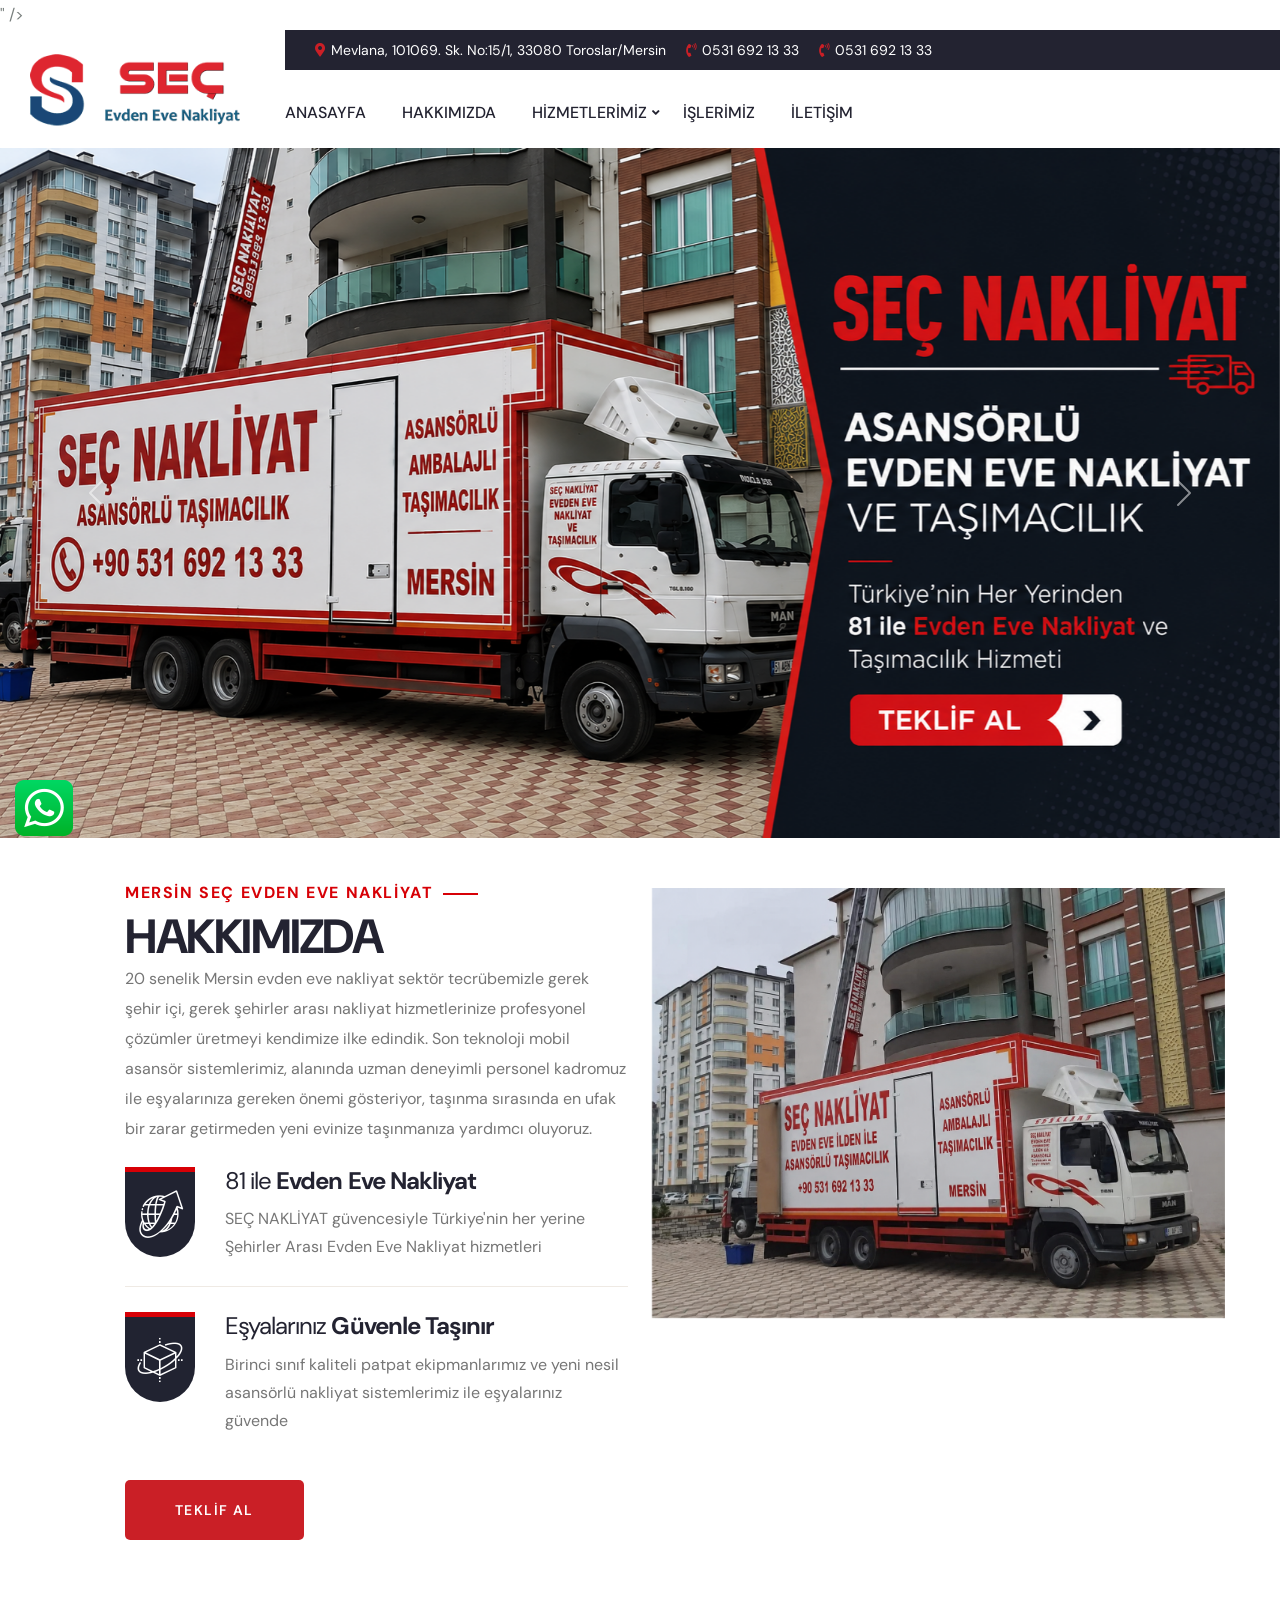
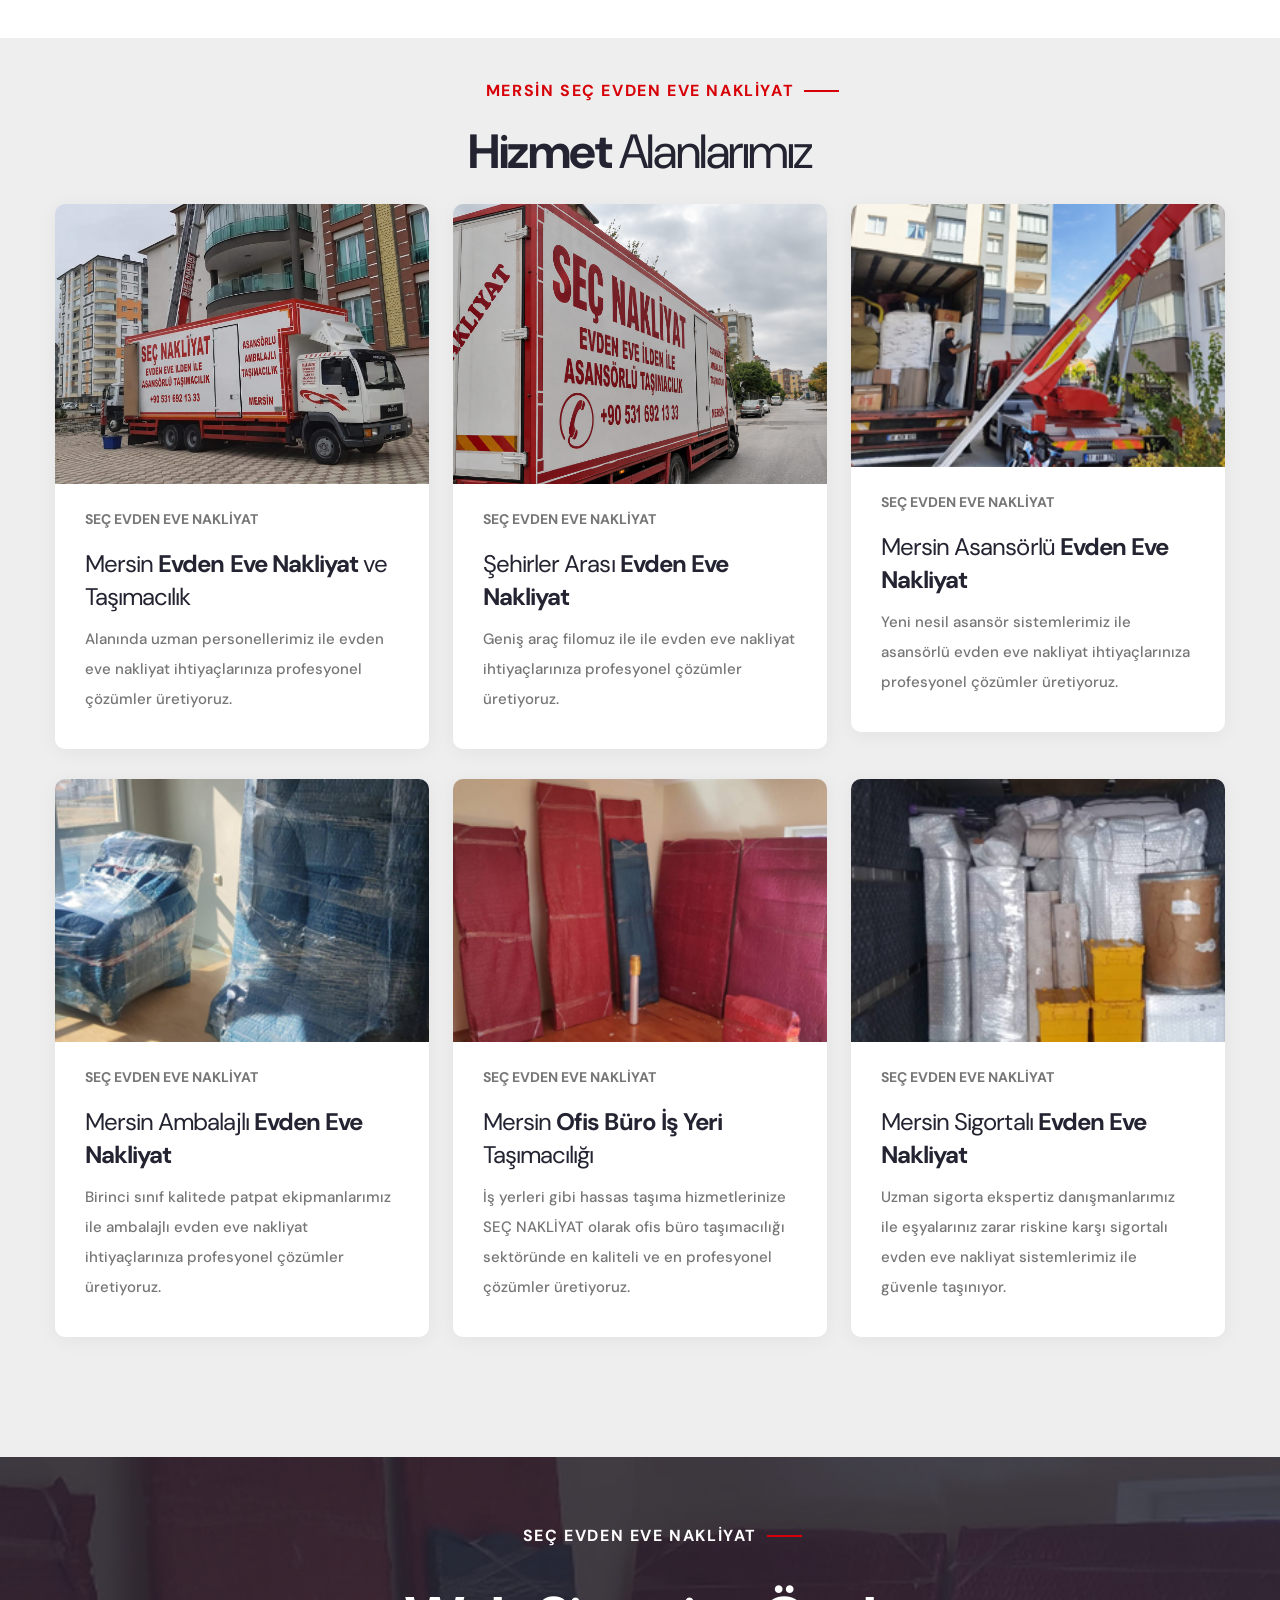
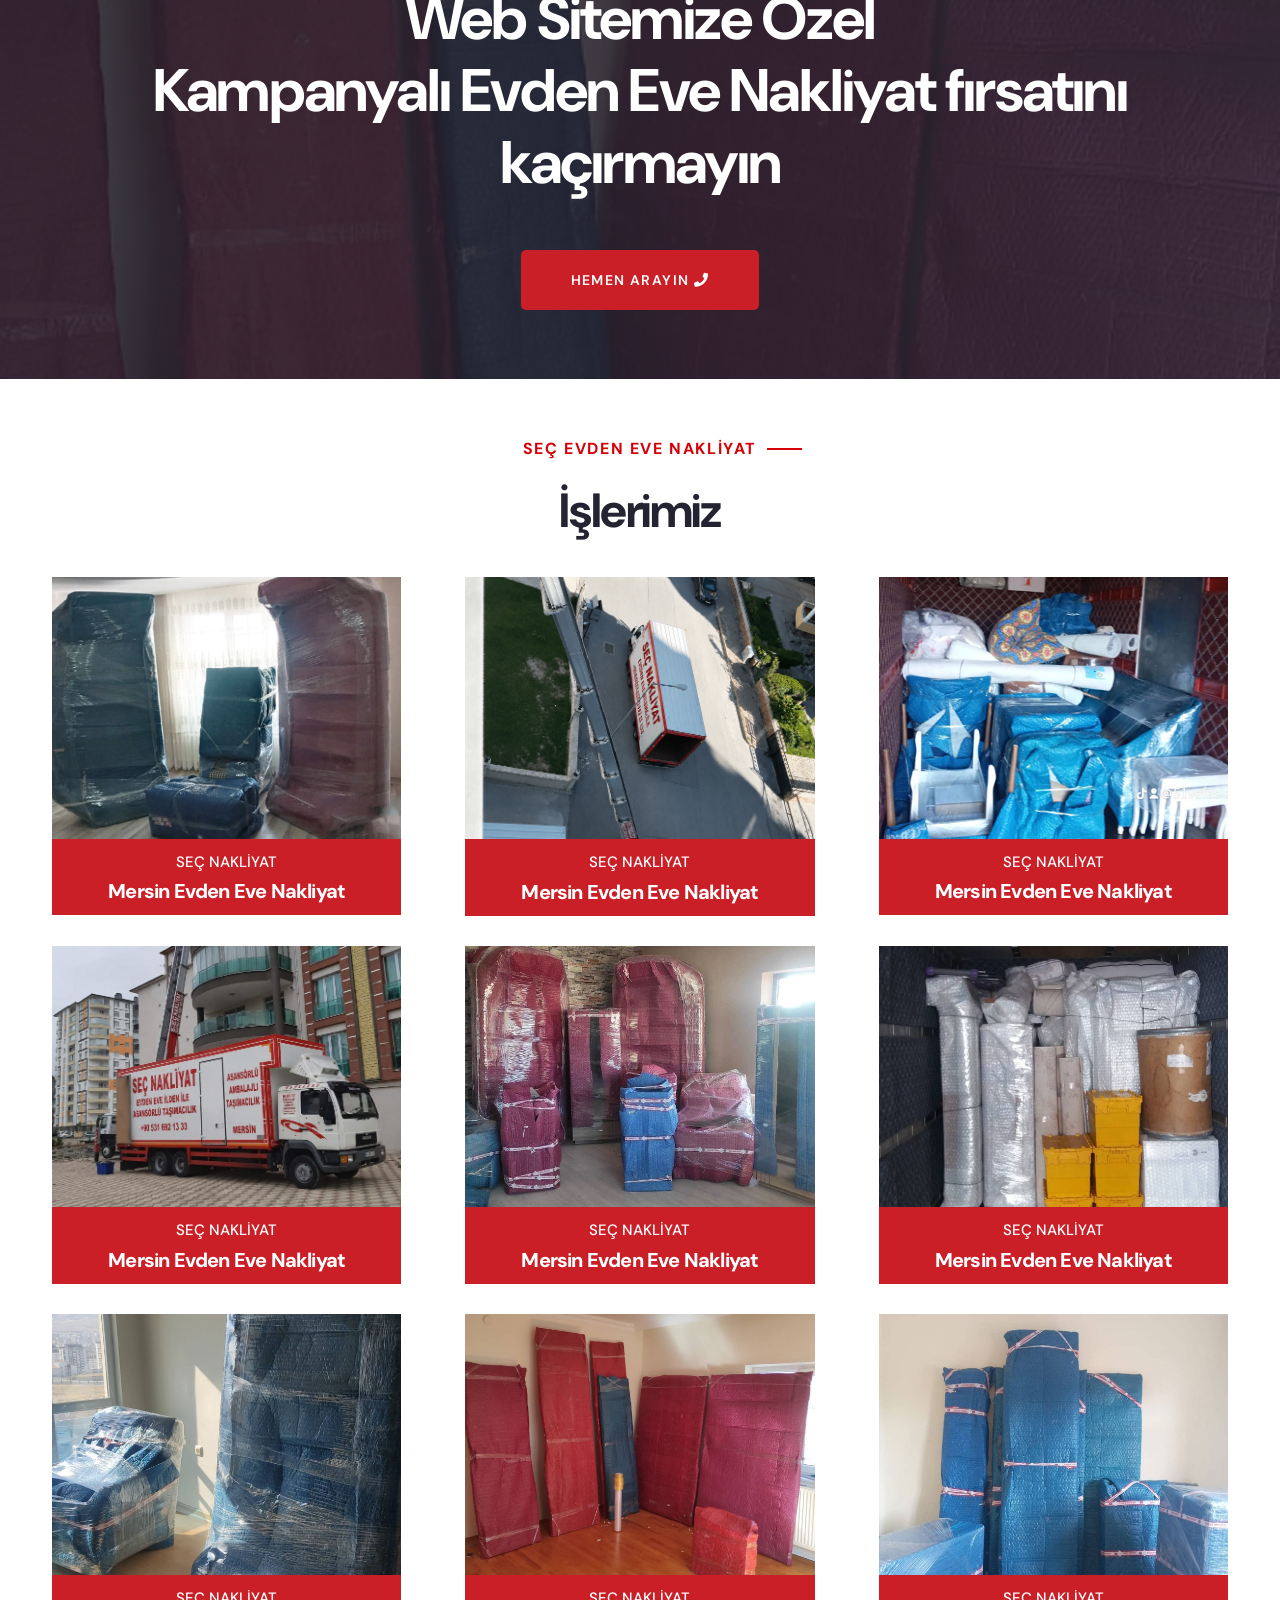
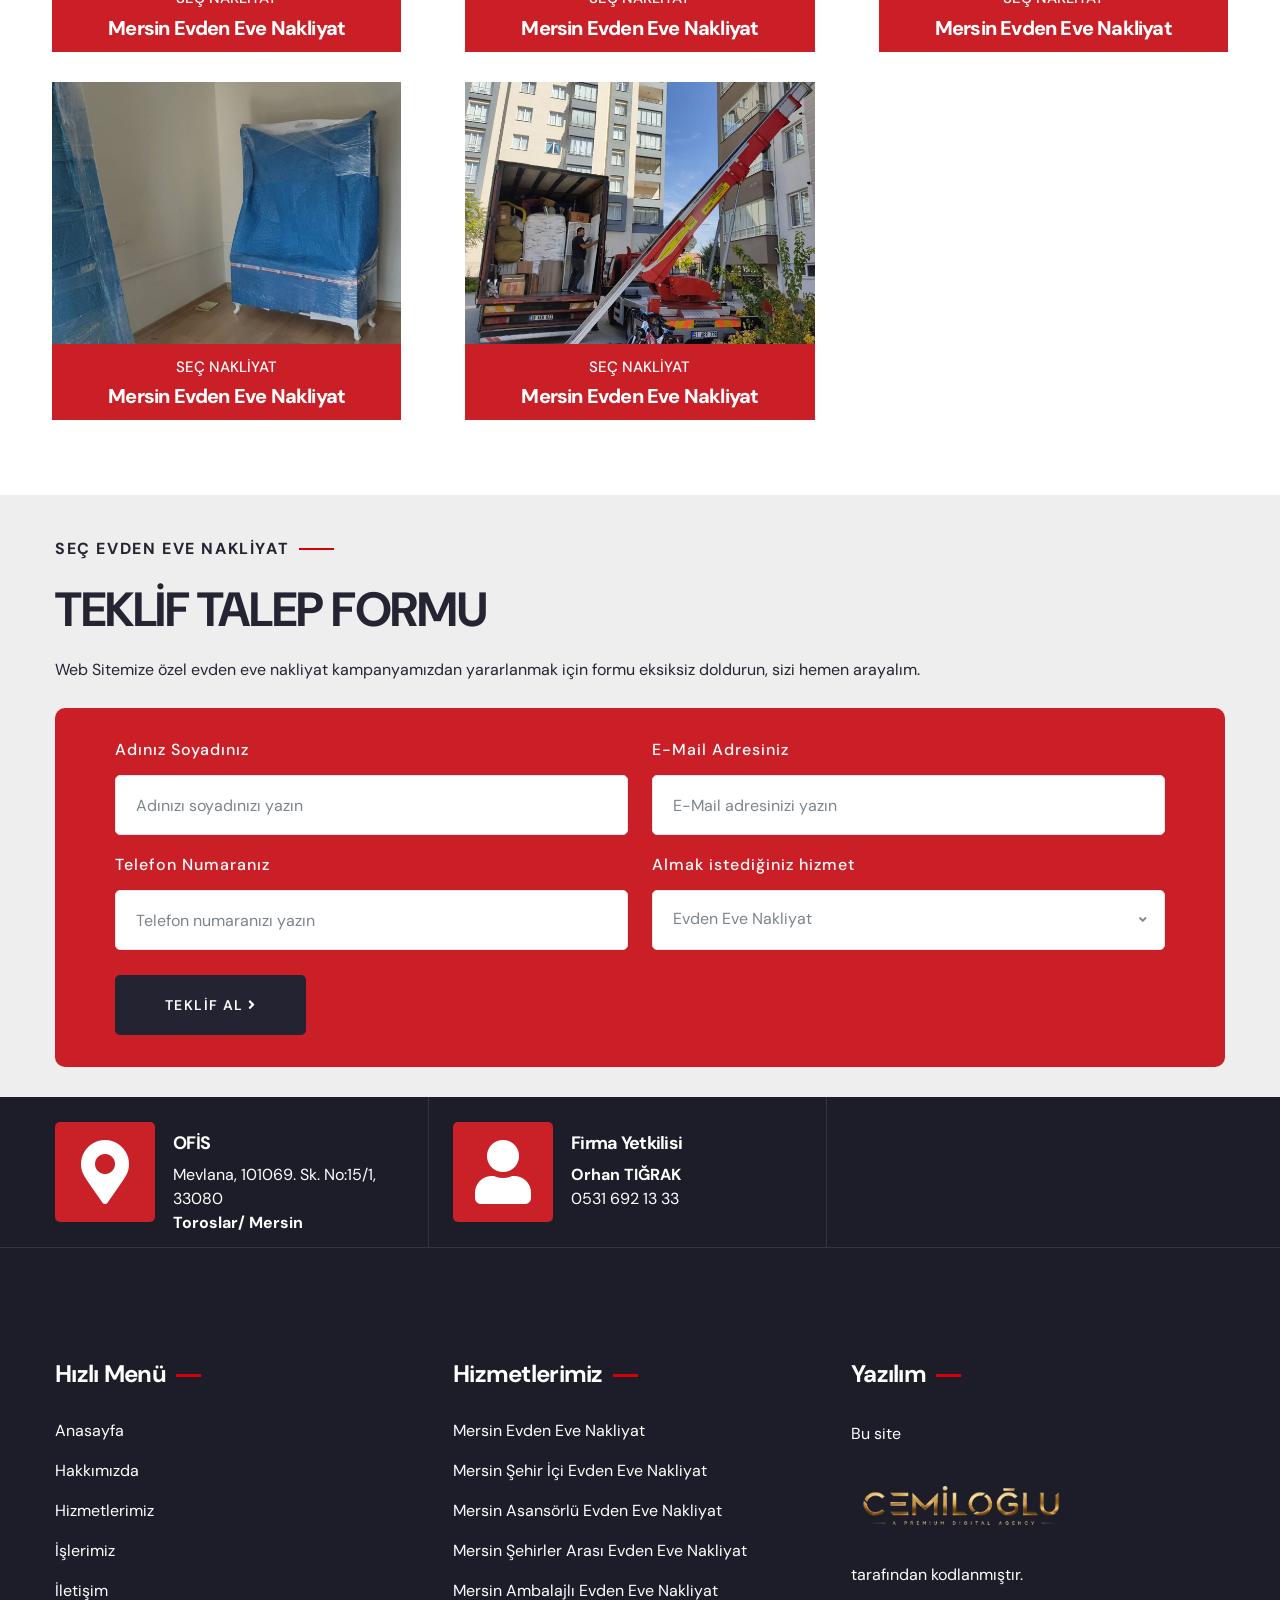
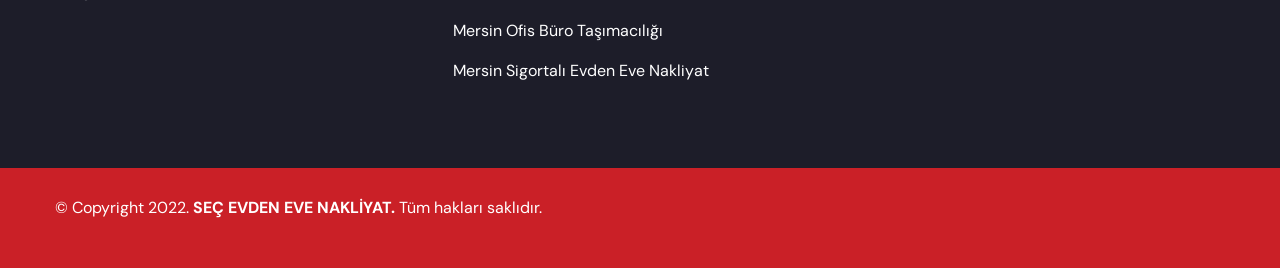
==== commit 4b787054: "Update index-2.html" ====
--- a/index-2.html
+++ b/index-2.html
@@ -541,15 +541,7 @@
                             <a href="tel:0531 692 13 33">0531 692 13 33</a></div>
                         </div>
                     </div>                    
-                    <div class="contact-info-block col-lg-4 col-md-6 col-sm-12 wow fadeInRight">
-                        <div class="inner-box">
-                            <div class="icon-box"><i class="fa fa-user"></i></div>
-                            <h4 class="title">Firma Yetkilisi</h4>
-                            <div class="text">                                
-                            <a href="tel:0531 692 13 331"><b>İsmet TIĞRAK</b></a><br>
-                            <a href="tel:0531 692 13 33">0531 692 13 33</a></div>
-                        </div>
-                    </div> 
+                   
                 </div>
             </div>
         </div>
@@ -736,4 +728,4 @@
 </body>
 
 <!-- Mirrored from nigdebillurnakliyat.com.tr/index.html by HTTrack Website Copier/3.x [XR&CO'2014], Sat, 30 May 2026 19:41:24 GMT -->
-</html>+</html>
